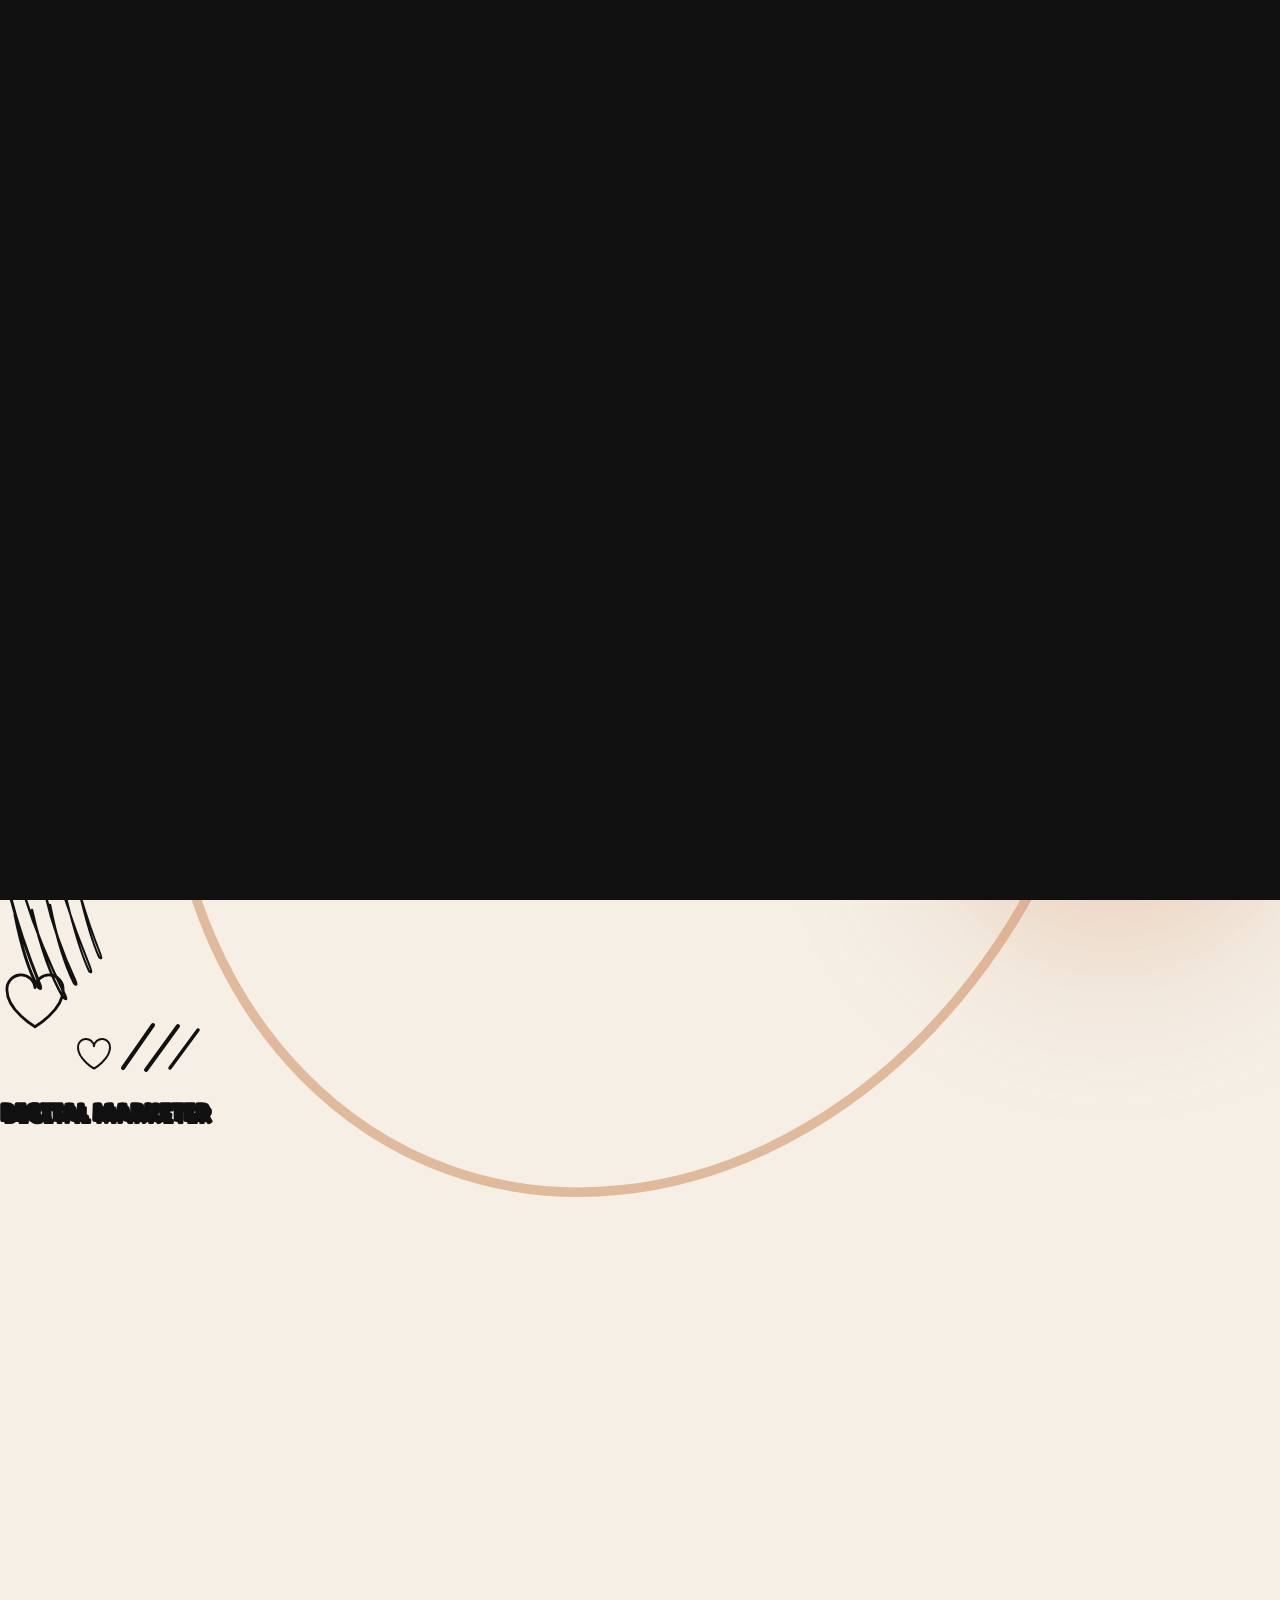
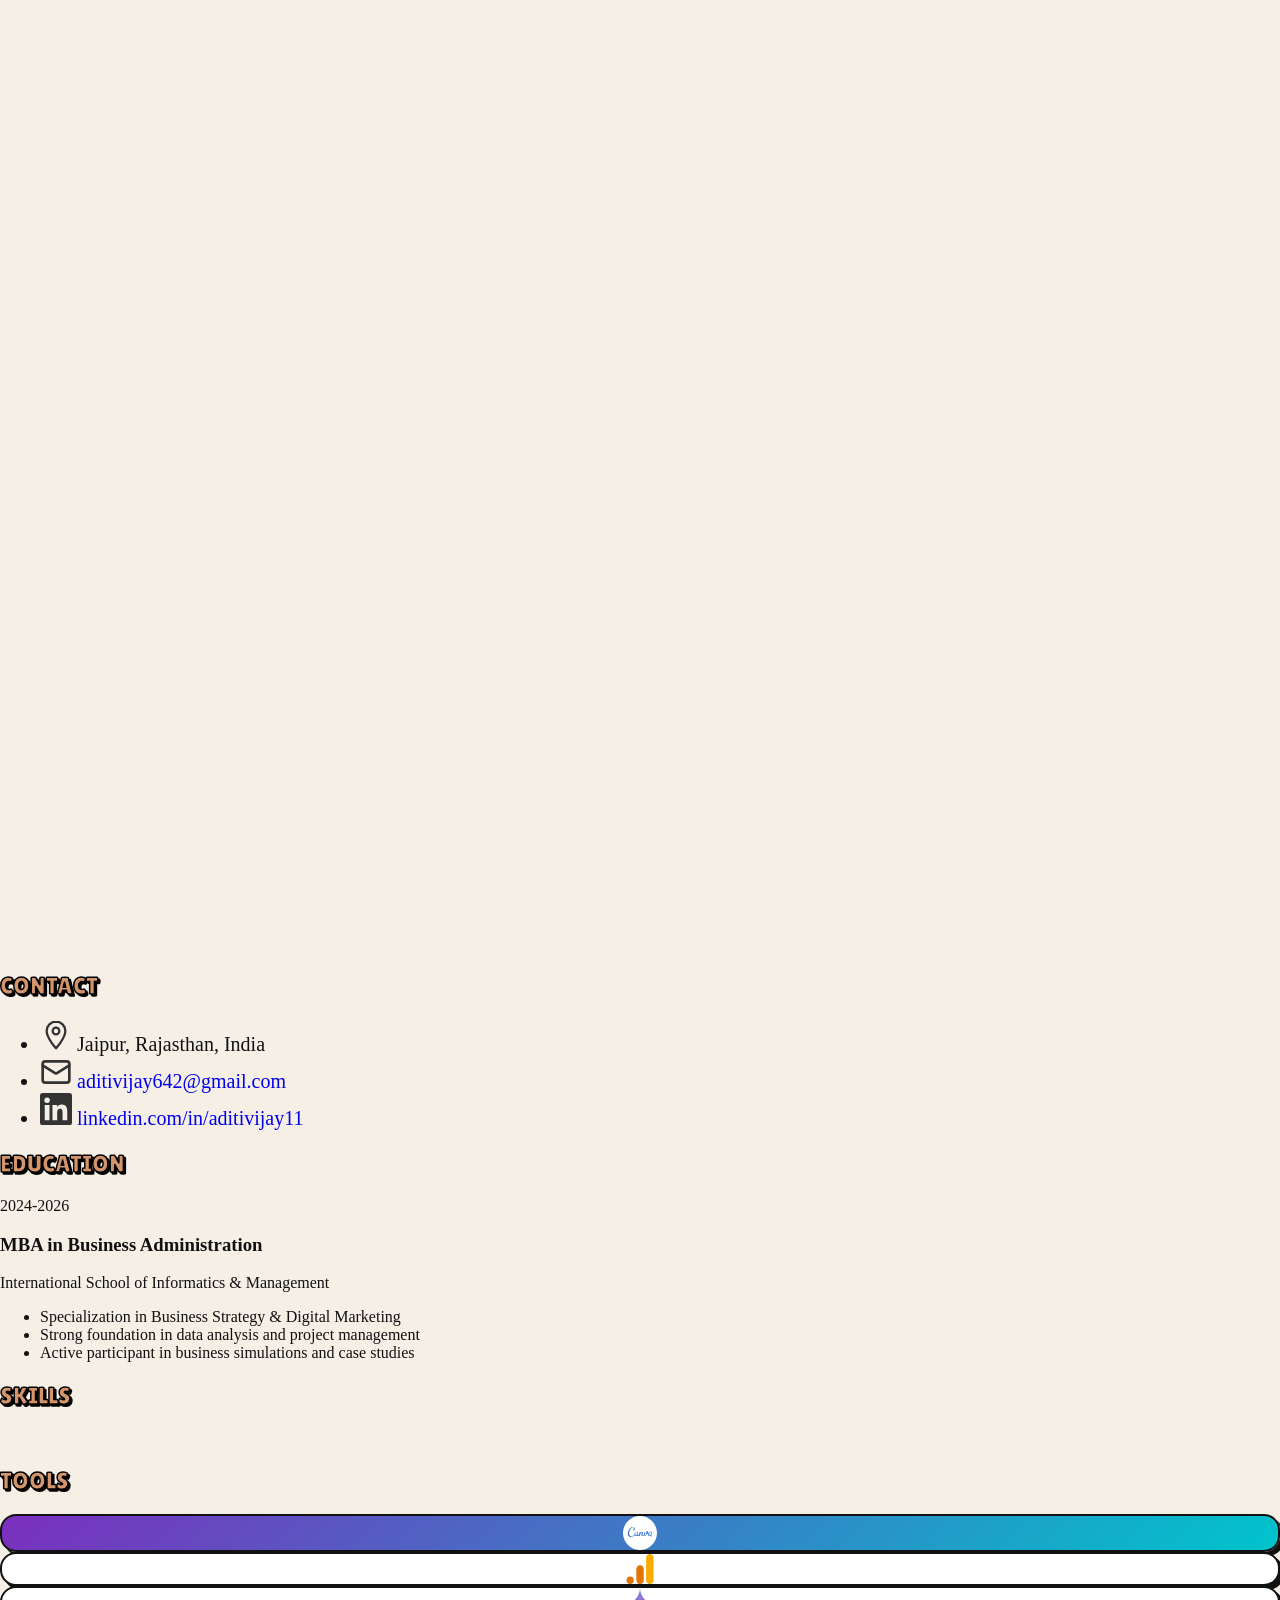
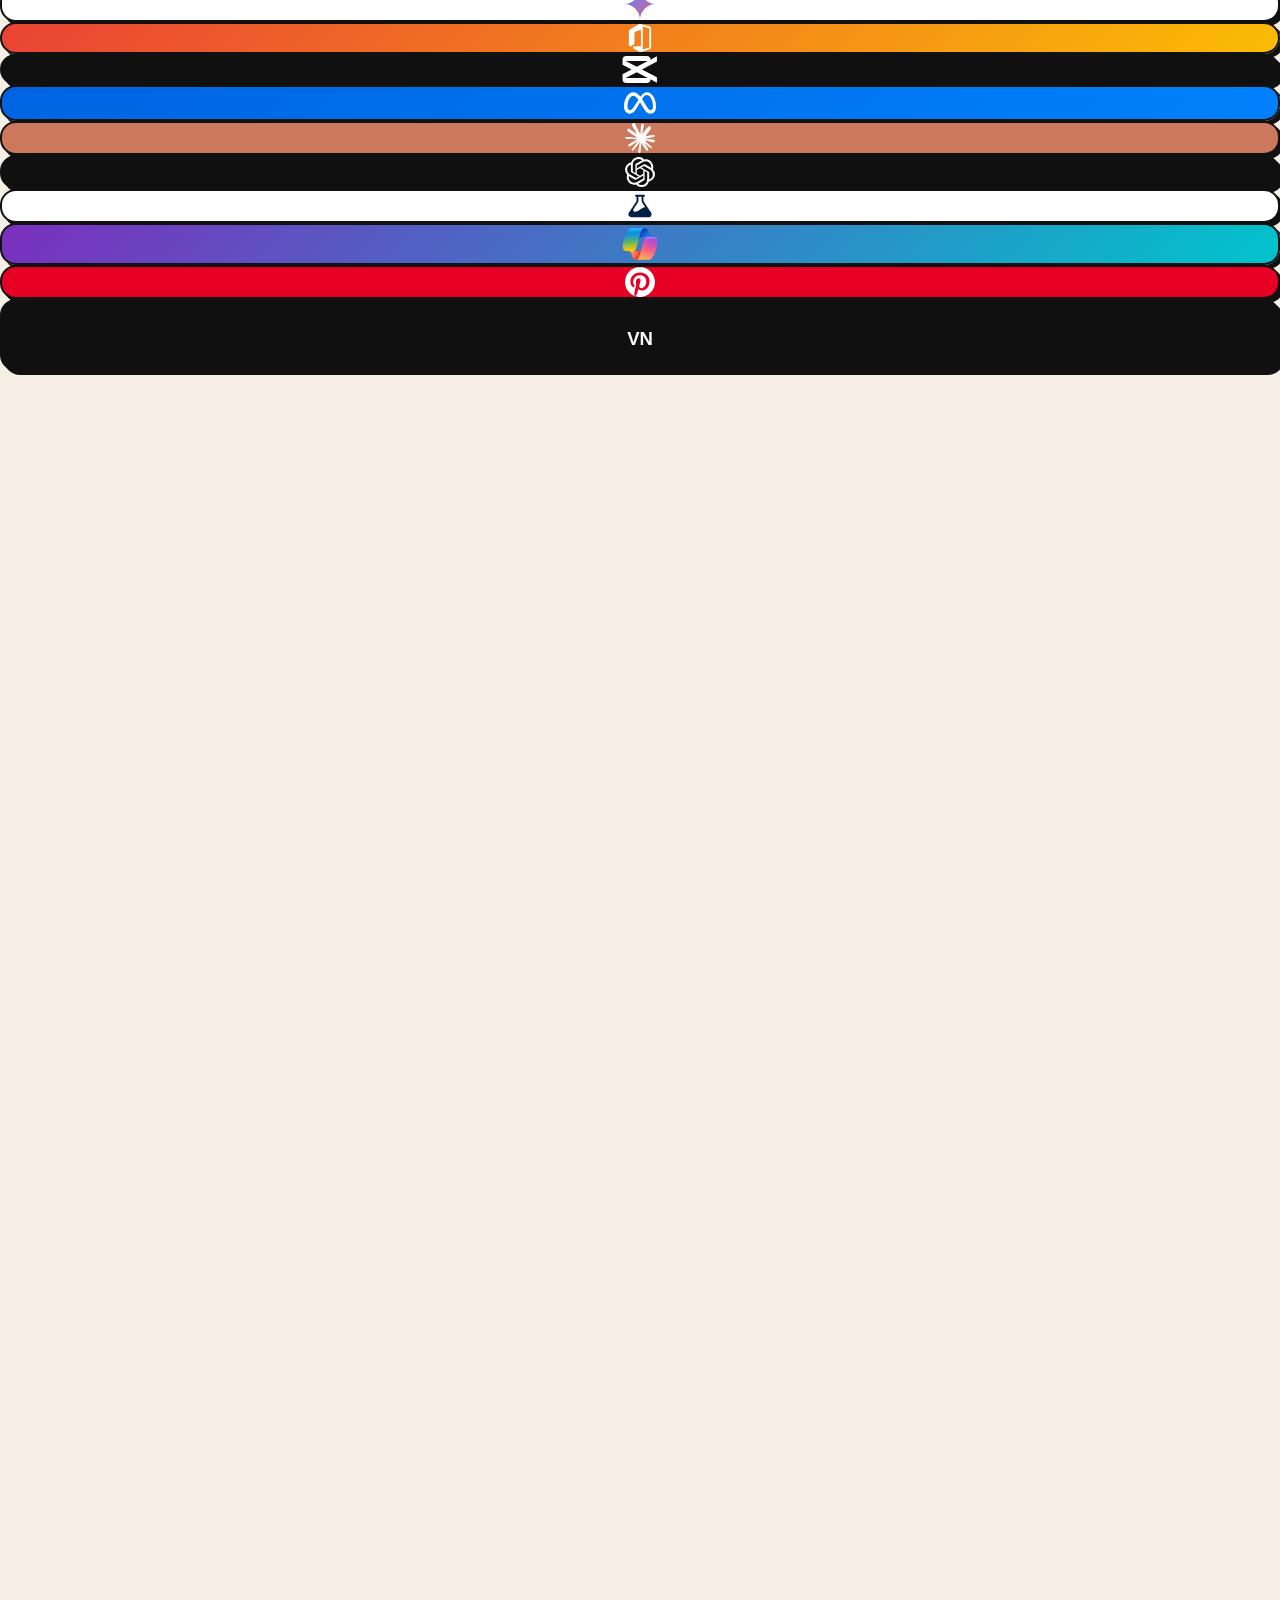
==== index.html @ 6d2c859c "Speed up footer rotating-word animation slightly Co-Authored-By: Claude Sonnet 5 <noreply@anthropic." ====
<!DOCTYPE html>
<html lang="en">
<head>
    <meta charset="utf-8"/>
    <meta content="width=device-width, initial-scale=1.0, viewport-fit=cover" name="viewport"/>
    <title>Aditi Vijay | Digital Marketing Portfolio</title>
    <meta name="description" content="Aditi Vijay is a digital marketing professional specializing in social media management, content creation, and brand strategy. View selected work in Instagram content, SEO, and campaign design."/>
    <meta property="og:title" content="Aditi Vijay | Digital Marketing Portfolio"/>
    <meta property="og:description" content="Digital marketing professional specializing in social media management, content creation, and brand strategy."/>
    <meta property="og:image" content="public/assets/girl-portrait.png"/>
    <meta property="og:type" content="website"/>
    <meta name="twitter:card" content="summary_large_image"/>
    <link rel="icon" href="data:image/svg+xml,%3Csvg xmlns='http://www.w3.org/2000/svg' viewBox='0 0 100 100'%3E%3Crect width='100' height='100' rx='20' fill='%23f5efe6'/%3E%3Ctext x='50' y='68' font-family='Georgia,serif' font-weight='700' font-size='52' text-anchor='middle' fill='%23111111'%3EAV%3C/text%3E%3C/svg%3E"/>
    <script>
        document.documentElement.classList.add('js-active');
    </script>
    <script src="https://cdn.tailwindcss.com"></script>
    <link href="https://fonts.googleapis.com/css2?family=Space+Grotesk:wght@300;400;500;600;700&family=Plus+Jakarta+Sans:wght@300;400;500;600;700;800&family=League+Gothic&family=Dancing+Script:wght@400;700&family=Lilita+One&display=swap" rel="stylesheet"/>
    <script src="https://cdnjs.cloudflare.com/ajax/libs/gsap/3.12.2/gsap.min.js"></script>
    <script src="https://cdnjs.cloudflare.com/ajax/libs/gsap/3.12.2/ScrollTrigger.min.js"></script>
    <script src="https://unpkg.com/@studio-freight/lenis@1.0.42/dist/lenis.min.js"></script>
    <script id="tailwind-config">
        tailwind.config = {
            theme: {
                extend: {
                    colors: {
                        cream: "#f5efe6",
                        pink: "#e8c9a8",
                        black: "#111111",
                        darkGray: "#1f1f1f",
                    },
                    fontFamily: {
                        display: ["League Gothic", "sans-serif"],
                        body: ["Plus Jakarta Sans", "sans-serif"],
                        script: ["Dancing Script", "cursive"],
                        headline: ["Space Grotesk", "sans-serif"]
                    }
                }
            }
        }
    </script>
    <style>
        /* ===== BASE ===== */
        html { scroll-behavior: auto; } /* Lenis handles smooth scroll */
        body { margin: 0; overflow-x: hidden; cursor: none; background-color: #f5efe6; transition: background-color 0.5s ease; color: #111; }
        img, video { -webkit-user-drag: none; pointer-events: none; }
        a img, a video { pointer-events: auto; }
        * { -webkit-user-select: none; user-select: none; }
        p, li, a[href^="mailto"], a[href^="tel"] {
            -webkit-user-select: text; user-select: text;
        }

        /* ===== CUSTOM CURSOR ===== */
        .custom-cursor {
            position: fixed; top: 0; left: 0; width: 32px; height: 32px;
            background: url("public/assets/frog-cursor.svg") center/contain no-repeat;
            border-radius: 50%; pointer-events: none; z-index: 10000;
            display: flex; align-items: center; justify-content: center;
            opacity: 0;
            will-change: transform;
            transition: width 0.25s cubic-bezier(.4,0,.2,1), height 0.25s cubic-bezier(.4,0,.2,1), background 0.25s, opacity 0.2s;
        }
        .custom-cursor.cursor-active { opacity: 1; }
        .custom-cursor::after { content: ""; }
        .hovered-cursor {
            width: 56px; height: 56px; background: #e8c9a8;
        }
        .hovered-cursor::after {
            content: "➔"; color: #111; display: block; font-size: 14px; font-weight: bold;
            transform: rotate(-45deg);
        }
        .custom-cursor.mail-hovered::after {
            content: "✉" !important;
            transform: none !important;
            font-size: 16px !important;
        }
        .custom-cursor.phone-hovered::after {
            content: "📞" !important;
            transform: none !important;
            font-size: 14px !important;
        }

        @media (hover: none), (pointer: coarse) {
            body { cursor: auto; }
            .custom-cursor { display: none; }
        }

        /* ===== NAV ===== */
        #site-nav {
            position: fixed; top: 0; left: 0; right: 0; z-index: 999;
            padding: max(18px, env(safe-area-inset-top)) max(32px, env(safe-area-inset-right)) 18px max(32px, env(safe-area-inset-left));
            display: flex; align-items: center; justify-content: space-between;
            transition: background 0.4s, backdrop-filter 0.4s, box-shadow 0.4s;
        }
        #site-nav.scrolled {
            background: rgba(245,239,230,0.88);
            backdrop-filter: blur(16px);
            -webkit-backdrop-filter: blur(16px);
            box-shadow: 0 2px 20px rgba(0,0,0,0.07);
        }
        .nav-logo {
            font-family: 'Lilita One', cursive; font-size: 1.6rem;
            color: #111; text-decoration: none; letter-spacing: -0.03em;
            -webkit-text-stroke: 1px #111;
        }
        .nav-links { display: flex; gap: 28px; list-style: none; margin: 0; padding: 0; }
        .nav-links a {
            font-family: 'Space Grotesk', sans-serif; font-size: 0.9rem;
            font-weight: 600; text-transform: uppercase; letter-spacing: 0.08em;
            color: #111; text-decoration: none;
            position: relative; padding-bottom: 2px;
        }
        .nav-links a::after {
            content: ''; position: absolute; bottom: 0; left: 0;
            width: 0; height: 1.5px; background: #111;
            transition: width 0.3s ease;
        }
        .nav-links a:hover::after { width: 100%; }
        .nav-hamburger { display: none; flex-direction: column; gap: 5px; cursor: pointer; padding: 12px; margin: -12px; }
        .nav-hamburger span { display: block; width: 24px; height: 2px; background: #111; border-radius: 2px; transition: all 0.3s; }
        .nav-hamburger.open span:nth-child(1) { transform: translateY(7px) rotate(45deg); }
        .nav-hamburger.open span:nth-child(2) { opacity: 0; }
        .nav-hamburger.open span:nth-child(3) { transform: translateY(-7px) rotate(-45deg); }
        .nav-mobile-menu {
            display: none; position: fixed; inset: 0; z-index: 998;
            background: #f5efe6; flex-direction: column; align-items: center; justify-content: center;
            gap: 40px; overflow-y: auto; padding: 24px 0;
        }
        .nav-mobile-menu.open { display: flex; }
        .nav-mobile-menu a {
            font-family: 'Lilita One', cursive; font-size: 3rem; text-transform: uppercase;
            color: #111; text-decoration: none; letter-spacing: -0.02em;
        }
        @media (max-height: 420px) {
            .nav-mobile-menu { gap: 20px; }
            .nav-mobile-menu a { font-size: 2rem; }
        }

        /* ===== BUBBLE TITLE ===== */
        .bubble-title {
            font-family: 'Lilita One', cursive;
            font-weight: 400;
            color: #d4956a;
            -webkit-text-stroke: 1.5px black;
            filter: drop-shadow(2px 2px 0px black);
            text-transform: uppercase;
        }

        /* ===== HIGHLIGHTS ===== */
        .highlight-yellow { background-color: #fef08a; padding: 0 4px; border-radius: 4px; }
        .highlight-pink { background-color: #fbcfe8; padding: 0 4px; border-radius: 4px; }
        .highlight-black { background-color: #262626; color: white; padding: 0 4px; border-radius: 4px; }

        /* ===== INSTAGRAM REELS ===== */
        .reel-card {
            width: 100%;
            height: 600px;
            border-radius: 16px;
            overflow: hidden;
            background: #fff;
            box-shadow: 0 4px 24px rgba(0,0,0,0.08);
            transition: transform 0.4s cubic-bezier(.4,0,.2,1), box-shadow 0.4s ease;
        }
        .reel-card:hover {
            transform: translateY(-6px);
            box-shadow: 0 12px 40px rgba(0,0,0,0.15);
        }
        .reel-embed-wrapper {
            width: 100%;
            height: 100%;
            overflow: hidden;
        }
        .reel-iframe {
            width: 100%;
            height: 100%;
            border: none;
            display: block;
        }
        html.dark .reel-card {
            background: #231a12;
            box-shadow: 0 4px 24px rgba(0,0,0,0.25);
        }
        html.dark .reel-card:hover {
            box-shadow: 0 12px 40px rgba(0,0,0,0.4);
        }
        @media (max-width: 767px) {
            .reel-card { height: 520px; }
        }

        /* ===== IPHONE REEL MOCKUP ===== */
        .phone-reel-link {
            display: block;
            text-decoration: none;
            outline-offset: 4px;
        }
        .phone-reel {
            position: relative;
            width: 100%;
            max-width: 300px;
            aspect-ratio: 9 / 19.5;
            margin: 0 auto;
            background: #0a0a0a;
            border-radius: 2.8rem;
            padding: 10px;
            box-shadow:
                0 0 0 2px rgba(255,255,255,0.06) inset,
                0 20px 50px rgba(0,0,0,0.25);
            transition: transform 0.4s cubic-bezier(.4,0,.2,1), box-shadow 0.4s ease;
        }
        /* Phone mockup in project cards — slightly larger, tighter aspect ratio to prevent screenshot clipping */
        .project-card .phone-reel {
            max-width: 240px;
            aspect-ratio: 1320 / 2688;
            padding: 8px;
            border-radius: 2.4rem;
        }
        .project-card .phone-reel-screen {
            border-radius: 1.9rem;
        }
        /* Phone mockup in results section — medium size with proper screenshot fitting */
        #results .phone-reel {
            max-width: 180px;
            aspect-ratio: 739 / 1505;
            padding: 6px;
            border-radius: 2rem;
        }
        #results .phone-reel-screen {
            border-radius: 1.6rem;
        }
        #results .phone-reel-video {
            object-fit: contain;
            object-position: top;
            background: #000;
        }
        .phone-reel:hover {
            transform: translateY(-6px);
            box-shadow:
                0 0 0 2px rgba(255,255,255,0.08) inset,
                0 28px 60px rgba(0,0,0,0.35);
        }
        .phone-reel-screen {
            position: relative;
            width: 100%;
            height: 100%;
            border-radius: 2.1rem;
            overflow: hidden;
            background: #000;
        }
        .phone-reel-video {
            width: 100%;
            height: 100%;
            object-fit: cover;
            display: block;
        }
        /* In project cards, use contain so screenshots aren't cropped */
        .project-card .phone-reel-video {
            object-fit: contain;
            object-position: top;
            background: #000;
        }
        .phone-reel-island { display: none; }
        .phone-reel-overlay {
            position: absolute;
            inset: auto 0 0 0;
            padding: 14px 16px 16px;
            display: flex;
            align-items: center;
            gap: 8px;
            color: #fff;
            font-family: 'Space Grotesk', sans-serif;
            font-size: 0.72rem;
            font-weight: 600;
            text-transform: uppercase;
            letter-spacing: 0.05em;
            background: linear-gradient(to top, rgba(0,0,0,0.65), transparent);
            z-index: 2;
            opacity: 0.85;
            transition: opacity 0.3s ease;
        }
        .phone-reel:hover .phone-reel-overlay { opacity: 1; }
        .reel-brand-caption {
            margin-top: 12px;
            text-align: center;
            font-family: 'Space Grotesk', sans-serif;
            font-weight: 600;
            font-size: 0.85rem;
            letter-spacing: 0.02em;
            color: #111;
        }
        html.dark .reel-brand-caption { color: #f0e8df; }
        .phone-reel-play {
            position: absolute;
            inset: 0;
            display: flex;
            align-items: center;
            justify-content: center;
            z-index: 1;
            opacity: 0;
            transition: opacity 0.25s ease;
            background: rgba(0,0,0,0.15);
        }
        .phone-reel:hover .phone-reel-play,
        .phone-reel.is-playing .phone-reel-play { opacity: 0; }
        .phone-reel:not(.is-playing) .phone-reel-play { opacity: 1; }
        .phone-reel-play svg { width: 44px; height: 44px; filter: drop-shadow(0 2px 8px rgba(0,0,0,0.4)); }
        @media (hover: none) {
            .phone-reel-play { display: none; }
        }

        /* ===== SCROLLBAR ===== */
        ::-webkit-scrollbar { width: 8px; }
        ::-webkit-scrollbar-track { background: transparent; }
        ::-webkit-scrollbar-thumb { background: rgba(0,0,0,0.2); border-radius: 4px; }

        /* ===== SKIP LINK & FOCUS VISIBILITY ===== */
        .skip-link {
            position: absolute; top: -100px; left: 16px; z-index: 10001;
            background: #111; color: #fff; padding: 10px 18px; border-radius: 6px;
            font-family: 'Space Grotesk', sans-serif; font-weight: 600; font-size: 0.9rem;
            text-decoration: none; transition: top 0.2s ease;
        }
        .skip-link:focus { top: 16px; }
        a:focus-visible, button:focus-visible, [tabindex]:focus-visible {
            outline: 3px solid #c4845a; outline-offset: 3px; border-radius: 2px;
        }

        /* ===== TOOL ICONS ===== */
        .parallax { display: inline-block; }
        .tool-icon { border-radius: 1rem; border: 2px solid #111; box-shadow: 4px 4px 0px #111; display: flex; align-items: center; justify-content: center; cursor: pointer; transition: transform 0.15s; }
        .tool-icon:hover { transform: scale(1.1); }

        /* ===== PROJECT CARDS ===== */
        .project-card {
            padding-bottom: 2.5rem;
            border-bottom: 1px solid rgba(0,0,0,0.08);
        }
        .project-card:last-child { border-bottom: none; }
        .project-badge {
            font-family: 'Space Grotesk', sans-serif;
            font-size: 0.7rem;
            font-weight: 600;
            text-transform: uppercase;
            letter-spacing: 0.12em;
            padding: 5px 14px;
            border-radius: 100px;
            border: 1.5px solid rgba(0,0,0,0.15);
            color: rgba(0,0,0,0.55);
            background: transparent;
            transition: all 0.3s ease;
            white-space: nowrap;
        }
        .project-badge-sm {
            font-size: 0.58rem;
            padding: 3px 10px;
            letter-spacing: 0.08em;
        }
        html.dark .brand-logo-bag-central { filter: invert(1) brightness(1.4); }
        .project-card:hover .project-badge {
            border-color: rgba(0,0,0,0.35);
            color: rgba(0,0,0,0.8);
            background: rgba(0,0,0,0.04);
        }
        .project-img-wrap {
            position: relative;
            overflow: hidden;
            cursor: pointer;
            transition: transform 0.5s cubic-bezier(.4,0,.2,1), box-shadow 0.5s cubic-bezier(.4,0,.2,1);
        }
        .project-img-wrap:hover {
            transform: translateY(-4px);
            box-shadow: 0 20px 60px rgba(0,0,0,0.12);
        }
        /* ===== SPOTLIGHT CARD (cursor-following glow, ported from 21st.dev pattern) ===== */
        .project-img-wrap::after {
            content: '';
            position: absolute;
            inset: 0;
            z-index: 5;
            pointer-events: none;
            opacity: 0;
            transition: opacity 0.4s ease;
            background: radial-gradient(280px circle at var(--spot-x, 50%) var(--spot-y, 50%), rgba(232,201,168,0.35), transparent 70%);
            mix-blend-mode: soft-light;
        }
        .project-img-wrap:hover::after { opacity: 1; }
        @media (hover: none), (pointer: coarse) {
            .project-img-wrap::after { display: none; }
        }
        .project-img {
            transition: transform 0.6s cubic-bezier(.4,0,.2,1);
        }
        .project-img-wrap:hover .project-img {
            transform: scale(1.05);
        }
        .project-title {
            transition: letter-spacing 0.4s ease;
        }
        .project-card:hover .project-title {
            letter-spacing: 0.03em;
        }

        /* Dark mode project cards */
        html.dark .project-card { border-bottom-color: rgba(240,232,223,0.08); }
        html.dark .project-badge {
            border-color: rgba(240,232,223,0.15);
            color: rgba(240,232,223,0.5);
        }
        html.dark .project-card:hover .project-badge {
            border-color: rgba(240,232,223,0.35);
            color: rgba(240,232,223,0.8);
            background: rgba(240,232,223,0.06);
        }
        html.dark .project-title { color: #f0e8df !important; }
        html.dark .project-img-wrap:hover {
            box-shadow: 0 20px 60px rgba(0,0,0,0.35);
        }
        html.dark #works .font-body.text-black\/50 { color: rgba(240,232,223,0.45) !important; }
        html.dark #works .font-headline.text-black\/25 { color: rgba(240,232,223,0.2) !important; }
        html.dark #works .text-black\/30 { color: rgba(240,232,223,0.25) !important; }
        html.dark #works .bg-black\/15 { background-color: rgba(240,232,223,0.1) !important; }

        /* ===== SCROLL REVEAL ===== */
        .reveal { opacity: 0; transform: translateY(40px); }
        .reveal.is-visible { opacity: 1; transform: translateY(0); transition: opacity 0.75s cubic-bezier(.4,0,.2,1), transform 0.75s cubic-bezier(.4,0,.2,1); }
        .reveal-left { opacity: 0; transform: translateX(-40px); }
        .reveal-left.is-visible { opacity: 1; transform: translateX(0); transition: opacity 0.75s cubic-bezier(.4,0,.2,1), transform 0.75s cubic-bezier(.4,0,.2,1); }
        .reveal-right { opacity: 0; transform: translateX(40px); }
        .reveal-right.is-visible { opacity: 1; transform: translateX(0); transition: opacity 0.75s cubic-bezier(.4,0,.2,1), transform 0.75s cubic-bezier(.4,0,.2,1); }

        /* ===== STICKER FLOAT ===== */
        @keyframes float-sticker { 0%,100% { transform: translateY(0) rotate(-8deg); } 50% { transform: translateY(-10px) rotate(-5deg); } }
        @keyframes float-sticker-r { 0%,100% { transform: translateY(0) rotate(6deg); } 50% { transform: translateY(-8px) rotate(8deg); } }
        .sticker-float { animation: float-sticker 3.5s ease-in-out infinite; }
        .sticker-float-r { animation: float-sticker-r 4s ease-in-out infinite; }

        /* ===== SCROLL ARROW BOUNCE ===== */
        @keyframes bounce-down { 0%,100% { transform: translateY(0); } 50% { transform: translateY(10px); } }
        .bounce-arrow { animation: bounce-down 1.8s ease-in-out infinite; }

        /* ===== CHINKI THE EXPLORER CTA ===== */
        .chinki-cta-section { background: #d4956a; padding: 70px 24px; overflow: hidden; }
        .chinki-cta-link {
            position: relative;
            display: flex;
            max-width: 900px;
            margin: 0 auto;
            text-decoration: none;
            padding: 20px;
        }
        .chinki-cta-row {
            display: flex;
            flex-direction: column-reverse;
            align-items: center;
            justify-content: center;
            gap: 12px;
            width: 100%;
        }
        .chinki-cta-copy {
            display: flex;
            flex-direction: column;
            align-items: center;
            gap: 18px;
            text-align: center;
        }
        .chinki-photo {
            width: auto;
            height: 220px;
            object-fit: contain;
            filter: drop-shadow(0 16px 20px rgba(0,0,0,0.35));
            transition: transform 0.4s cubic-bezier(.4,0,.2,1);
        }
        .chinki-cta-link:hover .chinki-photo { transform: translateY(-4px) rotate(-1deg); }
        .chinki-cta-text {
            font-family: 'Lilita One', cursive;
            font-weight: 400;
            font-size: clamp(1.8rem, 5.5vw, 3.8rem);
            line-height: 1.15;
            color: #fff8ef;
            -webkit-text-stroke: 1.5px #111;
            text-shadow: 3px 3px 0px #111;
            text-transform: uppercase;
            margin: 0;
            transition: transform 0.35s cubic-bezier(.4,0,.2,1);
        }
        .chinki-cta-link:hover .chinki-cta-text { transform: scale(1.04) rotate(-1deg); }
        .chinki-strike { position: relative; opacity: 0.75; }
        .chinki-strike::after {
            content: ""; position: absolute; left: -4%; right: -4%; top: 50%;
            height: 4px; background: #111; transform: rotate(-4deg);
        }
        .chinki-highlight { color: #111; -webkit-text-stroke: 1.5px #fff8ef; }
        .chinki-cta-arrow {
            display: inline-flex; align-items: center; gap: 8px;
            font-family: 'Space Grotesk', sans-serif;
            font-weight: 700; font-size: 0.95rem; letter-spacing: 0.12em;
            text-transform: uppercase; color: #111;
            background: #fff8ef; padding: 12px 26px; border-radius: 999px;
            box-shadow: 3px 3px 0px #111;
            transition: transform 0.3s cubic-bezier(.4,0,.2,1), box-shadow 0.3s;
        }
        .chinki-cta-link:hover .chinki-cta-arrow { transform: translate(-2px,-2px); box-shadow: 5px 5px 0px #111; }
        .chinki-arrow-icon { display: inline-block; transform: rotate(-45deg); transition: transform 0.3s; }
        .chinki-cta-link:hover .chinki-arrow-icon { transform: rotate(0deg) translateX(2px); }
        .chinki-doodle { position: absolute; pointer-events: none; }
        .chinki-doodle-left { top: 8%; left: 6%; }
        .chinki-doodle-right { bottom: 4%; right: 8%; }
        .chinki-sparkle-1 { top: 14%; right: 16%; }
        .chinki-sparkle-2 { bottom: 18%; left: 14%; }
        @media (max-width: 640px) {
            .chinki-doodle-left, .chinki-doodle-right { transform: scale(0.6); }
            .chinki-sparkle-1, .chinki-sparkle-2 { transform: scale(0.6); }
        }
        @media (min-width: 768px) {
            .chinki-cta-link { max-width: 1100px; }
            .chinki-cta-row { flex-direction: row; justify-content: space-between; align-items: flex-end; gap: 40px; }
            .chinki-cta-copy { align-items: flex-start; text-align: left; }
            .chinki-photo { height: 340px; }
        }
        html.dark .chinki-cta-section { background: #a5673f; }

        /* ===== MARQUEE HOVER PAUSE ===== */
        .marquee-track:hover { animation-play-state: paused; }
        .marquee-track { display: flex; gap: 3rem; white-space: nowrap; animation: marquee-scroll 20s linear infinite; }
        .marquee-track-reverse { animation-direction: reverse; }
        @keyframes marquee-scroll { from { transform: translateX(0); } to { transform: translateX(-50%); } }

        /* ===== HERO ===== */
        .hero-title { font-size: clamp(2.4rem, 16vw, 11rem); }
        /* Ambient aurora background, ported from 21st.dev's Aurora Background hero pattern */
        .hero-aurora-blob {
            position: absolute;
            border-radius: 50%;
            filter: blur(70px);
            opacity: 0.55;
            will-change: transform;
        }
        .hero-aurora-blob-1 {
            width: 46vw; height: 46vw; top: -12%; left: -8%;
            background: radial-gradient(circle, #e8c9a8, transparent 70%);
            animation: aurora-drift-a 24s ease-in-out infinite;
        }
        .hero-aurora-blob-2 {
            width: 38vw; height: 38vw; bottom: -14%; right: -6%;
            background: radial-gradient(circle, #d4956a, transparent 70%);
            animation: aurora-drift-b 28s ease-in-out infinite;
        }
        .hero-aurora-blob-3 {
            width: 30vw; height: 30vw; top: 28%; left: 55%;
            background: radial-gradient(circle, #fbcfe8, transparent 70%);
            opacity: 0.4;
            animation: aurora-drift-c 32s ease-in-out infinite;
        }
        @keyframes aurora-drift-a { 0%, 100% { transform: translate(0,0) scale(1); } 50% { transform: translate(4%, 6%) scale(1.08); } }
        @keyframes aurora-drift-b { 0%, 100% { transform: translate(0,0) scale(1); } 50% { transform: translate(-5%, -4%) scale(1.1); } }
        @keyframes aurora-drift-c { 0%, 100% { transform: translate(0,0) scale(1); } 50% { transform: translate(-6%, 5%) scale(0.95); } }
        html.dark .hero-aurora-blob-1 { background: radial-gradient(circle, #7a4e30, transparent 70%); }
        html.dark .hero-aurora-blob-2 { background: radial-gradient(circle, #c4845a, transparent 70%); opacity: 0.4; }
        html.dark .hero-aurora-blob-3 { background: radial-gradient(circle, #5c2f3a, transparent 70%); opacity: 0.3; }
        @keyframes orbit-spin { to { transform: rotate(360deg); } }
        .hero-orbit-ring-slow { animation: orbit-spin 40s linear infinite; }
        .hero-orbit-ring-fast { animation: orbit-spin 26s linear infinite reverse; }
        @media (max-width: 380px) {
            #hero-subtitle p { white-space: normal; line-height: 1.3; }
        }
        #hero-subtitle { opacity: 0; }
        #hero-stickers > * { opacity: 0; }

        /* ===== MOBILE ABOUT PORTRAIT ===== */
        @media (max-width: 768px) {
            .portrait-wrap { height: 500px !important; margin-top: -1rem; margin-bottom: 2rem; }
            .portrait-wrap img { transform: translateY(0) scale(1.7) !important; object-position: bottom; transform-origin: bottom; max-height: 500px; }
            #site-nav { padding: max(14px, env(safe-area-inset-top)) max(20px, env(safe-area-inset-right)) 14px max(20px, env(safe-area-inset-left)); }
        }

        /* ===== NAV BREAKPOINT — aligned with content-grid lg breakpoint (1024px) ===== */
        @media (max-width: 1023px) {
            .nav-links { display: none; }
            .nav-hamburger { display: flex; }
        }

        /* ===== SHORT LANDSCAPE HERO (phones rotated sideways) ===== */
        @media (max-height: 500px) and (orientation: landscape) {
            #hero-year { bottom: 6px; left: 6px; }
            #hero-year span { font-size: 1.1rem; }
            #hero-scroll-cue { display: none; }
            #hero-subtitle { margin-top: 0.5rem; }
        }

        /* ===== SCROLL PROGRESS BAR ===== */
        #scroll-progress {
            position: fixed; top: 0; left: 0; width: 0%; height: 3px;
            background: linear-gradient(90deg, #d4956a, #c4845a, #e8c9a8);
            z-index: 10001; pointer-events: none; will-change: width;
        }

        /* ===== HERO LETTER SPLIT ===== */
        .hero-letter { display: inline-block; }

        /* ===== REDUCED MOTION ===== */
        @media (prefers-reduced-motion: reduce) {
            .sticker-float, .sticker-float-r, .bounce-arrow, .marquee-track, .hero-orbit-ring-slow, .hero-orbit-ring-fast, .hero-aurora-blob { animation: none !important; }
            .reveal, .reveal-left, .reveal-right { transition: none !important; opacity: 1 !important; transform: none !important; }
            #scroll-progress { display: none; }
        }

        /* ===== DARK MODE TOGGLE BUTTON ===== */
        #dark-toggle {
            background: none; border: none; cursor: pointer;
            width: 44px; height: 44px; display: flex; align-items: center; justify-content: center;
            border-radius: 50%; transition: background 0.2s; color: #111; padding: 0; flex-shrink: 0;
        }
        #dark-toggle:hover { background: rgba(0,0,0,0.07); }
        .dark-icon-sun { display: none; }
        .dark-icon-moon { display: block; }

        /* ===== DARK MODE ===== */
        html.dark body { background-color: #16120e !important; color: #f0e8df; }
        html.dark #site-nav.scrolled { background: rgba(28,23,20,0.92) !important; box-shadow: 0 2px 20px rgba(0,0,0,0.4); }
        html.dark .nav-logo { color: #f0e8df !important; -webkit-text-stroke-color: #f0e8df; }
        html.dark .nav-links a { color: #f0e8df; }
        html.dark .nav-links a::after { background: #f0e8df; }
        html.dark .nav-hamburger span { background: #f0e8df; }
        html.dark .nav-mobile-menu { background: #16120e; }
        html.dark .nav-mobile-menu a { color: #f0e8df; }
        html.dark #dark-toggle { color: #f0e8df; }
        html.dark #dark-toggle:hover { background: rgba(255,255,255,0.08); }
        html.dark .dark-icon-sun { display: block; }
        html.dark .dark-icon-moon { display: none; }

        /* Dark section backgrounds + text inheritance fallback */
        html.dark #main-content  { background-color: #16120e !important; color: #f0e8df; }
        html.dark #about         { background-color: #231a12 !important; color: #f0e8df; }
        html.dark #resume        { background-color: #1a150f !important; color: #f0e8df; }
        html.dark #works         { background-color: #1e1810 !important; color: #f0e8df; }
        html.dark #photography   { background-color: #1e1810 !important; color: #f0e8df; }
        html.dark #instagram-reels { background-color: #1a150f !important; color: #f0e8df; }
        html.dark section[data-color="#e8c9a8"] { background-color: #251c14 !important; color: #f0e8df; }

        /* Dark text overrides */
        html.dark .text-\[\#222\]    { color: #f0e8df !important; }
        html.dark .text-\[\#111\]    { color: #f0e8df !important; }
        html.dark .text-\[\#444\]    { color: rgba(240,232,223,0.55) !important; }
        html.dark .text-black        { color: #f0e8df !important; }
        html.dark .text-gray-400     { color: rgba(240,232,223,0.35) !important; }
        html.dark .text-gray-500     { color: rgba(240,232,223,0.45) !important; }
        html.dark .text-gray-600     { color: rgba(240,232,223,0.55) !important; }
        html.dark .text-gray-700     { color: rgba(240,232,223,0.6) !important; }
        html.dark .text-gray-800     { color: rgba(240,232,223,0.85) !important; }
        html.dark .text-gray-900     { color: rgba(240,232,223,0.95) !important; }
        /* Resume bullet points have no color class — inherit from section */
        html.dark #resume            { color: #f0e8df; }
        html.dark #resume li         { color: rgba(240,232,223,0.8); }
        html.dark #resume p          { color: rgba(240,232,223,0.8); }
        html.dark #resume .hover\:text-black:hover { color: #f0e8df !important; }
        html.dark .text-black\/50    { color: rgba(240,232,223,0.5) !important; }
        html.dark .text-black\/40    { color: rgba(240,232,223,0.4) !important; }
        html.dark .text-black\/35    { color: rgba(240,232,223,0.35) !important; }
        html.dark .text-\[\#1c1c1c\]\/40 { color: rgba(240,232,223,0.3) !important; }

        /* Dark border / bg overrides */
        html.dark .border-black\/10   { border-color: rgba(240,232,223,0.1) !important; }
        html.dark .border-black\/20   { border-color: rgba(240,232,223,0.15) !important; }
        html.dark .border-gray-200   { border-color: rgba(240,232,223,0.15) !important; }
        html.dark .bg-white           { background-color: #231a12 !important; }
        html.dark .bg-\[\#f5efe6\]   { background-color: #1a150f !important; }
        html.dark .bg-cream           { background-color: #1a150f !important; }
        html.dark .bg-pink            { background-color: #231a12 !important; }
        html.dark .tool-icon          { border-color: rgba(240,232,223,0.25); box-shadow: 4px 4px 0px rgba(240,232,223,0.15); }
        html.dark .rounded-2xl.overflow-hidden { box-shadow: none; }
        html.dark .bg-\[\#1f1f1f\]   { background-color: #3d2b1e !important; }

        /* Dark resume date label */
        html.dark .bg-\[\#f5efe6\]   { background-color: #2c2118 !important; }

        /* Dark bubble title */
        html.dark .bubble-title { color: #c4845a; -webkit-text-stroke-color: rgba(240,232,223,0.8); filter: drop-shadow(2px 2px 0px rgba(240,232,223,0.3)); }

        /* Dark progress bar */
        html.dark #scroll-progress { background: linear-gradient(90deg, #c4845a, #d4956a, rgba(240,232,223,0.5)); }

        /* Dark cursor hover */
        html.dark .hovered-cursor { background: #352618 !important; }
        html.dark .hovered-cursor::after { color: #f0e8df !important; }

        /* Dark hero text */
        html.dark #hero-title { color: #f0e8df; }
        html.dark #hero-subtitle p { color: #f0e8df; }

        /* Dark scrollbar */
        html.dark ::-webkit-scrollbar-thumb { background: rgba(255,255,255,0.15); }

        /* Resume divider line + contact SVG icons */
        html.dark .bg-gray-400    { background-color: rgba(240,232,223,0.2) !important; }
        html.dark .bg-gray-200    { background-color: rgba(240,232,223,0.12) !important; }
        /* contact-icon: fill/stroke on both SVG element AND child paths */
        html.dark .contact-icon,
        html.dark .contact-icon * { stroke: rgba(240,232,223,0.7) !important; fill: rgba(240,232,223,0.7) !important; }

        /* Global hover:text-black override in dark mode */
        html.dark .hover\:text-black:hover { color: #f0e8df !important; }

        /* About section decorative SVGs — path[stroke] directly on elements */
        html.dark #about path[stroke="#111"],
        html.dark #about line[stroke="#111"],
        html.dark #about path[stroke="#333"] { stroke: rgba(240,232,223,0.25) !important; }
        html.dark #about svg[stroke="#111"],
        html.dark #about svg[stroke="#111"] path,
        html.dark #about svg[stroke="#111"] line { stroke: rgba(240,232,223,0.25) !important; }

        /* Works / Photography section brand name text visibility */
        html.dark #works .project-title   { color: #f0e8df !important; }
        html.dark #works .font-script       { color: rgba(240,232,223,0.45) !important; }
        html.dark #photography h2, html.dark #photography p { color: inherit; }
        html.dark #instagram-reels h2, html.dark #instagram-reels p { color: inherit; }

        /* Marquee section (skills ticker) */
        html.dark section[data-color="#e8c9a8"] .font-display { color: rgba(240,232,223,0.35) !important; }

        /* Hero title visibility */
        html.dark .hero-title { color: #f0e8df !important; }
        html.dark #hero-subtitle p { color: rgba(240,232,223,0.85) !important; }

        /* Resume skill tags on dark mode (already dark bg — lighten text) */
        html.dark .bg-\[\#1f1f1f\]   { background-color: #3d2b1e !important; }
        html.dark .bg-\[\#1f1f1f\] * { color: #e8c9a8 !important; }

        /* About section bio highlight spans — keep readable */
        html.dark span[style*="background:#d4956a"] { background: #7a4e30 !important; color: #f0e8df !important; }
        html.dark span[style*="background:#fde047"] { background: #7a6200 !important; color: #f0e8df !important; }

        /* Resume date labels background */
        html.dark .bg-cream { background-color: #2c2118 !important; }

        /* ===== PAGE LOADER ===== */
        .page-loader {
            position: fixed; inset: 0; z-index: 99999;
            display: flex; align-items: center; justify-content: center;
            background: #111;
            pointer-events: all;
        }
        .page-loader .loader-text {
            font-family: 'Lilita One', cursive;
            font-size: clamp(2rem, 8vw, 5rem);
            color: #e8c9a8;
            letter-spacing: 0.04em;
            overflow: hidden;
        }
        html.dark .page-loader { background: #0d0a08; }

        /* ===== FLOATING PARTICLES ===== */
        .particle {
            position: absolute; border-radius: 50%; pointer-events: none;
            background: radial-gradient(circle, rgba(196,132,90,0.35) 0%, transparent 70%);
            animation: particle-float 6s ease-in-out infinite;
        }
        @keyframes particle-float {
            0%, 100% { transform: translate(0, 0) scale(1); opacity: 0.4; }
            25% { transform: translate(15px, -20px) scale(1.15); opacity: 0.7; }
            50% { transform: translate(-10px, -35px) scale(0.9); opacity: 0.5; }
            75% { transform: translate(20px, -15px) scale(1.1); opacity: 0.6; }
        }

        /* ===== CLIP-PATH SECTION REVEAL ===== */
        .clip-reveal {
            clip-path: inset(0 0 100% 0);
        }
        .clip-reveal.is-revealed {
            clip-path: inset(0 0 0% 0);
            transition: clip-path 1.2s cubic-bezier(.77,0,.175,1);
        }

        /* ===== HIGHLIGHT SWEEP ===== */
        .highlight-sweep {
            background-size: 200% 100% !important;
            background-position: 100% 0 !important;
            transition: background-position 0.8s cubic-bezier(.4,0,.2,1) !important;
        }
        .highlight-sweep.swept {
            background-position: 0% 0 !important;
        }

        /* ===== 3D TILT ===== */
        .tilt-3d {
            transform-style: preserve-3d;
            will-change: transform;
        }

        /* ===== TEXT SCRAMBLE ===== */
        .scramble-char {
            display: inline-block;
            transition: opacity 0.1s;
        }

        /* ===== TIMELINE LINE DRAW ===== */
        .timeline-line {
            transform-origin: top center;
            transform: scaleY(0);
        }

        /* ===== IMAGE MASK REVEAL ===== */
        .img-mask-reveal {
            position: relative;
            overflow: hidden;
        }
        .js-active .img-mask-reveal img,
        .js-active .img-mask-reveal video {
            opacity: 0;
        }

        /* ===== HEADING LETTER SPLIT ===== */
        .split-letter {
            display: inline-block;
            opacity: 0;
            transform: translateY(40px) rotate(8deg);
        }
        .split-letter.is-visible {
            opacity: 1;
            transform: translateY(0) rotate(0deg);
            transition: opacity 0.5s cubic-bezier(.4,0,.2,1), transform 0.5s cubic-bezier(.4,0,.2,1);
        }

        /* ===== THANK YOU STROKE FILL ===== */
        #footer-title {
            background: linear-gradient(to right, #e8c9a8 50%, transparent 50%);
            background-size: 200% 100%;
            background-position: 100% 0;
            -webkit-background-clip: text;
            background-clip: text;
            transition: background-position 1.5s cubic-bezier(.4,0,.2,1);
        }
        #footer-title.filled {
            background-position: 0% 0;
        }

        /* ===== FOOTER ROTATING WORD (ported from 21st.dev's TextRotate pattern) ===== */
        .footer-rotate-pill {
            background: #e8c9a8;
            color: #111;
            padding: 2px 16px;
            border-radius: 100px;
            font-family: 'Space Grotesk', sans-serif;
            font-size: clamp(1rem, 4vw, 1.5rem);
            font-weight: 600;
            vertical-align: middle;
        }
        html.dark .footer-rotate-pill { background: #c4845a; color: #16120e; }

        /* ===== MAGNETIC BUTTON ===== */
        .magnetic-btn {
            transition: transform 0.15s ease-out;
        }

        /* ===== SKILL TAG POP ===== */
        .skill-tag-anim {
            opacity: 0;
            transform: scale(0.7) translateY(10px);
        }
        .skill-tag-anim.is-popped {
            opacity: 1;
            transform: scale(1) translateY(0);
            transition: opacity 0.4s cubic-bezier(.4,0,.2,1), transform 0.4s cubic-bezier(.34,1.56,.64,1);
        }

        /* ===== PLAYLIST HOVER ===== */
        .playlist-item {
            transition: transform 0.25s ease, box-shadow 0.25s ease;
            border-radius: 8px;
            padding: 4px;
            margin: -4px;
        }
        .playlist-item:hover {
            transform: translateX(6px);
            box-shadow: -4px 0 0 #c4845a;
        }

        /* ===== COUNTER NUMBER ===== */
        .counter-anim {
            font-variant-numeric: tabular-nums;
        }

        /* ===== ENHANCED REDUCED MOTION ===== */
        @media (prefers-reduced-motion: reduce) {
            .page-loader { display: none !important; }
            .particle { display: none !important; }
            .clip-reveal { clip-path: none !important; }
            .highlight-sweep { background-position: 0% 0 !important; transition: none !important; }
            .split-letter { opacity: 1 !important; transform: none !important; transition: none !important; }
            .skill-tag-anim { opacity: 1 !important; transform: none !important; transition: none !important; }
            .img-mask-reveal::before { display: none !important; }
            .timeline-line { transform: scaleY(1) !important; }
            #footer-title { background-position: 0% 0 !important; }
            .playlist-item:hover { transform: none !important; }
        }

        /* ===== DOODLE CANVAS ===== */
        .doodle-wrap { max-width: 900px; width: 100%; padding: 0 24px; }
        .doodle-toolbar { display: flex; justify-content: center; gap: 10px; margin-bottom: 18px; }
        .doodle-btn {
            padding: 10px 24px;
            border-radius: 999px;
            border: 2px solid #111;
            background: transparent;
            color: #111;
            font-family: 'Space Grotesk', sans-serif;
            font-weight: 600;
            font-size: 0.8rem;
            text-transform: uppercase;
            letter-spacing: 0.05em;
            cursor: pointer;
            transition: transform 0.15s ease, background 0.15s ease, color 0.15s ease;
        }
        .doodle-btn:hover { transform: translateY(-2px); }
        .doodle-btn.active { background: #111; color: #f5efe6; }
        .doodle-canvas {
            width: 100%;
            height: 380px;
            background: #fff;
            border: 2px solid #111;
            border-radius: 1.5rem;
            touch-action: none;
            cursor: crosshair;
            box-shadow: 6px 6px 0px rgba(0,0,0,0.9);
        }
    </style>
</head>
<body class="font-body antialiased">
    <!-- Page Loader -->
    <div class="page-loader" id="page-loader">
        <div class="loader-text" id="loader-text"></div>
    </div>
    <a href="#main-content" class="skip-link">Skip to main content</a>
    <!-- SVG symbol definitions — reused throughout the page -->
    <svg style="display:none;" aria-hidden="true">
        <defs>
            <symbol id="heart-outline" viewBox="0 0 50 50">
                <path d="M25 42C25 42 5 30 5 16a10 10 0 0 1 20-2 10 10 0 0 1 20 2c0 14-20 26-20 26z" fill="none" stroke-linecap="round" stroke-linejoin="round"/>
            </symbol>
            <symbol id="tool-icon-base" viewBox="0 0 1 1" preserveAspectRatio="none"></symbol>
        </defs>
    </svg>

    <div id="scroll-progress" aria-hidden="true"></div>
    <div class="custom-cursor" id="custom-cursor"></div>

    <!-- Floating Navigation -->
    <nav id="site-nav">
        <a href="#main-content" class="nav-logo hover-target">AV ✦</a>
        <ul class="nav-links">
            <li><a href="#about" class="hover-target">About</a></li>
            <li><a href="#resume" class="hover-target">Resume</a></li>
            <li><a href="#works" class="hover-target">Work</a></li>
            <li><a href="photography.html" class="hover-target">Photography</a></li>
            <li><a href="#contact" class="hover-target">Contact</a></li>
        </ul>
        <div class="flex items-center gap-2">
            <button id="dark-toggle" class="hover-target" aria-label="Toggle dark mode">
                <svg class="dark-icon-moon" width="20" height="20" viewBox="0 0 24 24" fill="none" stroke="currentColor" stroke-width="2" stroke-linecap="round" stroke-linejoin="round"><path d="M21 12.79A9 9 0 1 1 11.21 3 7 7 0 0 0 21 12.79z"/></svg>
                <svg class="dark-icon-sun" width="20" height="20" viewBox="0 0 24 24" fill="none" stroke="currentColor" stroke-width="2" stroke-linecap="round" stroke-linejoin="round"><circle cx="12" cy="12" r="5"/><line x1="12" y1="1" x2="12" y2="3"/><line x1="12" y1="21" x2="12" y2="23"/><line x1="4.22" y1="4.22" x2="5.64" y2="5.64"/><line x1="18.36" y1="18.36" x2="19.78" y2="19.78"/><line x1="1" y1="12" x2="3" y2="12"/><line x1="21" y1="12" x2="23" y2="12"/><line x1="4.22" y1="19.78" x2="5.64" y2="18.36"/><line x1="18.36" y1="5.64" x2="19.78" y2="4.22"/></svg>
            </button>
            <div class="nav-hamburger hover-target" id="nav-hamburger" role="button" tabindex="0" aria-label="Open menu" aria-expanded="false" aria-controls="nav-mobile-menu">
                <span></span><span></span><span></span>
            </div>
        </div>
    </nav>
    <!-- Mobile Menu -->
    <div class="nav-mobile-menu" id="nav-mobile-menu">
        <a href="#about" class="hover-target">About</a>
        <a href="#resume" class="hover-target">Resume</a>
        <a href="#works" class="hover-target">Work</a>
        <a href="photography.html" class="hover-target">Photography</a>
        <a href="#contact" class="hover-target">Contact</a>
    </div>

    <!-- Hero Section -->
    <section id="main-content" class="panel min-h-[100dvh] relative flex items-center justify-center p-4 bg-cream overflow-hidden scroll-section" data-color="#f5efe6">
        <!-- Aurora ambient background (ported from 21st.dev's Aurora Background hero pattern) -->
        <div class="hero-aurora absolute inset-0 z-0 pointer-events-none" aria-hidden="true">
            <div class="hero-aurora-blob hero-aurora-blob-1"></div>
            <div class="hero-aurora-blob hero-aurora-blob-2"></div>
            <div class="hero-aurora-blob hero-aurora-blob-3"></div>
        </div>
        <!-- Floating Particles -->
        <div id="hero-particles" class="absolute inset-0 pointer-events-none z-0" aria-hidden="true"></div>

        <!-- Pink curved arrow + Name (top-right, like Framer) -->
        <div class="hidden md:flex absolute top-[10%] right-[8%] md:top-[15%] md:right-[12%] z-20 items-start gap-0" id="hero-name-group">
            <svg width="80" height="80" class="flex-shrink-0 parallax" viewBox="0 0 80 80" fill="none" data-speed="-0.5">
                <path d="M10 70 C20 30, 50 10, 70 25" stroke="#c4845a" stroke-width="2.5" stroke-linecap="round" fill="none"/>
                <path d="M65 18 L72 26 L60 28" stroke="#c4845a" stroke-width="2.5" stroke-linecap="round" stroke-linejoin="round" fill="none"/>
            </svg>
            <span class="font-script text-3xl md:text-5xl text-[#c4845a] transform rotate-[-5deg] -ml-2 mt-1" style="filter: drop-shadow(0 1px 2px rgba(0,0,0,0.06));">Aditi Vijay</span>
        </div>

        <!-- Pink year (bottom-left, like Framer) -->
        <div class="absolute bottom-12 left-10 md:bottom-20 md:left-24 z-20" id="hero-year">
            <span class="font-script text-4xl md:text-5xl text-[#c4845a] transform rotate-[-8deg] inline-block">2026</span>
        </div>

        <div class="text-center z-10 relative mt-16 flex flex-col items-center">
            <div class="relative inline-block hover-target" id="hero-title-wrap">
                <!-- Pink SVG doodles (matching Framer scrapbook style) -->
                <div id="hero-stickers" class="contents">
                    <!-- Hand-drawn star outline (pink) — top-left -->
                    <div class="absolute -top-12 -left-10 md:-top-16 md:-left-14 parallax sticker-float" data-speed="1.2">
                        <svg width="50" height="50" viewBox="0 0 50 50" fill="none">
                            <path d="M25 4 L29 18 L44 18 L32 27 L36 42 L25 33 L14 42 L18 27 L6 18 L21 18 Z" stroke="#c4845a" stroke-width="2" stroke-linejoin="round" fill="none"/>
                        </svg>
                    </div>
                    <!-- Sparkle star (pink, 4-pointed) — top-right area -->
                    <div class="absolute -top-6 right-[20%] parallax sticker-float-r" data-speed="-1">
                        <svg width="28" height="28" viewBox="0 0 28 28" fill="none">
                            <path d="M14 2 L16 11 L25 14 L16 17 L14 26 L12 17 L3 14 L12 11 Z" fill="#c4845a"/>
                        </svg>
                    </div>
                    <!-- Small sparkle (pink) — left of title -->
                    <div class="absolute top-[40%] -left-8 md:-left-12 parallax sticker-float" data-speed="0.8">
                        <svg width="20" height="20" viewBox="0 0 28 28" fill="none">
                            <path d="M14 2 L16 11 L25 14 L16 17 L14 26 L12 17 L3 14 L12 11 Z" fill="#c4845a"/>
                        </svg>
                    </div>
                    <!-- Small smile/curl doodle — bottom right -->
                    <div class="absolute -bottom-6 right-[15%] parallax" data-speed="1.5">
                        <svg width="30" height="20" viewBox="0 0 30 20" fill="none">
                            <path d="M4 4 C10 18, 22 18, 28 8" stroke="#c4845a" stroke-width="2" stroke-linecap="round" fill="none"/>
                        </svg>
                    </div>
                </div>

                <!-- Rotating orbit emblem — hand-drawn rings behind the hero title, like a scrapbook centerpiece -->
                <div class="absolute top-1/2 left-1/2 -translate-x-1/2 -translate-y-1/2 w-[90vw] max-w-[560px] aspect-square pointer-events-none z-0 parallax" id="hero-orbit" data-speed="0.6" aria-hidden="true">
                    <svg viewBox="0 0 200 200" class="w-full h-full hero-orbit-ring-slow" fill="none">
                        <ellipse cx="100" cy="100" rx="96" ry="80" stroke="#c4845a" stroke-width="1.5" stroke-dasharray="3 6" opacity="0.5" transform="rotate(-12 100 100)"/>
                    </svg>
                    <svg viewBox="0 0 200 200" class="w-full h-full hero-orbit-ring-fast" fill="none" style="position:absolute; inset:0;">
                        <ellipse cx="100" cy="100" rx="72" ry="88" stroke="#d4956a" stroke-width="1.5" opacity="0.6" transform="rotate(20 100 100)"/>
                        <circle cx="100" cy="12" r="4" fill="#c4845a"/>
                    </svg>
                </div>

                <h1 class="hero-title font-display leading-[0.75] uppercase tracking-tighter m-0 text-black relative z-10" id="hero-title">PORTFOLIO</h1>
            </div>

            <div class="inline-block relative mt-8" id="hero-subtitle">
                <p class="font-bold text-xs sm:text-xl md:text-3xl uppercase tracking-wide sm:tracking-widest relative z-10 px-2 whitespace-nowrap" style="font-family: 'Space Grotesk', sans-serif;">Digital Marketing Professional</p>
                <!-- Wavy pink underline (like Framer reference) -->
                <svg class="absolute -bottom-3 left-1/2 -translate-x-1/2 z-0" width="100%" height="10" viewBox="0 0 400 10" preserveAspectRatio="none" fill="none">
                    <path d="M0 5 Q50 0 100 5 Q150 10 200 5 Q250 0 300 5 Q350 10 400 5" stroke="#c4845a" stroke-width="2.5" stroke-linecap="round" fill="none"/>
                </svg>
            </div>
        </div>

        <!-- Scroll Down Arrow -->
        <div class="absolute bottom-8 left-1/2 -translate-x-1/2 bounce-arrow flex flex-col items-center gap-1 opacity-40" id="hero-scroll-cue">
            <span class="text-xs font-body font-semibold uppercase tracking-widest">Scroll</span>
            <svg width="20" height="20" viewBox="0 0 24 24" fill="none" stroke="currentColor" stroke-width="2.5" stroke-linecap="round"><path d="M12 5v14M5 12l7 7 7-7"/></svg>
        </div>
    </section>

    <!-- About Section -->
    <section id="about" class="panel relative py-12 md:py-20 px-5 md:px-12 lg:px-20 bg-pink scroll-section overflow-hidden" data-color="#e8c9a8">

        <!-- Brush stroke doodles — top left (matching Framer reference) -->
        <div class="absolute top-0 left-0 pointer-events-none z-10" style="transform: translate(-10px, -10px);">
            <svg width="180" height="130" viewBox="0 0 180 130" fill="none" xmlns="http://www.w3.org/2000/svg">
                <!-- Feather/grass brush strokes -->
                <path d="M20 120 Q30 80 50 30 Q52 24 48 28 Q35 50 25 100" stroke="#111" stroke-width="3" stroke-linecap="round" fill="none"/>
                <path d="M35 118 Q50 70 75 20 Q78 13 73 18 Q55 48 42 105" stroke="#111" stroke-width="2.5" stroke-linecap="round" fill="none"/>
                <path d="M55 122 Q65 78 85 35 Q88 28 84 32 Q70 60 60 110" stroke="#111" stroke-width="2.5" stroke-linecap="round" fill="none"/>
                <path d="M72 125 Q85 85 100 48 Q103 40 99 44 Q88 68 76 118" stroke="#111" stroke-width="2" stroke-linecap="round" fill="none"/>
                <path d="M88 128 Q98 92 110 62 Q113 54 109 58 Q100 78 90 120" stroke="#111" stroke-width="2" stroke-linecap="round" fill="none"/>
                <!-- Short diagonal slash marks at top -->
                <path d="M100 15 L120 5" stroke="#111" stroke-width="3" stroke-linecap="round"/>
                <path d="M115 22 L138 10" stroke="#111" stroke-width="3" stroke-linecap="round"/>
                <path d="M128 32 L152 18" stroke="#111" stroke-width="2.5" stroke-linecap="round"/>
            </svg>
        </div>

        <!-- Brush stroke doodles — bottom left (mirrored from top-left, like Creative Designer reference) -->
        <div class="absolute bottom-0 left-0 pointer-events-none z-10 hidden md:block" style="transform: translate(-10px, 10px) scaleY(-1);">
            <svg width="160" height="120" viewBox="0 0 160 120" fill="none" xmlns="http://www.w3.org/2000/svg">
                <path d="M20 120 Q30 80 50 30 Q52 24 48 28 Q35 50 25 100" stroke="#111" stroke-width="3" stroke-linecap="round" fill="none"/>
                <path d="M35 118 Q50 70 75 20 Q78 13 73 18 Q55 48 42 105" stroke="#111" stroke-width="2.5" stroke-linecap="round" fill="none"/>
                <path d="M55 122 Q65 78 85 35 Q88 28 84 32 Q70 60 60 110" stroke="#111" stroke-width="2.5" stroke-linecap="round" fill="none"/>
                <path d="M72 125 Q85 85 100 48 Q103 40 99 44 Q88 68 76 118" stroke="#111" stroke-width="2" stroke-linecap="round" fill="none"/>
                <path d="M88 128 Q98 92 110 62 Q113 54 109 58 Q100 78 90 120" stroke="#111" stroke-width="2" stroke-linecap="round" fill="none"/>
            </svg>
        </div>

        <!-- Large heart doodle — left side -->
        <div class="absolute left-6 top-1/2 pointer-events-none z-10 parallax hidden lg:block" data-speed="0.5" style="transform: translateY(-50%);">
            <svg width="70" height="70" fill="none" stroke="#111" stroke-width="2"><use href="#heart-outline"/></svg>
        </div>

        <!-- Small heart doodle — left side lower -->
        <div class="absolute left-10 top-[65%] pointer-events-none z-10 parallax hidden lg:block" data-speed="-0.4">
            <svg width="40" height="40" fill="none" stroke="#111" stroke-width="2.5"><use href="#heart-outline"/></svg>
        </div>

        <!-- Top-right slash marks — matching Creative Designer top-right deco -->
        <div class="absolute top-6 right-8 pointer-events-none z-10 parallax hidden md:block" data-speed="-0.6">
            <svg width="90" height="55" viewBox="0 0 90 55" fill="none">
                <path d="M5 48 L35 5" stroke="#111" stroke-width="4" stroke-linecap="round"/>
                <path d="M28 50 L60 6" stroke="#111" stroke-width="4" stroke-linecap="round"/>
                <path d="M52 48 L80 10" stroke="#111" stroke-width="3.5" stroke-linecap="round"/>
            </svg>
        </div>

        <h2 class="font-display text-[12vw] md:text-[9vw] leading-[0.85] mb-12 text-left text-[#e8c9a8] tracking-tighter uppercase relative z-10" style="-webkit-text-stroke: 2px #111; text-shadow: 3px 3px 0px #111; font-family: 'Lilita One', cursive;">DIGITAL MARKETER</h2>

        <div class="max-w-7xl mx-auto grid grid-cols-1 lg:grid-cols-3 gap-6 lg:gap-8 relative z-10 items-center">

            <!-- Left: Bio text & Tools -->
            <div class="flex flex-col justify-center gap-6 md:gap-10 relative z-20 lg:pl-4 reveal-left">
                <div class="text-[15px] md:text-[17px] lg:text-[19px] leading-relaxed font-medium text-[#222] flex flex-col gap-4">
                    <p>Hey, I'm <span class="font-bold">Aditi</span>, and I'm obsessed with <span style="background:#d4956a; padding: 2px 8px; border-radius: 6px;" class="font-bold text-black">social media</span>. I help brands grow online by creating content that grabs attention and keeps people engaged.</p>
                    <p>From <span style="background:#fde047; padding: 2px 8px; border-radius: 6px;" class="font-bold text-black">scroll-stopping Reels</span> to planning complete <span class="font-bold">content calendars</span>, I make sure every piece of content looks great and serves a purpose.</p>
                    <p>As an artist and <span style="background:#d4956a; padding: 2px 8px; border-radius: 6px;" class="font-bold text-black">social media marketer</span>, I bring both <span class="font-bold">creativity and strategy</span> to the table. My goal is simple: help brands go from being overlooked to becoming <span style="background:#fde047; padding: 2px 8px; border-radius: 6px;" class="font-bold text-black">memorable and impactful</span> online.</p>
                    <p>In today's digital world, every business needs a strong online presence that feels authentic, engaging, and relatable. That's exactly what I help create. So, if you're ready to make your brand stand out, <span class="font-bold">let's make it happen.</span></p>
                </div>

                <!-- View Resume Button -->
                <div>
                    <a href="public/assets/Aditi Vijay.pdf" target="_blank" class="inline-flex items-center gap-3 hover-target group" style="text-decoration:none;">
                        <div class="w-12 h-12 rounded-full bg-[#111] flex items-center justify-center transition-transform group-hover:scale-110 flex-shrink-0">
                            <svg width="20" height="20" viewBox="0 0 24 24" fill="none" stroke="white" stroke-width="2.5" stroke-linecap="round" stroke-linejoin="round">
                                <path d="M7 17L17 7M17 7H7M17 7v10"/>
                            </svg>
                        </div>
                        <span class="font-bold text-[#111] text-base uppercase tracking-wider">View Resume</span>
                    </a>
                </div>

            </div>

            <!-- Center: Portrait — transparent PNG cutout, no card -->
            <div class="portrait-wrap relative flex justify-center items-end h-[320px] md:h-[500px] lg:h-[700px] z-10 hover-target order-first lg:order-none reveal">
                <img src="public/assets/girl-portrait.png" alt="Portrait of Aditi Vijay" class="h-full w-auto max-w-none object-contain object-bottom origin-bottom scale-[1.4] md:scale-[1.8] lg:scale-[2.2] translate-y-[10%] lg:translate-y-[15%] transition-transform duration-500 hover:scale-[1.45] md:hover:scale-[1.85] lg:hover:scale-[2.25]"/>

                <!-- Doodle heart — right of portrait -->
                <div class="absolute top-[30%] right-[-8%] parallax opacity-90 hidden md:block" data-speed="0.8">
                    <svg width="50" height="50" fill="none" stroke="#111" stroke-width="2.5"><use href="#heart-outline"/></svg>
                </div>

                <!-- Diagonal slash doodles — floating center-top (between bio and playlist) -->
                <div class="absolute top-[8%] left-[-5%] pointer-events-none parallax hidden md:block" data-speed="-0.6">
                    <svg width="100" height="50" viewBox="0 0 100 50" fill="none">
                        <path d="M5 40 L30 5" stroke="#111" stroke-width="4" stroke-linecap="round"/>
                        <path d="M25 45 L55 8" stroke="#111" stroke-width="4" stroke-linecap="round"/>
                        <path d="M48 42 L75 10" stroke="#111" stroke-width="3.5" stroke-linecap="round"/>
                    </svg>
                </div>

                <!-- Cupcake sticker — near her left foot (she faces camera, so her left foot is on the image-right side) -->
                <img src="public/assets/cupcake-sticker.png" alt="" aria-hidden="true" loading="lazy" decoding="async" class="absolute bottom-[2%] right-[2%] w-20 md:w-24 parallax select-none" data-speed="1" style="transform: rotate(8deg); filter: drop-shadow(2px 2px 5px rgba(0,0,0,0.18));"/>
            </div>

            <!-- Right: Playlist + Bouquet + Doodles -->
            <div class="relative flex flex-col justify-between z-20 lg:pr-4 pt-4 lg:min-h-[580px] reveal-right">

                <!-- Bouquet photo — top right, overlapping playlist -->
                <div class="absolute -top-8 right-0 parallax z-10" data-speed="-1.2">
                    <img src="public/assets/bouquet.png" alt="" aria-hidden="true" class="w-[110px] md:w-[140px] lg:w-[160px] object-contain" style="transform: rotate(-8deg); filter: drop-shadow(2px 4px 8px rgba(0,0,0,0.15));"/>
                </div>

                <!-- Playlist widget — top area -->
                <div class="transform rotate-[3deg] hover-target parallax mt-2.5 w-full" data-speed="-0.8">
                    <h3 class="font-display text-[1.8rem] md:text-[2.2rem] leading-tight mb-3 text-[#111]">What's on<br/>my playlist?</h3>
                    <div class="flex flex-col gap-3">
                        <div class="flex items-center gap-3 playlist-item">
                            <div class="w-11 h-11 rounded overflow-hidden flex-shrink-0 border border-black/10" style="background: linear-gradient(135deg, #f9c6d0, #e8a0b0);">
                                <img src="https://i.scdn.co/image/ab67616d00004851e787cffec20aa2a396a61647" class="w-full h-full object-cover" onerror="this.style.display='none'"/>
                            </div>
                            <div class="leading-tight flex-1"><p class="font-bold text-sm text-[#111]">Love Story</p><p class="text-xs text-gray-500 italic">Taylor Swift</p></div>
                            <span class="text-gray-400 text-base" aria-hidden="true">☆</span>
                        </div>
                        <div class="flex items-center gap-3 playlist-item">
                            <div class="w-11 h-11 rounded overflow-hidden flex-shrink-0 border border-black/10" style="background: linear-gradient(135deg, #1a1a2e, #3d2b5e);">
                                <img src="https://i.scdn.co/image/ab67616d00004851d7fb3e4c63020039d1cff6b2" class="w-full h-full object-cover" onerror="this.style.display='none'"/>
                            </div>
                            <div class="leading-tight flex-1"><p class="font-bold text-sm text-[#111]">Dark Paradise</p><p class="text-xs text-gray-500 italic">Lana Del Rey</p></div>
                            <span class="text-gray-400 text-base" aria-hidden="true">☆</span>
                        </div>
                        <div class="flex items-center gap-3 playlist-item">
                            <div class="w-11 h-11 rounded overflow-hidden flex-shrink-0 border border-black/10" style="background: linear-gradient(135deg, #c8a97e, #a07850);">
                                <img src="https://i.scdn.co/image/ab67616d00004851ebc8cfac8b586bc475b04918" class="w-full h-full object-cover" onerror="this.style.display='none'"/>
                            </div>
                            <div class="leading-tight flex-1"><p class="font-bold text-sm text-[#111]">Young and Beautiful</p><p class="text-xs text-gray-500 italic">Lana Del Rey</p></div>
                            <span class="text-gray-400 text-base" aria-hidden="true">☆</span>
                        </div>
                    </div>
                </div>

                <!-- Bottom decorative area: swatches + arrow pointing at them + "6" + stars -->
                <div class="relative mt-10" style="min-height: 220px;">

                    <!-- Theme color swatches — black, pink, cream (actual page theme colors) -->
                    <div class="flex items-center gap-2" style="margin-left: 28px;">
                        <div class="w-9 h-9 md:w-11 md:h-11 rounded-full" style="background:#111111; border: 2px solid #111;"></div>
                        <div class="w-9 h-9 md:w-11 md:h-11 rounded-full" style="background:#e8c9a8; border: 2px solid rgba(0,0,0,0.25);"></div>
                        <div class="w-9 h-9 md:w-11 md:h-11 rounded-full" style="background:#f5efe6; border: 2px solid rgba(0,0,0,0.18);"></div>
                    </div>

                    <!-- Hand-drawn "6" whose tail IS the arrow pointing up at the swatches — single SVG path -->
                    <div style="margin-left: 10px; margin-top: 4px;">
                        <svg width="160" height="230" viewBox="0 0 160 230" fill="none" xmlns="http://www.w3.org/2000/svg">
                            <!-- Tail of 6 going up — tip is the arrowhead toward swatches -->
                            <path d="M78 210 C75 185, 72 155, 70 125 C68 100, 66 80, 68 55 C70 35, 74 18, 80 8"
                                  stroke="#111" stroke-width="5.5" stroke-linecap="round" fill="none"/>
                            <!-- Arrowhead at top of tail pointing upward toward swatches -->
                            <path d="M68 22 L80 6 L91 22" stroke="#111" stroke-width="5" stroke-linecap="round" stroke-linejoin="round" fill="none"/>
                            <!-- Loop of the "6" — circle at bottom -->
                            <path d="M70 125 C72 112, 82 105, 98 108 C116 112, 128 128, 126 148 C124 168, 110 182, 92 182 C74 182, 60 168, 60 150 C60 132, 74 118, 92 118 C108 118, 120 130, 120 148"
                                  stroke="#111" stroke-width="5.5" stroke-linecap="round" fill="none"/>
                        </svg>
                    </div>

                    <!-- Heart doodle — right side -->
                    <div class="absolute opacity-70" style="top: 55px; right: 0;">
                        <svg width="48" height="48" fill="none" stroke="#111" stroke-width="2"><use href="#heart-outline"/></svg>
                    </div>
                </div>
            </div>

        </div>
    </section>

    <!-- Resume / Timeline Section -->
    <section id="resume" class="panel py-20 bg-cream scroll-section relative" data-color="#f5efe6">
        <style>
            /* SVG icon size in contact list */
            .contact-icon { width: 32px; height: 32px; flex-shrink: 0; }
            /* Date label offset derives from the lg:pl-28/pr-28 gutter (7rem) so it can't drift out of sync if the gutter changes */
            #resume { --resume-gutter-half: 7rem; }
            .timeline-date { left: calc(-1 * var(--resume-gutter-half) - 40px); width: 130px; }
        </style>
        <div class="max-w-[1400px] mx-auto px-6 lg:px-20 relative">
            <div class="relative grid grid-cols-1 lg:grid-cols-2 gap-x-0 gap-y-16">

                <!-- Center vertical divider line -->
                <div class="hidden lg:block absolute left-1/2 top-0 bottom-0 w-px bg-gray-400 -translate-x-1/2 z-0 timeline-line" id="timeline-line"></div>

                <!-- Dates ON the center line -->

                <!-- LEFT COLUMN -->
                <div class="flex flex-col gap-16 relative pr-0 lg:pr-28">

                    <!-- Contact Block -->
                    <div>
                        <h2 class="bubble-title text-6xl mb-8 tracking-wide">CONTACT</h2>
                        <ul class="space-y-5 font-medium text-gray-800" style="font-size:1.25rem;">
                            <li class="flex items-center gap-4">
                                <!-- Cake icon -->
                                <svg class="contact-icon" aria-hidden="true" viewBox="0 0 24 24" fill="none" stroke="#333" stroke-width="1.7" stroke-linecap="round" stroke-linejoin="round">
                                    <path d="M12 2C8.13 2 5 5.13 5 9c0 5.25 7 13 7 13s7-7.75 7-13c0-3.87-3.13-7-7-7z"/><circle cx="12" cy="9" r="2.5"/>
                                </svg>
                                Jaipur, Rajasthan, India
                            </li>
                            <li class="flex items-center gap-4">
                                <!-- Envelope icon -->
                                <svg class="contact-icon" width="32" height="32" aria-hidden="true" viewBox="0 0 24 24" fill="none" stroke="#333" stroke-width="2" stroke-linecap="round" stroke-linejoin="round">
                                    <rect x="2" y="4" width="20" height="16" rx="2" fill="none"/><path d="m22 7-8.97 5.7a1.94 1.94 0 0 1-2.06 0L2 7"/>
                                </svg>
                                <a href="mailto:aditivijay642@gmail.com" class="hover-target text-gray-800 hover:text-black transition-colors" style="text-decoration:none;">aditivijay642@gmail.com</a>
                            </li>
                            <li class="flex items-center gap-4">
                                <!-- LinkedIn icon -->
                                <svg class="contact-icon" aria-hidden="true" viewBox="0 0 24 24" fill="#333">
                                  <path d="M20.447 20.452h-3.554v-5.569c0-1.328-.027-3.037-1.852-3.037-1.853 0-2.136 1.445-2.136 2.939v5.667H9.351V9h3.414v1.561h.046c.477-.9 1.637-1.85 3.37-1.85 3.601 0 4.267 2.37 4.267 5.455v6.286zM5.337 7.433a2.062 2.062 0 0 1-2.063-2.065 2.064 2.064 0 1 1 2.063 2.065zm1.782 13.019H3.555V9h3.564v11.452zM22.225 0H1.771C.792 0 0 .774 0 1.729v20.542C0 23.227.792 24 1.771 24h20.451C23.2 24 24 23.227 24 22.271V1.729C24 .774 23.2 0 22.222 0h.003z"/>
                                </svg>
                                <a href="https://linkedin.com/in/aditivijay11" target="_blank" class="hover-target text-gray-800 hover:text-black transition-colors" style="text-decoration:none;">linkedin.com/in/aditivijay11</a>
                            </li>
                        </ul>
                    </div>

                    <!-- Education Block -->
                    <div>
                        <h2 class="bubble-title text-6xl mb-8 tracking-wide">EDUCATION</h2>
                        <div class="flex gap-5">
                            <div class="flex-shrink-0 font-semibold text-gray-500 text-[15px] leading-snug w-[100px] pt-1">2024-2026</div>
                            <div>
                                <h3 class="font-bold text-2xl lg:text-[1.6rem] text-gray-800 mb-1 leading-snug">MBA in Business Administration</h3>
                                <p class="text-gray-500 mb-4 text-lg italic">International School of Informatics &amp; Management</p>
                                <ul class="list-disc pl-5 space-y-2 text-gray-700 text-base lg:text-[1.05rem]">
                                    <li>Specialization in Business Strategy &amp; Digital Marketing</li>
                                    <li>Strong foundation in data analysis and project management</li>
                                    <li>Active participant in business simulations and case studies</li>
                                </ul>
                            </div>
                        </div>
                    </div>

                    <!-- Skills Block -->
                    <div>
                        <h2 class="bubble-title text-6xl mb-8 tracking-wide">SKILLS</h2>
                        <div class="flex flex-wrap gap-3" id="skills-grid">
                            <span class="bg-[#1f1f1f] text-[#e8c9a8] px-5 py-2.5 rounded text-lg font-medium hover-target transition hover:scale-105 skill-tag-anim">Digital Marketing</span>
                            <span class="bg-[#1f1f1f] text-[#e8c9a8] px-5 py-2.5 rounded text-lg font-medium hover-target transition hover:scale-105 skill-tag-anim">Social Media Marketing</span>
                            <span class="bg-[#1f1f1f] text-[#e8c9a8] px-5 py-2.5 rounded text-lg font-medium hover-target transition hover:scale-105 skill-tag-anim">Email Marketing</span>
                            <span class="bg-[#1f1f1f] text-[#e8c9a8] px-5 py-2.5 rounded text-lg font-medium hover-target transition hover:scale-105 skill-tag-anim">Content Creation</span>
                            <span class="bg-[#1f1f1f] text-[#e8c9a8] px-5 py-2.5 rounded text-lg font-medium hover-target transition hover:scale-105 skill-tag-anim">SEO &amp; Backlinking</span>
                            <span class="bg-[#1f1f1f] text-[#e8c9a8] px-5 py-2.5 rounded text-lg font-medium hover-target transition hover:scale-105 skill-tag-anim">Google Analytics</span>
                            <span class="bg-[#1f1f1f] text-[#e8c9a8] px-5 py-2.5 rounded text-lg font-medium hover-target transition hover:scale-105 skill-tag-anim">CRM Tools</span>
                            <span class="bg-[#1f1f1f] text-[#e8c9a8] px-5 py-2.5 rounded text-lg font-medium hover-target transition hover:scale-105 skill-tag-anim">Canva Design</span>
                            <span class="bg-[#1f1f1f] text-[#e8c9a8] px-5 py-2.5 rounded text-lg font-medium hover-target transition hover:scale-105 skill-tag-anim">Visual Branding</span>
                        </div>
                    </div>

                    <!-- Tools Block -->
                    <div>
                        <h2 class="bubble-title text-6xl mb-8 tracking-wide">TOOLS</h2>
                        <div class="flex flex-wrap gap-4">
                            <div class="tool-icon hover-target w-[68px] h-[68px]" style="background:linear-gradient(135deg,#7B2FBE,#00C4CC);" aria-label="Canva" role="img">
                                <svg viewBox="0 0 24 24" width="34" height="34" aria-hidden="true" fill="white"><path d="M12 0C5.373 0 0 5.373 0 12s5.373 12 12 12 12-5.373 12-12S18.627 0 12 0zM6.962 7.68c.754 0 1.337.549 1.405 1.2.069.583-.171 1.097-.822 1.406-.343.171-.48.172-.549.069-.034-.069 0-.137.069-.206.617-.514.617-.926.548-1.508-.034-.378-.308-.618-.583-.618-1.2 0-2.914 2.674-2.674 4.629.103.754.549 1.646 1.509 1.646.308 0 .65-.103.96-.24.5-.264.799-.47 1.097-.8-.073-.885.704-2.046 1.851-2.046.515 0 .926.205.96.583.068.514-.377.582-.514.582s-.378-.034-.378-.17c-.034-.138.309-.07.275-.378-.035-.206-.24-.274-.446-.274-.72 0-1.131.994-1.029 1.611.035.275.172.549.447.549.205 0 .514-.31.617-.755.068-.308.343-.514.583-.514.102 0 .17.034.205.171v.138c-.034.137-.137.548-.102.651 0 .069.034.171.17.171.092 0 .436-.18.777-.459.117-.59.253-1.298.253-1.357.034-.24.137-.48.617-.48.103 0 .171.034.205.171v.138l-.136.617c.445-.583 1.097-.994 1.508-.994.172 0 .309.102.309.274 0 .103 0 .274-.069.446-.137.377-.309.96-.412 1.474 0 .137.035.274.207.274.171 0 .685-.206 1.096-.754l.007-.004c-.002-.068-.007-.134-.007-.202 0-.411.035-.754.104-.994.068-.274.411-.514.617-.514.103 0 .205.069.205.171 0 .035 0 .103-.034.137-.137.446-.24.857-.24 1.269 0 .24.034.582.102.788 0 .034.035.069.07.069.068 0 .548-.445.89-1.028-.308-.206-.48-.549-.48-.96 0-.72.446-1.097.858-1.097.343 0 .617.24.617.72 0 .308-.103.65-.274.96h.102a.77.77 0 0 0 .584-.24.293.293 0 0 1 .134-.117c.335-.425.83-.74 1.41-.74.48 0 .924.205.959.582.068.515-.378.618-.515.618l-.002-.002c-.138 0-.377-.035-.377-.172 0-.137.309-.068.274-.376-.034-.206-.24-.275-.446-.275-.686 0-1.13.891-1.028 1.611.034.275.171.583.445.583.206 0 .515-.308.652-.754.068-.274.343-.514.583-.514.103 0 .17.034.205.171 0 .069 0 .206-.137.652-.17.308-.171.48-.137.617.034.274.171.48.309.583.034.034.068.102.068.102 0 .069-.034.138-.137.138-.034 0-.068 0-.103-.035-.514-.205-.72-.548-.789-.891-.205.24-.445.377-.72.377-.445 0-.89-.411-.96-.926a1.609 1.609 0 0 1 .075-.649c-.203.13-.422.203-.623.203h-.17c-.447.652-.927 1.098-1.27 1.303a.896.896 0 0 1-.377.104c-.068 0-.171-.035-.205-.104-.095-.152-.156-.392-.193-.667-.481.527-1.145.805-1.453.805-.343 0-.548-.206-.582-.55v-.376c.102-.754.377-1.2.377-1.337a.074.074 0 0 0-.069-.07c-.24 0-1.028.824-1.166 1.373l-.103.445c-.068.309-.377.515-.582.515-.103 0-.172-.035-.206-.172v-.137l.046-.233c-.435.31-.87.508-1.075.508-.308 0-.48-.172-.514-.412-.206.274-.445.412-.754.412-.352 0-.696-.24-.862-.593-.244.275-.523.553-.852.764-.48.309-1.028.549-1.68.549-.582 0-1.097-.309-1.371-.583-.412-.377-.651-.96-.686-1.509-.205-1.68.823-3.84 2.4-4.8.378-.205.755-.343 1.132-.343zm9.77 3.291c-.104 0-.172.172-.172.343 0 .274.137.583.309.755a1.74 1.74 0 0 0 .102-.583c0-.343-.137-.515-.24-.515z"/></svg>
                            </div>
                            <div class="tool-icon hover-target w-[68px] h-[68px]" style="background:#fff;" aria-label="Google Analytics" role="img">
                                <svg viewBox="0 0 24 24" width="30" height="30" aria-hidden="true"><path fill="#F9AB00" d="M22.84 2.9982v17.9987c.0086 1.6473-1.3197 2.9897-2.967 2.9984a2.9808 2.9808 0 01-.3677-.0208c-1.528-.226-2.6477-1.5558-2.6105-3.1V3.1204c-.0369-1.5458 1.0856-2.8762 2.6157-3.1 1.6361-.1915 3.1178.9796 3.3093 2.6158.014.1201.0208.241.0202.3619z"/><path fill="#E37400" d="M4.1326 18.0548c-1.6417 0-2.9726 1.331-2.9726 2.9726C1.16 22.6691 2.4909 24 4.1326 24s2.9726-1.3309 2.9726-2.9726-1.331-2.9726-2.9726-2.9726zm7.8728-9.0098c-.0171 0-.0342 0-.0513.0003-1.6495.0904-2.9293 1.474-2.891 3.1256v7.9846c0 2.167.9535 3.4825 2.3505 3.763 1.6118.3266 3.1832-.7152 3.5098-2.327.04-.1974.06-.3983.0593-.5998v-8.9585c.003-1.6474-1.33-2.9852-2.9773-2.9882z"/></svg>
                            </div>
                            <div class="tool-icon hover-target w-[68px] h-[68px]" style="background:#fff;" aria-label="Gemini" role="img">
                                <svg viewBox="0 0 24 24" width="32" height="32" aria-hidden="true">
                                    <defs><linearGradient id="gemgrad" x1="0" y1="0" x2="1" y2="1"><stop offset="0%" stop-color="#4285F4"/><stop offset="50%" stop-color="#9B72CB"/><stop offset="100%" stop-color="#D96570"/></linearGradient></defs>
                                    <path fill="url(#gemgrad)" d="M11.04 19.32Q12 21.51 12 24q0-2.49.93-4.68.96-2.19 2.58-3.81t3.81-2.55Q21.51 12 24 12q-2.49 0-4.68-.93a12.3 12.3 0 0 1-3.81-2.58 12.3 12.3 0 0 1-2.58-3.81Q12 2.49 12 0q0 2.49-.96 4.68-.93 2.19-2.55 3.81a12.3 12.3 0 0 1-3.81 2.58Q2.49 12 0 12q2.49 0 4.68.96 2.19.93 3.81 2.55t2.55 3.81"/>
                                </svg>
                            </div>
                            <div class="tool-icon hover-target w-[68px] h-[68px]" style="background:linear-gradient(135deg,#EA4335,#FBBC05);" aria-label="Microsoft Office" role="img">
                                <svg viewBox="0 0 24 24" width="28" height="28" aria-hidden="true" fill="white"><path d="M21.53 4.306v15.363q0 .807-.472 1.433-.472.627-1.253.85l-6.888 1.974q-.136.037-.29.055-.156.019-.293.019-.396 0-.72-.105-.321-.106-.656-.292l-4.505-2.544q-.248-.137-.391-.366-.143-.23-.143-.515 0-.434.304-.738.304-.305.739-.305h5.831V4.964l-4.38 1.563q-.533.187-.856.658-.322.472-.322 1.03v8.078q0 .496-.248.912-.25.416-.683.651l-2.072 1.13q-.286.148-.571.148-.497 0-.844-.347-.348-.347-.348-.844V6.563q0-.62.33-1.19.328-.571.874-.881L11.07.285q.248-.136.534-.21.285-.075.57-.075.211 0 .38.031.166.031.364.093l6.888 1.899q.384.11.7.329.317.217.547.52.23.305.353.67.125.367.125.764zm-1.588 15.363V4.306q0-.273-.16-.478-.163-.204-.423-.28l-3.388-.93q-.397-.111-.794-.23-.397-.117-.794-.216v19.68l4.976-1.427q.26-.074.422-.28.161-.204.161-.477z"/></svg>
                            </div>
                            <div class="tool-icon hover-target w-[68px] h-[68px]" style="background:#101010;" aria-label="CapCut" role="img">
                                <svg viewBox="0 0 32 24" width="36" height="27" aria-hidden="true"><path fill="white" d="M 31.056 4.979 V 0.215 l -5.73 3.008 v -0.178 C 25.326 1.146 23.965 0 21.994 0 H 3.831 C 1.755 0 0.5 1.146 0.5 3.045 v 4.8 L 8.523 12 L 0.5 16.191 v 4.8 C 0.5 22.854 1.755 24 3.831 24 h 18.162 c 1.97 0 3.33 -1.146 3.33 -3.009 v -0.25 l 5.731 3.044 V 18.95 L 17.73 12 l 13.327 -7.021 Z M 13.11 14.363 l 9.852 5.16 H 3.22 l 9.888 -5.16 Z m 9.78 -9.885 L 13.109 9.6 L 3.222 4.478 h 19.666 Z"/></svg>
                            </div>
                            <div class="tool-icon hover-target w-[68px] h-[68px]" style="background:linear-gradient(135deg,#0064E0,#0081FB);" aria-label="Meta" role="img">
                                <svg viewBox="0 0 24 24" width="32" height="32" aria-hidden="true" fill="white"><path d="M6.915 4.03c-1.968 0-3.683 1.28-4.871 3.113C.704 9.208 0 11.883 0 14.449c0 .706.07 1.369.21 1.973a6.624 6.624 0 0 0 .265.86 5.297 5.297 0 0 0 .371.761c.696 1.159 1.818 1.927 3.593 1.927 1.497 0 2.633-.671 3.965-2.444.76-1.012 1.144-1.626 2.663-4.32l.756-1.339.186-.325c.061.1.121.196.183.3l2.152 3.595c.724 1.21 1.665 2.556 2.47 3.314 1.046.987 1.992 1.22 3.06 1.22 1.075 0 1.876-.355 2.455-.843a3.743 3.743 0 0 0 .81-.973c.542-.939.861-2.127.861-3.745 0-2.72-.681-5.357-2.084-7.45-1.282-1.912-2.957-2.93-4.716-2.93-1.047 0-2.088.467-3.053 1.308-.652.57-1.257 1.29-1.82 2.05-.69-.875-1.335-1.547-1.958-2.056-1.182-.966-2.315-1.303-3.454-1.303zm10.16 2.053c1.147 0 2.188.758 2.992 1.999 1.132 1.748 1.647 4.195 1.647 6.4 0 1.548-.368 2.9-1.839 2.9-.58 0-1.027-.23-1.664-1.004-.496-.601-1.343-1.878-2.832-4.358l-.617-1.028a44.908 44.908 0 0 0-1.255-1.98c.07-.109.141-.224.211-.327 1.12-1.667 2.118-2.602 3.358-2.602zm-10.201.553c1.265 0 2.058.791 2.675 1.446.307.327.737.871 1.234 1.579l-1.02 1.566c-.757 1.163-1.882 3.017-2.837 4.338-1.191 1.649-1.81 1.817-2.486 1.817-.524 0-1.038-.237-1.383-.794-.263-.426-.464-1.13-.464-2.046 0-2.221.63-4.535 1.66-6.088.454-.687.964-1.226 1.533-1.533a2.264 2.264 0 0 1 1.088-.285z"/></svg>
                            </div>
                            <div class="tool-icon hover-target w-[68px] h-[68px]" style="background:#CC785C;" aria-label="Claude" role="img">
                                <svg viewBox="0 0 24 24" width="30" height="30" aria-hidden="true" fill="white"><path d="m4.7144 15.9555 4.7174-2.6471.079-.2307-.079-.1275h-.2307l-.7893-.0486-2.6956-.0729-2.3375-.0971-2.2646-.1214-.5707-.1215-.5343-.7042.0546-.3522.4797-.3218.686.0608 1.5179.1032 2.2767.1578 1.6514.0972 2.4468.255h.3886l.0546-.1579-.1336-.0971-.1032-.0972L6.973 9.8356l-2.55-1.6879-1.3356-.9714-.7225-.4918-.3643-.4614-.1578-1.0078.6557-.7225.8803.0607.2246.0607.8925.686 1.9064 1.4754 2.4893 1.8336.3643.3035.1457-.1032.0182-.0728-.164-.2733-1.3539-2.4467-1.445-2.4893-.6435-1.032-.17-.6194c-.0607-.255-.1032-.4674-.1032-.7285L6.287.1335 6.6997 0l.9957.1336.419.3642.6192 1.4147 1.0018 2.2282 1.5543 3.0296.4553.8985.2429.8318.091.255h.1579v-.1457l.1275-1.706.2368-2.0947.2307-2.6957.0789-.7589.3764-.9107.7468-.4918.5828.2793.4797.686-.0668.4433-.2853 1.8517-.5586 2.9021-.3643 1.9429h.2125l.2429-.2429.9835-1.3053 1.6514-2.0643.7286-.8196.85-.9046.5464-.4311h1.0321l.759 1.1293-.34 1.1657-1.0625 1.3478-.8804 1.1414-1.2628 1.7-.7893 1.36.0729.1093.1882-.0183 2.8535-.607 1.5421-.2794 1.8396-.3157.8318.3886.091.3946-.3278.8075-1.967.4857-2.3072.4614-3.4364.8136-.0425.0304.0486.0607 1.5482.1457.6618.0364h1.621l3.0175.2247.7892.522.4736.6376-.079.4857-1.2142.6193-1.6393-.3886-3.825-.9107-1.3113-.3279h-.1822v.1093l1.0929 1.0686 2.0035 1.8092 2.5075 2.3314.1275.5768-.3218.4554-.34-.0486-2.2039-1.6575-.85-.7468-1.9246-1.621h-.1275v.17l.4432.6496 2.3436 3.5214.1214 1.0807-.17.3521-.6071.2125-.6679-.1214-1.3721-1.9246L14.38 17.959l-1.1414-1.9428-.1397.079-.674 7.2552-.3156.3703-.7286.2793-.6071-.4614-.3218-.7468.3218-1.4753.3886-1.9246.3157-1.53.2853-1.9004.17-.6314-.0121-.0425-.1397.0182-1.4328 1.9672-2.1796 2.9446-1.7243 1.8456-.4128.164-.7164-.3704.0667-.6618.4008-.5889 2.386-3.0357 1.4389-1.882.929-1.0868-.0062-.1579h-.0546l-6.3385 4.1164-1.1293.1457-.4857-.4554.0608-.7467.2307-.2429 1.9064-1.3114Z"/></svg>
                            </div>
                            <div class="tool-icon hover-target w-[68px] h-[68px]" style="background:#101010;" aria-label="ChatGPT" role="img">
                                <svg viewBox="0 0 24 24" width="30" height="30" aria-hidden="true" fill="white"><path d="M22.2819 9.8211a5.9847 5.9847 0 0 0-.5157-4.9108 6.0462 6.0462 0 0 0-6.5098-2.9A6.0651 6.0651 0 0 0 4.9807 4.1818a5.9847 5.9847 0 0 0-3.9977 2.9 6.0462 6.0462 0 0 0 .7427 7.0966 5.98 5.98 0 0 0 .511 4.9107 6.051 6.051 0 0 0 6.5146 2.9001A5.9847 5.9847 0 0 0 13.2599 24a6.0557 6.0557 0 0 0 5.7718-4.2058 5.9894 5.9894 0 0 0 3.9977-2.9001 6.0557 6.0557 0 0 0-.7475-7.0729zm-9.022 12.6081a4.4755 4.4755 0 0 1-2.8764-1.0408l.1419-.0804 4.7783-2.7582a.7948.7948 0 0 0 .3927-.6813v-6.7369l2.02 1.1686a.071.071 0 0 1 .038.052v5.5826a4.504 4.504 0 0 1-4.4945 4.4944zm-9.6607-4.1254a4.4708 4.4708 0 0 1-.5346-3.0137l.142.0852 4.783 2.7582a.7712.7712 0 0 0 .7806 0l5.8428-3.3685v2.3324a.0804.0804 0 0 1-.0332.0615L9.74 19.9502a4.4992 4.4992 0 0 1-6.1408-1.6464zM2.3408 7.8956a4.485 4.485 0 0 1 2.3655-1.9728V11.6a.7664.7664 0 0 0 .3879.6765l5.8144 3.3543-2.0201 1.1685a.0757.0757 0 0 1-.071 0l-4.8303-2.7865A4.504 4.504 0 0 1 2.3408 7.872zm16.5963 3.8558L13.1038 8.364 15.1192 7.2a.0757.0757 0 0 1 .071 0l4.8303 2.7913a4.4944 4.4944 0 0 1-.6765 8.1042v-5.6772a.79.79 0 0 0-.407-.667zm2.0107-3.0231l-.142-.0852-4.7735-2.7818a.7759.7759 0 0 0-.7854 0L9.409 9.2297V6.8974a.0662.0662 0 0 1 .0284-.0615l4.8303-2.7866a4.4992 4.4992 0 0 1 6.6802 4.66zM8.3065 12.863l-2.02-1.1638a.0804.0804 0 0 1-.038-.0567V6.0742a4.4992 4.4992 0 0 1 7.3757-3.4537l-.142.0805L8.704 5.459a.7948.7948 0 0 0-.3927.6813zm1.0976-2.3654l2.602-1.4998 2.6069 1.4998v2.9994l-2.5974 1.4997-2.6067-1.4997Z"/></svg>
                            </div>
                            <div class="tool-icon hover-target w-[68px] h-[68px]" style="background:#fff;" aria-label="Google Labs (Flow)" role="img">
                                <svg viewBox="0 -960 960 960" width="30" height="30" aria-hidden="true" fill="#041E49"><path d="M209-120q-42 0-70.5-28.5T110-217q0-14 3-25.5t9-21.5l228-341q10-14 15-31t5-34v-170h220v170q0 17 5 34t15 31l227 341q7 9 10 20.5t3 26.5q0 41-28 69t-69 28H209Zm115-177q28 0 56-12t80-47q69-45 103.5-62.5T633-443q4-1 5.5-4.5t-.5-7.5l-78-117q-15-21-22.5-46t-7.5-52v-110H430v110q0 26-7.5 50.5T401-573L274-382q-3 4-9 28 0 23 17 40t42 17Zm26-483q-13 0-21.5-8.5T320-810q0-13 8.5-21.5T350-840h260q13 0 21.5 8.5T640-810q0 13-8.5 21.5T610-780H350Z"/></svg>
                            </div>
                            <div class="tool-icon hover-target w-[68px] h-[68px]" style="background:linear-gradient(135deg,#7B2FBE,#00C4CC);" aria-label="Microsoft Copilot" role="img">
                                <svg viewBox="0 0 120 120" width="38" height="38" aria-hidden="true" fill="none">
                                    <path fill="url(#copgrad-a)" d="M85.855 18.313A11.574 11.574 0 0 0 74.75 10h-3.379a11.574 11.574 0 0 0-11.384 9.485L54.2 51.018l1.436-4.913a11.574 11.574 0 0 1 11.11-8.327H86.38l8.235 3.207 7.937-3.207h-2.316a11.574 11.574 0 0 1-11.105-8.313z"/>
                                    <path fill="url(#copgrad-b)" d="M36.326 101.64A11.574 11.574 0 0 0 47.445 110h7.176c6.276 0 11.409-5.002 11.57-11.277l.781-30.405-1.634 5.583a11.574 11.574 0 0 1-11.108 8.321H34.432l-7.058-3.829-7.641 3.83h2.278c5.154 0 9.687 3.408 11.119 8.36z"/>
                                    <path fill="url(#copgrad-c)" d="M74.248 10H34.15c-11.457 0-18.33 15.142-22.913 30.283-5.43 17.939-12.534 41.93 8.02 41.93H36.57c5.174 0 9.716-3.421 11.138-8.396 3.01-10.531 8.286-28.903 12.43-42.889 2.105-7.107 3.86-13.211 6.551-17.012C68.2 11.785 70.715 10 74.248 10"/>
                                    <path fill="url(#copgrad-d)" d="M74.248 10H34.15c-11.457 0-18.33 15.142-22.913 30.283-5.43 17.939-12.534 41.93 8.02 41.93H36.57c5.174 0 9.716-3.421 11.138-8.396 3.01-10.531 8.286-28.903 12.43-42.889 2.105-7.107 3.86-13.211 6.551-17.012C68.2 11.785 70.715 10 74.248 10"/>
                                    <path fill="url(#copgrad-e)" d="M46.744 110h40.099c11.456 0 18.33-15.144 22.913-30.288 5.429-17.942 12.533-41.937-8.02-41.937H84.422a11.576 11.576 0 0 0-11.138 8.396c-3.01 10.533-8.286 28.909-12.43 42.897-2.106 7.109-3.86 13.214-6.552 17.016-1.51 2.131-4.025 3.916-7.558 3.916"/>
                                    <path fill="url(#copgrad-f)" d="M46.744 110h40.099c11.456 0 18.33-15.144 22.913-30.288 5.429-17.942 12.533-41.937-8.02-41.937H84.422a11.576 11.576 0 0 0-11.138 8.396c-3.01 10.533-8.286 28.909-12.43 42.897-2.106 7.109-3.86 13.214-6.552 17.016-1.51 2.131-4.025 3.916-7.558 3.916"/>
                                    <defs>
                                        <radialGradient id="copgrad-a" cx="0" cy="0" r="1" gradientTransform="matrix(-27.40125 -33.47302 31.47539 -25.76598 95.512 51.286)" gradientUnits="userSpaceOnUse"><stop offset=".096" stop-color="#00AEFF"/><stop offset=".773" stop-color="#2253CE"/><stop offset="1" stop-color="#0736C4"/></radialGradient>
                                        <radialGradient id="copgrad-b" cx="0" cy="0" r="1" gradientTransform="rotate(51.84 -70.254 70.14)scale(39.9779 38.7796)" gradientUnits="userSpaceOnUse"><stop stop-color="#FFB657"/><stop offset=".634" stop-color="#FF5F3D"/><stop offset=".923" stop-color="#C02B3C"/></radialGradient>
                                        <radialGradient id="copgrad-e" cx="0" cy="0" r="1" gradientTransform="matrix(-31.67773 90.58917 -108.5232 -37.949 103.796 30.703)" gradientUnits="userSpaceOnUse"><stop offset=".066" stop-color="#8C48FF"/><stop offset=".5" stop-color="#F2598A"/><stop offset=".896" stop-color="#FFB152"/></radialGradient>
                                        <linearGradient id="copgrad-c" x1="31.75" x2="37.471" y1="18.75" y2="84.938" gradientUnits="userSpaceOnUse"><stop offset=".156" stop-color="#0D91E1"/><stop offset=".487" stop-color="#52B471"/><stop offset=".652" stop-color="#98BD42"/><stop offset=".937" stop-color="#FFC800"/></linearGradient>
                                        <linearGradient id="copgrad-d" x1="36.75" x2="39.874" y1="10" y2="82.213" gradientUnits="userSpaceOnUse"><stop stop-color="#3DCBFF"/><stop offset=".247" stop-color="#0588F7" stop-opacity="0"/></linearGradient>
                                        <linearGradient id="copgrad-f" x1="106.964" x2="106.923" y1="33.365" y2="53.037" gradientUnits="userSpaceOnUse"><stop offset=".058" stop-color="#F8ADFA"/><stop offset=".708" stop-color="#A86EDD" stop-opacity="0"/></linearGradient>
                                    </defs>
                                </svg>
                            </div>
                            <div class="tool-icon hover-target w-[68px] h-[68px]" style="background:#E60023;" aria-label="Pinterest" role="img">
                                <svg viewBox="0 0 24 24" width="30" height="30" aria-hidden="true" fill="white"><path d="M12.017 0C5.396 0 .029 5.367.029 11.987c0 5.079 3.158 9.417 7.618 11.162-.105-.949-.199-2.403.041-3.439.219-.937 1.406-5.957 1.406-5.957s-.359-.72-.359-1.781c0-1.663.967-2.911 2.168-2.911 1.024 0 1.518.769 1.518 1.688 0 1.029-.653 2.567-.992 3.992-.285 1.193.6 2.165 1.775 2.165 2.128 0 3.768-2.245 3.768-5.487 0-2.861-2.063-4.869-5.008-4.869-3.41 0-5.409 2.562-5.409 5.199 0 1.033.394 2.143.889 2.741.099.12.112.225.085.345-.09.375-.293 1.199-.334 1.363-.053.225-.172.271-.401.165-1.495-.69-2.433-2.878-2.433-4.646 0-3.776 2.748-7.252 7.92-7.252 4.158 0 7.392 2.967 7.392 6.923 0 4.135-2.607 7.462-6.233 7.462-1.214 0-2.354-.629-2.758-1.379l-.749 2.848c-.269 1.045-1.004 2.352-1.498 3.146 1.123.345 2.306.535 3.55.535 6.607 0 11.985-5.365 11.985-11.987C23.97 5.39 18.592.026 11.985.026L12.017 0z"/></svg>
                            </div>
                            <div class="tool-icon hover-target w-[68px] h-[68px]" style="background:#101010;" aria-label="VN Video Editor" role="img">
                                <svg viewBox="0 0 88 88" width="68" height="68" aria-hidden="true"><text x="50%" y="58%" dominant-baseline="middle" text-anchor="middle" font-family="Arial,sans-serif" font-weight="700" font-size="24" fill="white">VN</text></svg>
                            </div>
                        </div>
                    </div>
                </div>

                <!-- RIGHT COLUMN -->
                <div class="flex flex-col gap-16 relative pl-0 lg:pl-28">
                    <div class="reveal" style="transition-delay:0.15s">
                        <h2 class="bubble-title text-5xl md:text-6xl mb-8 tracking-wide">EXPERIENCE</h2>

                        <!-- Job 1 -->
                        <div class="mb-16 pt-2 relative">
                            <div class="lg:hidden font-semibold text-gray-500 text-sm mb-2">Mar 2026 - Present</div>
                            <div class="hidden lg:block absolute timeline-date top-1 text-center font-bold text-gray-700 text-[15px] leading-snug bg-cream py-1 px-1 z-10">Mar 2026-Present</div>
                            <h3 class="font-bold text-[1.7rem] text-gray-800 mb-1">Social Media Management</h3>
                            <p class="text-gray-500 mb-4 text-lg italic">TalkNLock</p>
                            <ul class="list-disc pl-5 space-y-2 text-gray-700 text-base lg:text-[1.05rem]">
                                <li>Created engaging visual designs for social media, websites, and marketing campaigns</li>
                                <li>Developed design concepts aligned with brand identity and campaign goals</li>
                                <li>Collaborated with marketing and content teams to produce creatives that drive engagement</li>
                                <li>Contributed fresh ideas for improving brand aesthetics and visual storytelling</li>
                                <li>Maintained consistency in branding across all digital platforms</li>
                                <li>Used Adobe Photoshop, Illustrator, Canva, and Figma to execute designs</li>
                            </ul>
                        </div>

                        <!-- Job 2 -->
                        <div class="mb-16 pt-2 relative">
                            <div class="lg:hidden font-semibold text-gray-500 text-sm mb-2">Mar 2026 - Present</div>
                            <div class="hidden lg:block absolute timeline-date top-1 text-center font-bold text-gray-700 text-[15px] leading-snug bg-cream py-1 px-1 z-10">Mar 2026-Present</div>
                            <h3 class="font-bold text-[1.7rem] text-gray-800 mb-1">Freelance Social Media Management</h3>
                            <p class="text-gray-500 mb-4 text-lg italic">Merge &amp; Nesstaarent</p>
                            <ul class="list-disc pl-5 space-y-2 text-gray-700 text-base lg:text-[1.05rem]">
                                <li>Independently managing LinkedIn and Instagram for two client brands, Merge and Nesstaarent</li>
                                <li>Creating posts and videos tailored to each brand's voice, audience, and campaign goals</li>
                                <li>Managed multiple client accounts, maintaining consistent posting and brand voice</li>
                                <li>Conducted in-depth page analytics to track performance and engagement trends</li>
                                <li>Identified growth opportunities through data-driven insights and reporting</li>
                            </ul>
                        </div>

                        <!-- Job 3 -->
                        <div class="mb-16 relative">
                            <div class="lg:hidden font-semibold text-gray-500 text-sm mb-2">July 2025 - Sept 2025</div>
                            <div class="hidden lg:block absolute timeline-date top-1 text-center font-bold text-gray-700 text-[15px] leading-snug bg-cream py-1 px-1 z-10">July 2025-Sept 2025</div>
                            <h3 class="font-bold text-[1.7rem] text-gray-800 mb-1">Digital Marketing Intern</h3>
                            <p class="text-gray-500 mb-4 text-lg italic">Lokmat</p>
                            <ul class="list-disc pl-5 space-y-2 text-gray-700 text-base lg:text-[1.05rem]">
                                <li>Executed SEO strategy: blog optimization, backlinking &amp; keyword research</li>
                                <li>Analyzed website performance using Google Search Console</li>
                                <li>Created engaging social media content and reels</li>
                                <li>Designed marketing creatives using Canva</li>
                                <li>Supported email marketing campaign execution</li>
                                <li>Collected and organized school &amp; college data</li>
                            </ul>
                        </div>
                    </div>
                </div>

            </div>
        </div>
    </section>


    <!-- Projects / Selected Works -->
    <section id="works" class="panel scroll-section bg-[#ede4d8] text-black" data-color="#ede4d8">

        <!-- Section heading -->
        <div class="max-w-[1400px] mx-auto px-6 lg:px-20 pt-24 pb-6">
            <div class="flex items-end justify-between gap-4 mb-4">
                <h2 class="bubble-title text-[10vw] md:text-[7vw] hover-target reveal leading-[0.85]">SELECTED WORKS</h2>
                <span class="text-sm font-headline font-semibold text-black/30 uppercase tracking-widest pb-2 hidden md:block reveal">3 Projects</span>
            </div>
            <div class="w-full h-px bg-black/15"></div>
        </div>

        <!-- Projects container -->
        <div class="max-w-[1400px] mx-auto px-6 lg:px-20 pb-20 flex flex-col gap-16 md:gap-20">

            <!-- ── PROJECT 01 — BAG CENTRAL ── -->
            <div class="project-card group reveal" data-project="01">
                <div class="flex flex-col md:flex-row md:items-end justify-between gap-2 mb-5">
                    <div class="flex items-baseline gap-4">
                        <span class="font-headline text-sm font-bold text-black/25 tracking-widest">01</span>
                        <h3 class="font-headline font-black text-[11vw] md:text-[5.5vw] leading-[0.9] uppercase text-black project-title">BAG CENTRAL</h3>
                    </div>
                    <div class="flex flex-col items-end gap-2 mb-1">
                        <img src="public/assets/The_Bag_Central_Final_File_Main_Logo.svg" alt="The Bag Central logo" class="brand-logo-bag-central h-12 md:h-16 w-auto object-contain"/>
                        <div class="flex items-center gap-2">
                            <span class="project-badge project-badge-sm">Brand Design</span>
                            <span class="project-badge project-badge-sm">Instagram</span>
                        </div>
                    </div>
                </div>
                <p class="font-body text-black/50 text-sm md:text-base mb-6 max-w-xl">Instagram stories and post designs for a fashion accessories brand, building a bold, recognizable visual identity.</p>
                <div class="flex flex-col md:flex-row md:items-start gap-4">
                    <div class="grid grid-cols-12 gap-3 md:gap-4 flex-1">
                        <a href="public/assets/Bag%20Central%20Stories.pdf" target="_blank" rel="noopener" aria-label="Bag Central stories PDF" class="col-span-12 md:col-span-6 relative rounded-2xl overflow-hidden group/pdf block h-56 md:h-[420px] project-img-wrap img-mask-reveal">
                            <img src="public/assets/bag-central-stories.jpg" loading="lazy" decoding="async" class="w-full h-full object-cover project-img" alt="Bag Central story"/>
                            <div class="absolute inset-0 bg-gradient-to-t from-black/50 via-transparent to-transparent opacity-0 group-hover/pdf:opacity-100 transition-opacity duration-400 flex items-end p-6">
                                <span class="font-bold text-white text-sm uppercase tracking-widest flex items-center gap-2">
                                    <svg width="16" height="16" viewBox="0 0 24 24" fill="none" stroke="currentColor" stroke-width="2.5" stroke-linecap="round"><path d="M7 17L17 7M17 7H7M17 7v10"/></svg>
                                    View PDF
                                </span>
                            </div>
                            <span class="absolute top-3 right-3 bg-black/50 backdrop-blur-md rounded-full px-3 py-1.5 text-white text-xs font-bold">PDF · 5 pages</span>
                        </a>
                        <a href="public/assets/bag-central-posts.pdf" target="_blank" rel="noopener" aria-label="Bag Central posts PDF" class="col-span-12 md:col-span-6 relative rounded-2xl overflow-hidden group/pdf block h-56 md:h-[420px] project-img-wrap img-mask-reveal">
                            <img src="public/assets/bag-central-posts-cover.jpg" loading="lazy" decoding="async" class="w-full h-full object-cover project-img" alt="Bag Central posts PDF"/>
                            <div class="absolute inset-0 bg-gradient-to-t from-black/50 via-transparent to-transparent opacity-0 group-hover/pdf:opacity-100 transition-opacity duration-400 flex items-end p-6">
                                <span class="font-bold text-white text-sm uppercase tracking-widest flex items-center gap-2">
                                    <svg width="16" height="16" viewBox="0 0 24 24" fill="none" stroke="currentColor" stroke-width="2.5" stroke-linecap="round"><path d="M7 17L17 7M17 7H7M17 7v10"/></svg>
                                    View PDF
                                </span>
                            </div>
                            <span class="absolute top-3 right-3 bg-black/50 backdrop-blur-md rounded-full px-3 py-1.5 text-white text-xs font-bold">PDF · 3 pages</span>
                        </a>
                        <div class="col-span-4 rounded-2xl overflow-hidden img-mask-reveal project-img-wrap h-56 md:h-[200px]">
                            <img src="public/assets/bag-central-story-1.jpg" loading="lazy" decoding="async" class="w-full h-full object-cover project-img" alt="Bag Central Instagram story: From an idea"/>
                        </div>
                        <div class="col-span-4 rounded-2xl overflow-hidden img-mask-reveal project-img-wrap h-56 md:h-[200px]">
                            <img src="public/assets/bag-central-story-2.jpg" loading="lazy" decoding="async" class="w-full h-full object-cover project-img" alt="Bag Central Instagram story: To an icon"/>
                        </div>
                        <div class="col-span-4 rounded-2xl overflow-hidden img-mask-reveal project-img-wrap h-56 md:h-[200px]">
                            <img src="public/assets/bag-central-story-3.jpg" loading="lazy" decoding="async" class="w-full h-full object-cover project-img" alt="Bag Central Instagram story: Over the drama campaign shot"/>
                        </div>
                    </div>
                </div>
            </div>

            <!-- ── PROJECT 02 — TRIMURTI ── -->
            <div class="project-card group reveal" data-project="02">
                <div class="flex flex-col md:flex-row md:items-end justify-between gap-2 mb-5">
                    <div class="flex items-baseline gap-4">
                        <span class="font-headline text-sm font-bold text-black/25 tracking-widest">02</span>
                        <h3 class="font-headline font-black text-[11vw] md:text-[5.5vw] leading-[0.9] uppercase text-black project-title">TRIMURTI</h3>
                    </div>
                    <div class="flex flex-col items-end gap-2 mb-1">
                        <img src="public/assets/Trimurti%20Doors.jpg" alt="Trimurti Doors World logo" class="h-16 w-16 md:h-20 md:w-20 rounded-full object-cover flex-shrink-0"/>
                        <div class="flex items-center gap-2">
                            <span class="project-badge project-badge-sm">Social Media</span>
                            <span class="project-badge project-badge-sm">Branding</span>
                        </div>
                    </div>
                </div>
                <p class="font-body text-black/50 text-sm md:text-base mb-6 max-w-xl">Complete social media presence for a restaurant brand, engaging food content, Reels, and post designs that drive footfall.</p>
                <div class="flex flex-col md:flex-row md:items-start gap-4">
                    <div class="grid grid-cols-12 gap-3 md:gap-4 flex-1">
                        <a href="public/assets/trimurti-posts.pdf" target="_blank" rel="noopener" aria-label="Trimurti posts PDF" class="col-span-12 md:col-span-8 relative rounded-2xl overflow-hidden group/pdf block h-56 md:h-[420px] project-img-wrap img-mask-reveal">
                            <img src="public/assets/trimurti-posts-cover.jpg" loading="lazy" decoding="async" class="w-full h-full object-cover project-img" alt="Trimurti posts PDF"/>
                            <div class="absolute inset-0 bg-gradient-to-t from-black/50 via-transparent to-transparent opacity-0 group-hover/pdf:opacity-100 transition-opacity duration-400 flex items-end p-6">
                                <span class="font-bold text-white text-sm uppercase tracking-widest flex items-center gap-2">
                                    <svg width="16" height="16" viewBox="0 0 24 24" fill="none" stroke="currentColor" stroke-width="2.5" stroke-linecap="round"><path d="M7 17L17 7M17 7H7M17 7v10"/></svg>
                                    View PDF
                                </span>
                            </div>
                            <span class="absolute top-3 right-3 bg-black/50 backdrop-blur-md rounded-full px-3 py-1.5 text-white text-xs font-bold">PDF · 7 pages</span>
                        </a>
                        <div class="col-span-12 md:col-span-4 rounded-2xl overflow-hidden img-mask-reveal project-img-wrap h-56 md:h-[420px]">
                            <video src="public/assets/trimurti-reel-1.mp4" autoplay muted loop playsinline preload="metadata" class="w-full h-full object-cover" aria-label="Trimurti reel"></video>
                        </div>
                    </div>
                </div>
            </div>

            <!-- ── PROJECT 03 — AUROOROMA ── -->
            <div class="project-card group reveal" data-project="03">
                <div class="flex flex-col md:flex-row md:items-end justify-between gap-2 mb-5">
                    <div class="flex items-baseline gap-4">
                        <span class="font-headline text-sm font-bold text-black/25 tracking-widest">03</span>
                        <h3 class="font-headline font-black text-[11vw] md:text-[5.5vw] leading-[0.9] uppercase text-black project-title">AUROOROMA</h3>
                    </div>
                    <div class="flex flex-col items-end gap-2 mb-1">
                        <img src="public/assets/Aurooroma_FINAL_Logo1.avif" alt="Aurooroma: Elements of Purity logo" class="h-14 md:h-16 w-auto object-contain"/>
                        <div class="flex items-center gap-2">
                            <span class="project-badge project-badge-sm">Social Media</span>
                            <span class="project-badge project-badge-sm">Branding</span>
                        </div>
                    </div>
                </div>
                <p class="font-body text-black/50 text-sm md:text-base mb-6 max-w-xl">Visual branding and social media content for a lifestyle brand, curating a cohesive aesthetic that resonates with the target audience.</p>
                <div class="flex flex-col md:flex-row md:items-start gap-4">
                    <div class="grid grid-cols-12 gap-3 md:gap-4 flex-1">
                        <a href="public/assets/auroroma-posts.pdf" target="_blank" rel="noopener" aria-label="Aurooroma posts PDF" class="col-span-12 relative rounded-2xl overflow-hidden group/pdf block h-56 md:h-[420px] project-img-wrap img-mask-reveal">
                            <img src="public/assets/auroroma-posts-cover.jpg" loading="lazy" decoding="async" class="w-full h-full object-cover project-img" alt="Aurooroma posts PDF"/>
                            <div class="absolute inset-0 bg-gradient-to-t from-black/50 via-transparent to-transparent opacity-0 group-hover/pdf:opacity-100 transition-opacity duration-400 flex items-end p-6">
                                <span class="font-bold text-white text-sm uppercase tracking-widest flex items-center gap-2">
                                    <svg width="16" height="16" viewBox="0 0 24 24" fill="none" stroke="currentColor" stroke-width="2.5" stroke-linecap="round"><path d="M7 17L17 7M17 7H7M17 7v10"/></svg>
                                    View PDF · 5 pages
                                </span>
                            </div>
                            <span class="absolute top-3 right-3 bg-black/50 backdrop-blur-md rounded-full px-3 py-1.5 text-white text-xs font-bold">PDF · 5 pages</span>
                        </a>
                    </div>
                </div>
            </div>

        </div>
    </section>

    <!-- Results & Insights Section -->
    <section id="results" class="panel py-20 bg-[#1c1c1c] scroll-section" data-color="#1c1c1c">
        <div class="px-6 lg:px-20 mb-10">
            <h2 class="bubble-title text-[8vw] hover-target reveal" style="color:#f5efe6;">RESULTS &amp; INSIGHTS</h2>
            <p class="font-medium mt-2 reveal" style="color:rgba(240,232,223,0.5);">Real Instagram profiles and performance insights across the brands I manage.</p>
        </div>
        <div class="px-6 lg:px-20 grid grid-cols-1 sm:grid-cols-2 lg:grid-cols-3 gap-x-8 gap-y-12 md:gap-x-10 md:gap-y-14">

            <!-- The Bag Central -->
            <div class="reveal">
                <h3 class="font-headline font-bold text-lg mb-4 text-center sm:text-left tracking-wide" style="color:#e8c9a8;">THE BAG CENTRAL</h3>
                <div class="flex flex-wrap justify-center sm:justify-start gap-5">
                    <a href="https://www.instagram.com/thebagcentral_/" target="_blank" rel="noopener" aria-label="Visit The Bag Central on Instagram" class="phone-reel-link hover-target" style="width:180px;">
                        <div class="phone-reel">
                            <div class="phone-reel-screen">
                                <div class="phone-reel-island" aria-hidden="true"></div>
                                <img class="phone-reel-video" style="object-position: top;" src="public/assets/brands/bag-central/profile.jpg" loading="lazy" decoding="async" alt="The Bag Central Instagram profile">
                                <div class="phone-reel-overlay">
                                    <svg width="14" height="14" viewBox="0 0 24 24" fill="none" stroke="currentColor" stroke-width="2.5" stroke-linecap="round"><path d="M7 17L17 7M17 7H7M17 7v10"/></svg>
                                    Instagram
                                </div>
                            </div>
                        </div>
                        <p class="reel-brand-caption" style="color:#f0e8df;">Profile</p>
                    </a>
                    <a href="https://www.instagram.com/thebagcentral_/" target="_blank" rel="noopener" aria-label="Visit The Bag Central Instagram insights" class="phone-reel-link hover-target" style="width:180px;">
                        <div class="phone-reel">
                            <div class="phone-reel-screen">
                                <div class="phone-reel-island" aria-hidden="true"></div>
                                <img class="phone-reel-video" style="object-position: top;" src="public/assets/brands/bag-central/insights.jpg" loading="lazy" decoding="async" alt="The Bag Central Instagram insights">
                                <div class="phone-reel-overlay">
                                    <svg width="14" height="14" viewBox="0 0 24 24" fill="none" stroke="currentColor" stroke-width="2.5" stroke-linecap="round"><path d="M7 17L17 7M17 7H7M17 7v10"/></svg>
                                    Instagram
                                </div>
                            </div>
                        </div>
                        <p class="reel-brand-caption" style="color:#f0e8df;">123.7K views / 30d</p>
                    </a>
                </div>
            </div>

            <!-- Trimurti Doors -->
            <div class="reveal">
                <h3 class="font-headline font-bold text-lg mb-4 text-center sm:text-left tracking-wide" style="color:#e8c9a8;">TRIMURTI DOORS</h3>
                <div class="flex flex-wrap justify-center sm:justify-start gap-5">
                    <a href="https://www.instagram.com/trimurtidoors_/" target="_blank" rel="noopener" aria-label="Visit Trimurti Doors on Instagram" class="phone-reel-link hover-target" style="width:180px;">
                        <div class="phone-reel">
                            <div class="phone-reel-screen">
                                <div class="phone-reel-island" aria-hidden="true"></div>
                                <img class="phone-reel-video" style="object-position: top;" src="public/assets/trimurti-profile-2.jpg" loading="lazy" decoding="async" alt="Trimurti Doors Instagram profile">
                                <div class="phone-reel-overlay">
                                    <svg width="14" height="14" viewBox="0 0 24 24" fill="none" stroke="currentColor" stroke-width="2.5" stroke-linecap="round"><path d="M7 17L17 7M17 7H7M17 7v10"/></svg>
                                    Instagram
                                </div>
                            </div>
                        </div>
                        <p class="reel-brand-caption" style="color:#f0e8df;">Profile</p>
                    </a>
                    <a href="https://www.instagram.com/trimurtidoors_/" target="_blank" rel="noopener" aria-label="Visit Trimurti Doors Instagram insights" class="phone-reel-link hover-target" style="width:180px;">
                        <div class="phone-reel">
                            <div class="phone-reel-screen">
                                <div class="phone-reel-island" aria-hidden="true"></div>
                                <img class="phone-reel-video" style="object-position: top;" src="public/assets/trimurti-insights.jpg" loading="lazy" decoding="async" alt="Trimurti Doors Instagram insights">
                                <div class="phone-reel-overlay">
                                    <svg width="14" height="14" viewBox="0 0 24 24" fill="none" stroke="currentColor" stroke-width="2.5" stroke-linecap="round"><path d="M7 17L17 7M17 7H7M17 7v10"/></svg>
                                    Instagram
                                </div>
                            </div>
                        </div>
                        <p class="reel-brand-caption" style="color:#f0e8df;">18.4K views / 30d</p>
                    </a>
                </div>
            </div>

            <!-- Nesstaarent -->
            <div class="reveal">
                <h3 class="font-headline font-bold text-lg mb-4 text-center sm:text-left tracking-wide" style="color:#e8c9a8;">NESSTAARENT</h3>
                <div class="flex flex-wrap justify-center sm:justify-start gap-5">
                    <a href="https://www.instagram.com/nesstaarent/" target="_blank" rel="noopener" aria-label="Visit Nesstaarent on Instagram" class="phone-reel-link hover-target" style="width:180px;">
                        <div class="phone-reel">
                            <div class="phone-reel-screen">
                                <div class="phone-reel-island" aria-hidden="true"></div>
                                <img class="phone-reel-video" style="object-position: top;" src="public/assets/nesstaarent-profile-2.jpg" loading="lazy" decoding="async" alt="Nesstaarent Instagram profile">
                                <div class="phone-reel-overlay">
                                    <svg width="14" height="14" viewBox="0 0 24 24" fill="none" stroke="currentColor" stroke-width="2.5" stroke-linecap="round"><path d="M7 17L17 7M17 7H7M17 7v10"/></svg>
                                    Instagram
                                </div>
                            </div>
                        </div>
                        <p class="reel-brand-caption" style="color:#f0e8df;">Profile</p>
                    </a>
                    <a href="https://www.instagram.com/nesstaarent/" target="_blank" rel="noopener" aria-label="Visit Nesstaarent Instagram insights" class="phone-reel-link hover-target" style="width:180px;">
                        <div class="phone-reel">
                            <div class="phone-reel-screen">
                                <div class="phone-reel-island" aria-hidden="true"></div>
                                <img class="phone-reel-video" style="object-position: top;" src="public/assets/nesstaarent-insights.jpg" loading="lazy" decoding="async" alt="Nesstaarent Instagram insights">
                                <div class="phone-reel-overlay">
                                    <svg width="14" height="14" viewBox="0 0 24 24" fill="none" stroke="currentColor" stroke-width="2.5" stroke-linecap="round"><path d="M7 17L17 7M17 7H7M17 7v10"/></svg>
                                    Instagram
                                </div>
                            </div>
                        </div>
                        <p class="reel-brand-caption" style="color:#f0e8df;">203.7K views</p>
                    </a>
                </div>
            </div>

            <!-- Glovio -->
            <div class="reveal">
                <h3 class="font-headline font-bold text-lg mb-4 text-center sm:text-left tracking-wide" style="color:#e8c9a8;">GLOVIO</h3>
                <div class="flex flex-wrap justify-center sm:justify-start gap-5">
                    <a href="https://www.instagram.com/glovio.india/" target="_blank" rel="noopener" aria-label="Visit Glovio on Instagram" class="phone-reel-link hover-target" style="width:180px;">
                        <div class="phone-reel">
                            <div class="phone-reel-screen">
                                <div class="phone-reel-island" aria-hidden="true"></div>
                                <img class="phone-reel-video" style="object-position: top;" src="public/assets/glovio-profile.jpg" loading="lazy" decoding="async" alt="Glovio Instagram profile">
                                <div class="phone-reel-overlay">
                                    <svg width="14" height="14" viewBox="0 0 24 24" fill="none" stroke="currentColor" stroke-width="2.5" stroke-linecap="round"><path d="M7 17L17 7M17 7H7M17 7v10"/></svg>
                                    Instagram
                                </div>
                            </div>
                        </div>
                        <p class="reel-brand-caption" style="color:#f0e8df;">Profile</p>
                    </a>
                    <a href="https://www.instagram.com/glovio.india/" target="_blank" rel="noopener" aria-label="Visit Glovio Instagram insights" class="phone-reel-link hover-target" style="width:180px;">
                        <div class="phone-reel">
                            <div class="phone-reel-screen">
                                <div class="phone-reel-island" aria-hidden="true"></div>
                                <img class="phone-reel-video" style="object-position: top;" src="public/assets/glovio-insights.jpg" loading="lazy" decoding="async" alt="Glovio Instagram insights">
                                <div class="phone-reel-overlay">
                                    <svg width="14" height="14" viewBox="0 0 24 24" fill="none" stroke="currentColor" stroke-width="2.5" stroke-linecap="round"><path d="M7 17L17 7M17 7H7M17 7v10"/></svg>
                                    Instagram
                                </div>
                            </div>
                        </div>
                        <p class="reel-brand-caption" style="color:#f0e8df;">54K views</p>
                    </a>
                </div>
            </div>

            <!-- My Niyati -->
            <div class="reveal">
                <h3 class="font-headline font-bold text-lg mb-4 text-center sm:text-left tracking-wide" style="color:#e8c9a8;">MY NIYATI</h3>
                <div class="flex flex-wrap justify-center sm:justify-start gap-5">
                    <a href="https://www.instagram.com/myniyatiastrology/" target="_blank" rel="noopener" aria-label="Visit My Niyati on Instagram" class="phone-reel-link hover-target" style="width:180px;">
                        <div class="phone-reel">
                            <div class="phone-reel-screen">
                                <div class="phone-reel-island" aria-hidden="true"></div>
                                <img class="phone-reel-video" style="object-position: top;" src="public/assets/myniyati-profile.jpg" loading="lazy" decoding="async" alt="My Niyati Instagram profile">
                                <div class="phone-reel-overlay">
                                    <svg width="14" height="14" viewBox="0 0 24 24" fill="none" stroke="currentColor" stroke-width="2.5" stroke-linecap="round"><path d="M7 17L17 7M17 7H7M17 7v10"/></svg>
                                    Instagram
                                </div>
                            </div>
                        </div>
                        <p class="reel-brand-caption" style="color:#f0e8df;">Profile</p>
                    </a>
                    <a href="https://www.instagram.com/myniyatiastrology/" target="_blank" rel="noopener" aria-label="Visit My Niyati Instagram insights" class="phone-reel-link hover-target" style="width:180px;">
                        <div class="phone-reel">
                            <div class="phone-reel-screen">
                                <div class="phone-reel-island" aria-hidden="true"></div>
                                <img class="phone-reel-video" style="object-position: top;" src="public/assets/myniyati-insights.jpg" loading="lazy" decoding="async" alt="My Niyati Instagram insights">
                                <div class="phone-reel-overlay">
                                    <svg width="14" height="14" viewBox="0 0 24 24" fill="none" stroke="currentColor" stroke-width="2.5" stroke-linecap="round"><path d="M7 17L17 7M17 7H7M17 7v10"/></svg>
                                    Instagram
                                </div>
                            </div>
                        </div>
                        <p class="reel-brand-caption" style="color:#f0e8df;">2.7K views</p>
                    </a>
                </div>
            </div>

            <!-- Blue Globe Overseas -->
            <div class="reveal">
                <h3 class="font-headline font-bold text-lg mb-4 text-center sm:text-left tracking-wide" style="color:#e8c9a8;">BLUE GLOBE OVERSEAS</h3>
                <div class="flex flex-wrap justify-center sm:justify-start gap-5">
                    <a href="https://www.instagram.com/blue_globe_overseas/" target="_blank" rel="noopener" aria-label="Visit Blue Globe Overseas on Instagram" class="phone-reel-link hover-target" style="width:180px;">
                        <div class="phone-reel">
                            <div class="phone-reel-screen">
                                <div class="phone-reel-island" aria-hidden="true"></div>
                                <img class="phone-reel-video" style="object-position: top;" src="public/assets/blueglobe-profile.jpg" loading="lazy" decoding="async" alt="Blue Globe Overseas Instagram profile">
                                <div class="phone-reel-overlay">
                                    <svg width="14" height="14" viewBox="0 0 24 24" fill="none" stroke="currentColor" stroke-width="2.5" stroke-linecap="round"><path d="M7 17L17 7M17 7H7M17 7v10"/></svg>
                                    Instagram
                                </div>
                            </div>
                        </div>
                        <p class="reel-brand-caption" style="color:#f0e8df;">Profile</p>
                    </a>
                    <a href="https://www.instagram.com/blue_globe_overseas/" target="_blank" rel="noopener" aria-label="Visit Blue Globe Overseas Instagram insights" class="phone-reel-link hover-target" style="width:180px;">
                        <div class="phone-reel">
                            <div class="phone-reel-screen">
                                <div class="phone-reel-island" aria-hidden="true"></div>
                                <img class="phone-reel-video" style="object-position: top;" src="public/assets/blueglobe-insights.jpg" loading="lazy" decoding="async" alt="Blue Globe Overseas Instagram insights">
                                <div class="phone-reel-overlay">
                                    <svg width="14" height="14" viewBox="0 0 24 24" fill="none" stroke="currentColor" stroke-width="2.5" stroke-linecap="round"><path d="M7 17L17 7M17 7H7M17 7v10"/></svg>
                                    Instagram
                                </div>
                            </div>
                        </div>
                        <p class="reel-brand-caption" style="color:#f0e8df;">10.7K views / 30d</p>
                    </a>
                </div>
            </div>

        </div>
    </section>

    <!-- Instagram Reels Section -->
    <section id="instagram-reels" class="panel py-20 bg-[#f5efe6] text-black scroll-section" data-color="#f5efe6">
        <div class="px-6 lg:px-20 mb-10">
            <h2 class="bubble-title text-[8vw] hover-target reveal">INSTAGRAM REELS</h2>
            <p class="text-black/50 font-medium mt-2 reveal">Scroll-stopping short-form content, crafted to engage, entertain, and drive results.</p>
        </div>
        <div class="px-6 lg:px-20">
            <div class="grid grid-cols-1 md:grid-cols-3 gap-6 md:gap-8 items-start">
                <!-- Reel 1 -->
                <a href="https://www.instagram.com/reel/DZpvixDp5aq/" target="_blank" rel="noopener" aria-label="Watch this Instagram reel" class="phone-reel-link reveal hover-target">
                    <div class="phone-reel">
                        <div class="phone-reel-screen">
                            <div class="phone-reel-island" aria-hidden="true"></div>
                            <video class="phone-reel-video" src="public/assets/Video-991.mp4" muted loop playsinline preload="metadata"></video>
                            <div class="phone-reel-play" aria-hidden="true">
                                <svg viewBox="0 0 24 24" fill="white"><path d="M8 5v14l11-7z"/></svg>
                            </div>
                            <div class="phone-reel-overlay">
                                <svg width="14" height="14" viewBox="0 0 24 24" fill="none" stroke="currentColor" stroke-width="2.5" stroke-linecap="round"><path d="M7 17L17 7M17 7H7M17 7v10"/></svg>
                                Watch on Instagram
                            </div>
                        </div>
                    </div>
                    <p class="reel-brand-caption">@kundlimilan.ai</p>
                </a>
                <!-- Reel 2 -->
                <a href="https://www.instagram.com/reel/DZ5SQoiSkdo/" target="_blank" rel="noopener" aria-label="Watch this Instagram reel" class="phone-reel-link reveal hover-target">
                    <div class="phone-reel">
                        <div class="phone-reel-screen">
                            <div class="phone-reel-island" aria-hidden="true"></div>
                            <video class="phone-reel-video" src="public/assets/Video-982.mp4" muted loop playsinline preload="metadata"></video>
                            <div class="phone-reel-play" aria-hidden="true">
                                <svg viewBox="0 0 24 24" fill="white"><path d="M8 5v14l11-7z"/></svg>
                            </div>
                            <div class="phone-reel-overlay">
                                <svg width="14" height="14" viewBox="0 0 24 24" fill="none" stroke="currentColor" stroke-width="2.5" stroke-linecap="round"><path d="M7 17L17 7M17 7H7M17 7v10"/></svg>
                                Watch on Instagram
                            </div>
                        </div>
                    </div>
                    <p class="reel-brand-caption">@kundlimilan.ai</p>
                </a>
                <!-- Reel 3 -->
                <a href="https://www.instagram.com/reel/DaKIQt_vUPH/" target="_blank" rel="noopener" aria-label="Watch this Instagram reel" class="phone-reel-link reveal hover-target">
                    <div class="phone-reel">
                        <div class="phone-reel-screen">
                            <div class="phone-reel-island" aria-hidden="true"></div>
                            <video class="phone-reel-video" src="public/assets/Video-793.mp4" muted loop playsinline preload="metadata"></video>
                            <div class="phone-reel-play" aria-hidden="true">
                                <svg viewBox="0 0 24 24" fill="white"><path d="M8 5v14l11-7z"/></svg>
                            </div>
                            <div class="phone-reel-overlay">
                                <svg width="14" height="14" viewBox="0 0 24 24" fill="none" stroke="currentColor" stroke-width="2.5" stroke-linecap="round"><path d="M7 17L17 7M17 7H7M17 7v10"/></svg>
                                Watch on Instagram
                            </div>
                        </div>
                    </div>
                    <p class="reel-brand-caption">@drish_hair</p>
                </a>
                <!-- Reel 4 -->
                <a href="https://www.instagram.com/reel/DaNdw-hJ4tf/" target="_blank" rel="noopener" aria-label="Watch this Instagram reel" class="phone-reel-link reveal hover-target">
                    <div class="phone-reel">
                        <div class="phone-reel-screen">
                            <div class="phone-reel-island" aria-hidden="true"></div>
                            <video class="phone-reel-video" src="public/assets/Video-809.mp4" muted loop playsinline preload="metadata"></video>
                            <div class="phone-reel-play" aria-hidden="true">
                                <svg viewBox="0 0 24 24" fill="white"><path d="M8 5v14l11-7z"/></svg>
                            </div>
                            <div class="phone-reel-overlay">
                                <svg width="14" height="14" viewBox="0 0 24 24" fill="none" stroke="currentColor" stroke-width="2.5" stroke-linecap="round"><path d="M7 17L17 7M17 7H7M17 7v10"/></svg>
                                Watch on Instagram
                            </div>
                        </div>
                    </div>
                    <p class="reel-brand-caption">@forecastandmultiply_</p>
                </a>
                <!-- Reel 5 -->
                <a href="https://www.instagram.com/reel/DXCbVHpCKK_/" target="_blank" rel="noopener" aria-label="Watch this Instagram reel" class="phone-reel-link reveal hover-target">
                    <div class="phone-reel">
                        <div class="phone-reel-screen">
                            <div class="phone-reel-island" aria-hidden="true"></div>
                            <video class="phone-reel-video" src="public/assets/Video-72289.mp4" muted loop playsinline preload="metadata"></video>
                            <div class="phone-reel-play" aria-hidden="true">
                                <svg viewBox="0 0 24 24" fill="white"><path d="M8 5v14l11-7z"/></svg>
                            </div>
                            <div class="phone-reel-overlay">
                                <svg width="14" height="14" viewBox="0 0 24 24" fill="none" stroke="currentColor" stroke-width="2.5" stroke-linecap="round"><path d="M7 17L17 7M17 7H7M17 7v10"/></svg>
                                Watch on Instagram
                            </div>
                        </div>
                    </div>
                    <p class="reel-brand-caption">@dusk_af</p>
                </a>
                <!-- Reel 6 -->
                <a href="https://www.instagram.com/reel/DNC7f1jTms7/" target="_blank" rel="noopener" aria-label="Watch this Instagram reel" class="phone-reel-link reveal hover-target">
                    <div class="phone-reel">
                        <div class="phone-reel-screen">
                            <div class="phone-reel-island" aria-hidden="true"></div>
                            <video class="phone-reel-video" src="public/assets/Video-996.mp4" muted loop playsinline preload="metadata"></video>
                            <div class="phone-reel-play" aria-hidden="true">
                                <svg viewBox="0 0 24 24" fill="white"><path d="M8 5v14l11-7z"/></svg>
                            </div>
                            <div class="phone-reel-overlay">
                                <svg width="14" height="14" viewBox="0 0 24 24" fill="none" stroke="currentColor" stroke-width="2.5" stroke-linecap="round"><path d="M7 17L17 7M17 7H7M17 7v10"/></svg>
                                Watch on Instagram
                            </div>
                        </div>
                    </div>
                    <p class="reel-brand-caption">@lokmatrajasthan</p>
                </a>
            </div>
        </div>
    </section>

    <!-- Chinki the Explorer CTA -->
    <section class="chinki-cta-section scroll-section" data-color="#d4956a">
        <a href="photography.html" class="chinki-cta-link hover-target reveal" aria-label="Explore the photography and videography page">
            <!-- Compass doodle — left -->
            <svg class="chinki-doodle chinki-doodle-left sticker-float" width="70" height="70" viewBox="0 0 70 70" fill="none" aria-hidden="true">
                <circle cx="35" cy="35" r="28" stroke="#111" stroke-width="2.5"/>
                <path d="M35 20 L41 35 L35 50 L29 35 Z" fill="#111"/>
                <circle cx="35" cy="35" r="3" fill="#f5efe6"/>
            </svg>
            <!-- Footprints doodle — right -->
            <svg class="chinki-doodle chinki-doodle-right sticker-float-r" width="64" height="90" viewBox="0 0 64 90" fill="none" aria-hidden="true">
                <ellipse cx="14" cy="18" rx="10" ry="15" fill="#111" transform="rotate(-12 14 18)"/>
                <ellipse cx="46" cy="50" rx="10" ry="15" fill="#111" transform="rotate(10 46 50)"/>
                <ellipse cx="14" cy="80" rx="10" ry="15" fill="#111" transform="rotate(-12 14 80)"/>
            </svg>
            <!-- Sparkle doodles -->
            <svg class="chinki-doodle chinki-sparkle-1" width="26" height="26" viewBox="0 0 28 28" fill="#f5efe6" aria-hidden="true">
                <path d="M14 2 L16 11 L25 14 L16 17 L14 26 L12 17 L3 14 L12 11 Z"/>
            </svg>
            <svg class="chinki-doodle chinki-sparkle-2" width="18" height="18" viewBox="0 0 28 28" fill="#111" aria-hidden="true">
                <path d="M14 2 L16 11 L25 14 L16 17 L14 26 L12 17 L3 14 L12 11 Z"/>
            </svg>

            <div class="chinki-cta-row">
                <div class="chinki-cta-copy">
                    <p class="chinki-cta-text">
                        <span class="chinki-strike">Dora</span> retired —<br class="hidden sm:block"/>
                        it's <span class="chinki-highlight">Chinki the Explorer</span> now
                    </p>
                    <span class="chinki-cta-arrow">See the shots <span class="chinki-arrow-icon">➔</span></span>
                </div>
                <img class="chinki-photo" src="public/assets/photography/chinki-explorer-cutout.png" loading="lazy" decoding="async" alt="Chinki twirling in a mirrorwork lehenga"/>
            </div>
        </a>
    </section>

    <!-- Rolling Marquee Section -->
    <section class="py-8 bg-[#e8c9a8] overflow-hidden scroll-section" data-color="#e8c9a8">
        <div class="overflow-hidden mb-4">
            <div class="marquee-track">
                <span class="font-display text-5xl uppercase text-black">Digital Marketing ✦</span>
                <span class="font-display text-5xl uppercase text-black">Social Media ✦</span>
                <span class="font-display text-5xl uppercase text-black">Email Marketing ✦</span>
                <span class="font-display text-5xl uppercase text-black">Content Creation ✦</span>
                <span class="font-display text-5xl uppercase text-black">SEO ✦</span>
                <span class="font-display text-5xl uppercase text-black">Analytics ✦</span>
                <!-- Duplicate for seamless loop -->
                <span class="font-display text-5xl uppercase text-black">Digital Marketing ✦</span>
                <span class="font-display text-5xl uppercase text-black">Social Media ✦</span>
                <span class="font-display text-5xl uppercase text-black">Email Marketing ✦</span>
                <span class="font-display text-5xl uppercase text-black">Content Creation ✦</span>
                <span class="font-display text-5xl uppercase text-black">SEO ✦</span>
                <span class="font-display text-5xl uppercase text-black">Analytics ✦</span>
            </div>
        </div>
        <div class="overflow-hidden">
            <div class="marquee-track marquee-track-reverse">
                <span class="font-display text-5xl uppercase text-[#1c1c1c]/40">Canva ✦</span>
                <span class="font-display text-5xl uppercase text-[#1c1c1c]/40">Google Analytics ✦</span>
                <span class="font-display text-5xl uppercase text-[#1c1c1c]/40">CRM Tools ✦</span>
                <span class="font-display text-5xl uppercase text-[#1c1c1c]/40">Backlinking ✦</span>
                <span class="font-display text-5xl uppercase text-[#1c1c1c]/40">Display Ads ✦</span>
                <span class="font-display text-5xl uppercase text-[#1c1c1c]/40">Strategy ✦</span>
                <!-- Duplicate for seamless loop -->
                <span class="font-display text-5xl uppercase text-[#1c1c1c]/40">Canva ✦</span>
                <span class="font-display text-5xl uppercase text-[#1c1c1c]/40">Google Analytics ✦</span>
                <span class="font-display text-5xl uppercase text-[#1c1c1c]/40">CRM Tools ✦</span>
                <span class="font-display text-5xl uppercase text-[#1c1c1c]/40">Backlinking ✦</span>
                <span class="font-display text-5xl uppercase text-[#1c1c1c]/40">Display Ads ✦</span>
                <span class="font-display text-5xl uppercase text-[#1c1c1c]/40">Strategy ✦</span>
            </div>
        </div>
    </section>

    <!-- Doodle Canvas -->
    <section id="doodle" class="panel py-20 bg-[#f5efe6] text-black text-center scroll-section" data-color="#f5efe6">
        <h2 class="bubble-title text-[8vw] hover-target reveal">LEAVE A DOODLE</h2>
        <p class="text-black/50 font-medium mt-2 mb-8 reveal">Before you go — scribble something.</p>

        <div class="doodle-wrap mx-auto reveal">
            <div class="doodle-toolbar">
                <button id="drawBtn" class="doodle-btn active hover-target" type="button">Draw</button>
                <button id="eraseBtn" class="doodle-btn hover-target" type="button">Erase</button>
                <button id="clearBtn" class="doodle-btn hover-target" type="button">Clear</button>
            </div>
            <canvas id="doodleCanvas" class="doodle-canvas"></canvas>
        </div>
    </section>

    <!-- Footer -->
    <footer id="contact" class="py-28 bg-[#111] text-center scroll-section relative overflow-hidden" data-color="#111111">
        <!-- Big THANK YOU -->
        <h2 class="font-display text-[20vw] leading-none uppercase text-transparent mb-8 select-none" id="footer-title" style="-webkit-text-stroke: 1.5px #e8c9a8;">THANK YOU</h2>

        <p class="font-script text-2xl sm:text-3xl md:text-4xl text-[#e8c9a8] mb-10 px-4">Let's grow your <span id="footer-rotate-word" class="inline-block footer-rotate-pill">brand</span> together</p>

        <div class="flex justify-center gap-6 mb-10">
            <a href="https://linkedin.com/in/aditivijay11" target="_blank" aria-label="Aditi Vijay on LinkedIn" class="w-14 h-14 bg-[#e8c9a8] text-black rounded-full flex items-center justify-center hover:scale-110 transition-transform hover-target font-bold">
                <svg width="22" height="22" viewBox="0 0 24 24" fill="currentColor" xmlns="http://www.w3.org/2000/svg"><path d="M20.45 20.45h-3.55v-5.57c0-1.33-.03-3.04-1.85-3.04-1.85 0-2.13 1.45-2.13 2.94v5.67H9.37V9h3.41v1.56h.05c.48-.9 1.64-1.85 3.37-1.85 3.6 0 4.27 2.37 4.27 5.45v6.29zM5.34 7.43a2.06 2.06 0 1 1 0-4.12 2.06 2.06 0 0 1 0 4.12zm1.78 13.02H3.56V9h3.56v11.45zM22.22 0H1.77C.79 0 0 .77 0 1.72v20.56C0 23.23.79 24 1.77 24h20.45C23.21 24 24 23.23 24 22.28V1.72C24 .77 23.21 0 22.22 0z"/></svg>
            </a>
            <a href="https://www.instagram.com/bas.kar_chinki/" target="_blank" aria-label="Aditi Vijay on Instagram" class="w-14 h-14 bg-[#e8c9a8] text-black rounded-full flex items-center justify-center hover:scale-110 transition-transform hover-target">
                <svg width="22" height="22" viewBox="0 0 24 24" fill="currentColor" xmlns="http://www.w3.org/2000/svg"><path d="M12 2.163c3.204 0 3.584.012 4.85.07 3.252.148 4.771 1.691 4.919 4.919.058 1.265.069 1.645.069 4.849 0 3.205-.012 3.584-.069 4.849-.149 3.225-1.664 4.771-4.919 4.919-1.266.058-1.644.07-4.85.07-3.204 0-3.584-.012-4.849-.07-3.26-.149-4.771-1.699-4.919-4.92-.058-1.265-.07-1.644-.07-4.849 0-3.204.013-3.583.07-4.849.149-3.227 1.664-4.771 4.919-4.919 1.266-.057 1.645-.069 4.849-.069zM12 0C8.741 0 8.333.014 7.053.072 2.695.272.273 2.69.073 7.052.014 8.333 0 8.741 0 12c0 3.259.014 3.668.072 4.948.2 4.358 2.618 6.78 6.98 6.98C8.333 23.986 8.741 24 12 24c3.259 0 3.668-.014 4.948-.072 4.354-.2 6.782-2.618 6.979-6.98.059-1.28.073-1.689.073-4.948 0-3.259-.014-3.667-.072-4.947-.196-4.354-2.617-6.78-6.979-6.98C15.668.014 15.259 0 12 0zm0 5.838a6.162 6.162 0 1 0 0 12.324 6.162 6.162 0 0 0 0-12.324zM12 16a4 4 0 1 1 0-8 4 4 0 0 1 0 8zm6.406-11.845a1.44 1.44 0 1 0 0 2.881 1.44 1.44 0 0 0 0-2.881z"/></svg>
            </a>
            <a href="mailto:aditivijay642@gmail.com" aria-label="Email Aditi Vijay" class="w-14 h-14 bg-[#e8c9a8] text-black rounded-full flex items-center justify-center hover:scale-110 transition-transform hover-target">
                <svg width="22" height="22" viewBox="0 0 24 24" fill="none" stroke="currentColor" stroke-width="2" stroke-linecap="round" stroke-linejoin="round"><rect x="2" y="4" width="20" height="16" rx="2"/><path d="m2 7 10 7 10-7"/></svg>
            </a>
            <a href="tel:+918239525203" aria-label="Call Aditi Vijay" class="w-14 h-14 bg-[#e8c9a8] text-black rounded-full flex items-center justify-center hover:scale-110 transition-transform hover-target">
                <svg width="22" height="22" viewBox="0 0 24 24" fill="none" stroke="currentColor" stroke-width="2" stroke-linecap="round" stroke-linejoin="round"><path d="M22 16.92v3a2 2 0 0 1-2.18 2 19.79 19.79 0 0 1-8.63-3.07A19.5 19.5 0 0 1 4.69 12a19.79 19.79 0 0 1-3.07-8.67A2 2 0 0 1 3.6 1.27h3a2 2 0 0 1 2 1.72c.127.96.361 1.903.7 2.81a2 2 0 0 1-.45 2.11L7.91 8.91a16 16 0 0 0 6.18 6.18l.95-.96a2 2 0 0 1 2.11-.45c.907.339 1.85.573 2.81.7A2 2 0 0 1 22 16.92z"/></svg>
            </a>
        </div>

        <a href="mailto:aditivijay642@gmail.com" class="text-white/60 hover:text-white text-sm font-body tracking-widest uppercase transition-colors hover-target flex items-center justify-center gap-2" style="text-decoration:none;">
            <svg width="16" height="16" viewBox="0 0 24 24" fill="none" stroke="currentColor" stroke-width="2" stroke-linecap="round" stroke-linejoin="round" class="inline-block"><rect x="2" y="4" width="20" height="16" rx="2"/><path d="m2 7 10 7 10-7"/></svg>
            aditivijay642@gmail.com
        </a>
        <p class="text-white/20 text-xs mt-4 font-body">© 2026 Aditi Vijay. Made with ♥</p>
    </footer>

    <script>
        // ===== LENIS SMOOTH SCROLL =====
        const lenis = new Lenis({
            lerp: 0.08,
            smoothWheel: true,
            smoothTouch: false,
        });
        function raf(time) { lenis.raf(time); requestAnimationFrame(raf); }
        requestAnimationFrame(raf);
        lenis.on('scroll', ScrollTrigger.update);
        gsap.ticker.lagSmoothing(0);

        // ===== GSAP INIT =====
        gsap.registerPlugin(ScrollTrigger);
        // Display webfonts (League Gothic, Lilita One, Space Grotesk) can swap in after
        // ScrollTriggers are first computed, resizing headings and shifting everything
        // below — refresh once they're actually loaded so trigger positions stay correct.
        document.fonts.ready.then(() => ScrollTrigger.refresh());

        // ===== PAGE LOADER =====
        const pageLoader = document.getElementById('page-loader');
        const loaderTextEl = document.getElementById('loader-text');
        const loaderName = 'ADITI VIJAY';
        const loaderScrambleChars = '!@#$%^&*|?/.';
        loaderTextEl.textContent = '';
        // Scramble-reveal the name (no external plugin needed), then slide the loader away
        const scrambleState = { progress: 0 };
        gsap.to(scrambleState, {
            progress: 1,
            duration: 1.5,
            delay: 0.3,
            ease: 'none',
            onUpdate: () => {
                const revealCount = Math.floor(scrambleState.progress * loaderName.length);
                let out = '';
                for (let i = 0; i < loaderName.length; i++) {
                    if (loaderName[i] === ' ' || i < revealCount) {
                        out += loaderName[i];
                    } else {
                        out += loaderScrambleChars[Math.floor(Math.random() * loaderScrambleChars.length)];
                    }
                }
                loaderTextEl.textContent = out;
            },
            onComplete: () => {
                loaderTextEl.textContent = loaderName;
                gsap.to(pageLoader, {
                    yPercent: -100,
                    duration: 0.8,
                    ease: 'power4.inOut',
                    delay: 0.4,
                    onComplete: () => {
                        pageLoader.style.display = 'none';
                        // Start hero animations after loader
                        heroEntryAnimation();
                    }
                });
            }
        });

        // ===== FLOATING PARTICLES (HERO) =====
        const particlesContainer = document.getElementById('hero-particles');
        const particleCount = 18;
        for (let i = 0; i < particleCount; i++) {
            const p = document.createElement('div');
            p.className = 'particle';
            const size = Math.random() * 8 + 4;
            p.style.width = size + 'px';
            p.style.height = size + 'px';
            p.style.left = Math.random() * 100 + '%';
            p.style.top = Math.random() * 100 + '%';
            p.style.animationDelay = (Math.random() * 6) + 's';
            p.style.animationDuration = (Math.random() * 4 + 4) + 's';
            particlesContainer.appendChild(p);
        }

        // ===== HERO ENTRY ANIMATIONS (called after loader) =====
        gsap.set('#hero-stickers > *', { scale: 0 });
        gsap.set('#hero-name-group', { opacity: 0, x: 40 });
        gsap.set('#hero-year', { opacity: 0, x: -30 });
        gsap.set('#hero-orbit', { opacity: 0, scale: 0.85 });

        // Split hero title into individual letter spans
        const heroTitleEl = document.getElementById('hero-title');
        heroTitleEl.innerHTML = [...heroTitleEl.textContent].map(c => `<span class="hero-letter">${c}</span>`).join('');

        // Word-by-word subtitle reveal
        const subtitleEl = document.querySelector('#hero-subtitle p');
        if (subtitleEl) {
            const words = subtitleEl.textContent.split(' ');
            subtitleEl.innerHTML = words.map(w => `<span class="inline-block" style="opacity:0; transform:translateY(12px); transition: opacity 0.4s ease, transform 0.4s ease;">${w}</span>`).join(' ');
        }

        function heroEntryAnimation() {
            const tl = gsap.timeline({ defaults: { ease: 'power3.out' } });
            tl.from('#hero-title .hero-letter', {
                y: 80, opacity: 0, rotateX: 90,
                stagger: 0.06, duration: 0.7, delay: 0.1, ease: 'back.out(1.4)'
            })
            .to('#hero-subtitle', { opacity: 1, duration: 0.01 }, '-=0.3');

            // Word-by-word subtitle reveal
            const wordSpans = document.querySelectorAll('#hero-subtitle p span');
            wordSpans.forEach((span, i) => {
                tl.to(span, { opacity: 1, y: 0, duration: 0.35 }, `-=${i === 0 ? 0.2 : 0.25}`);
            });

            tl.to('#hero-name-group', { opacity: 1, x: 0, duration: 0.7 }, '-=0.45')
              .to('#hero-year', { opacity: 1, x: 0, duration: 0.6 }, '-=0.55')
              .to('#hero-orbit', { opacity: 1, scale: 1, duration: 0.9, ease: 'power2.out' }, '-=0.5')
              .to('#hero-stickers > *', { opacity: 1, scale: 1, stagger: 0.12, duration: 0.5, ease: 'back.out(1.7)' }, '-=0.2');
        }

        // ===== HERO PARALLAX DEPTH ON SCROLL =====
        gsap.to('#hero-title', {
            scrollTrigger: {
                trigger: '#main-content',
                start: 'top top',
                end: 'bottom top',
                scrub: 0.5
            },
            y: -100,
            scale: 0.9,
            opacity: 0.3
        });
        gsap.to('#hero-subtitle', {
            scrollTrigger: {
                trigger: '#main-content',
                start: 'top top',
                end: 'bottom top',
                scrub: 0.5
            },
            y: -60,
            opacity: 0
        });
        gsap.to('#hero-scroll-cue', {
            scrollTrigger: {
                trigger: '#main-content',
                start: 'top top',
                end: '30% top',
                scrub: true
            },
            opacity: 0,
            y: -20
        });

        // ===== CUSTOM CURSOR =====
        const cursor = document.getElementById('custom-cursor');
        gsap.set(cursor, { xPercent: -50, yPercent: -50 });
        const cursorX = gsap.quickTo(cursor, 'x', { duration: 0.15, ease: 'power2.out' });
        const cursorY = gsap.quickTo(cursor, 'y', { duration: 0.15, ease: 'power2.out' });
        document.addEventListener('mousemove', (e) => {
            cursor.classList.add('cursor-active');
            cursorX(e.clientX);
            cursorY(e.clientY);
        });
        const hoverTargets = document.querySelectorAll('.hover-target, a, button');
        hoverTargets.forEach(t => {
            t.addEventListener('mouseenter', () => {
                cursor.classList.add('hovered-cursor');
                const href = t.getAttribute('href') || (t.closest('a') && t.closest('a').getAttribute('href'));
                if (href && href.startsWith('mailto:')) {
                    cursor.classList.add('mail-hovered');
                } else if (href && href.startsWith('tel:')) {
                    cursor.classList.add('phone-hovered');
                }
            });
            t.addEventListener('mouseleave', () => {
                cursor.classList.remove('hovered-cursor', 'mail-hovered', 'phone-hovered');
            });
        });

        // ===== NAV: GLASSMORPHISM ON SCROLL + HAMBURGER =====
        const nav = document.getElementById('site-nav');
        const hamburger = document.getElementById('nav-hamburger');
        const mobileMenu = document.getElementById('nav-mobile-menu');
        window.addEventListener('scroll', () => {
            nav.classList.toggle('scrolled', window.scrollY > 60);
        }, { passive: true });
        function toggleMobileMenu() {
            const isOpen = hamburger.classList.toggle('open');
            mobileMenu.classList.toggle('open', isOpen);
            hamburger.setAttribute('aria-expanded', String(isOpen));
            hamburger.setAttribute('aria-label', isOpen ? 'Close menu' : 'Open menu');
            document.body.style.overflow = isOpen ? 'hidden' : '';
            isOpen ? lenis.stop() : lenis.start();
        }
        hamburger.addEventListener('click', toggleMobileMenu);
        hamburger.addEventListener('keydown', (e) => {
            if (e.key === 'Enter' || e.key === ' ') {
                e.preventDefault();
                toggleMobileMenu();
            }
        });
        mobileMenu.querySelectorAll('a').forEach(link => {
            link.addEventListener('click', () => {
                hamburger.classList.remove('open');
                mobileMenu.classList.remove('open');
                hamburger.setAttribute('aria-expanded', 'false');
                hamburger.setAttribute('aria-label', 'Open menu');
                document.body.style.overflow = '';
                lenis.start();
            });
        });

        // ===== BACKGROUND COLOR TRANSITIONS =====
        const sections = document.querySelectorAll('.scroll-section');
        const darkBgMap = { '#f5efe6':'#16120e', '#e8c9a8':'#251c14', '#ede4d8':'#1e1810', '#111111':'#111111' };
        sections.forEach(section => {
            const lightColor = section.dataset.color;
            ScrollTrigger.create({
                trigger: section,
                start: 'top 50%',
                end: 'bottom 50%',
                onEnter: () => {
                    const c = document.documentElement.classList.contains('dark') ? (darkBgMap[lightColor] || '#16120e') : lightColor;
                    gsap.to('body', { backgroundColor: c, duration: 0.5 });
                },
                onEnterBack: () => {
                    const c = document.documentElement.classList.contains('dark') ? (darkBgMap[lightColor] || '#16120e') : lightColor;
                    gsap.to('body', { backgroundColor: c, duration: 0.5 });
                }
            });
        });

        // ===== SCROLL REVEAL (IntersectionObserver) =====
        const revealEls = document.querySelectorAll('.reveal, .reveal-left, .reveal-right');
        const revealObs = new IntersectionObserver((entries) => {
            entries.forEach(entry => {
                if (entry.isIntersecting) {
                    entry.target.classList.add('is-visible');
                    revealObs.unobserve(entry.target);
                }
            });
        }, { threshold: 0.12 });
        revealEls.forEach(el => revealObs.observe(el));

        // ===== MOUSE PARALLAX =====
        const parallaxItems = document.querySelectorAll('.parallax');
        document.addEventListener('mousemove', (e) => {
            const x = (e.clientX - window.innerWidth / 2) / 50;
            const y = (e.clientY - window.innerHeight / 2) / 50;
            parallaxItems.forEach(item => {
                if (getComputedStyle(item).display === 'none') return;
                const speed = parseFloat(item.dataset.speed) || 1;
                gsap.to(item, { x: x * speed, y: y * speed, duration: 0.6, ease: 'power2.out' });
            });
        });

        // ===== SCROLL PROGRESS BAR =====
        const scrollProgress = document.getElementById('scroll-progress');
        window.addEventListener('scroll', () => {
            const pct = window.scrollY / (document.documentElement.scrollHeight - window.innerHeight) * 100;
            scrollProgress.style.width = pct + '%';
        }, { passive: true });

        // ===== NAV ENTRANCE =====
        gsap.from('#site-nav', { opacity: 0, y: -24, duration: 0.9, delay: 2.8, ease: 'power2.out' });

        // ===== PORTRAIT 3D TILT ON MOUSE =====
        const portraitWrap = document.querySelector('.portrait-wrap');
        if (portraitWrap) {
            portraitWrap.classList.add('tilt-3d');
            portraitWrap.style.perspective = '800px';
            const portraitImg = portraitWrap.querySelector('img');
            portraitWrap.addEventListener('mousemove', (e) => {
                const rect = portraitWrap.getBoundingClientRect();
                const x = (e.clientX - rect.left) / rect.width - 0.5;
                const y = (e.clientY - rect.top) / rect.height - 0.5;
                gsap.to(portraitImg, {
                    rotateY: x * 12,
                    rotateX: -y * 8,
                    duration: 0.4,
                    ease: 'power2.out'
                });
            });
            portraitWrap.addEventListener('mouseleave', () => {
                gsap.to(portraitImg, {
                    rotateY: 0,
                    rotateX: 0,
                    duration: 0.8,
                    ease: 'elastic.out(1, 0.4)'
                });
            });
        }

        // ===== BIO HIGHLIGHT SWEEP ANIMATION =====
        const highlightSpans = document.querySelectorAll('#about span[style*="background:"]');
        highlightSpans.forEach(span => {
            // Convert solid bg to gradient for sweep effect
            const bgColor = span.style.background || span.style.backgroundColor;
            if (bgColor) {
                span.style.background = `linear-gradient(to right, ${bgColor} 50%, transparent 50%)`;
                span.classList.add('highlight-sweep');
            }
        });
        const highlightObs = new IntersectionObserver((entries) => {
            entries.forEach(entry => {
                if (entry.isIntersecting) {
                    // Stagger the sweeps
                    const sweepEls = entry.target.querySelectorAll('.highlight-sweep');
                    sweepEls.forEach((el, i) => {
                        setTimeout(() => el.classList.add('swept'), i * 200);
                    });
                    highlightObs.unobserve(entry.target);
                }
            });
        }, { threshold: 0.3 });
        const aboutBio = document.querySelector('#about .flex.flex-col.gap-4');
        if (aboutBio) highlightObs.observe(aboutBio);

        // ===== TOOL ICON BOUNCE-IN =====
        const toolIcons = document.querySelectorAll('#about .tool-icon');
        gsap.from(toolIcons, {
            scrollTrigger: { trigger: toolIcons[0], start: 'top 85%' },
            scale: 0,
            opacity: 0,
            stagger: 0.12,
            duration: 0.6,
            ease: 'elastic.out(1, 0.5)',
            immediateRender: false
        });

        // ===== ABOUT: "DIGITAL MARKETER" SLIDE FROM LEFT =====
        gsap.from('#about > h2', {
            scrollTrigger: { trigger: '#about > h2', start: 'top 82%' },
            x: -80, opacity: 0, duration: 1.1, ease: 'power3.out',
            immediateRender: false
        });

        // ===== SECTION HEADING LETTER-SPLIT ANIMATIONS =====
        const bubbleTitles = document.querySelectorAll('.bubble-title');
        bubbleTitles.forEach(title => {
            const text = title.textContent;
            title.innerHTML = [...text].map(c =>
                c === ' ' ? ' ' : `<span class="split-letter">${c}</span>`
            ).join('');
            const letters = title.querySelectorAll('.split-letter');
            const observer = new IntersectionObserver((entries) => {
                entries.forEach(entry => {
                    if (entry.isIntersecting) {
                        letters.forEach((letter, i) => {
                            setTimeout(() => letter.classList.add('is-visible'), i * 40);
                        });
                        observer.unobserve(entry.target);
                    }
                });
            }, { threshold: 0.2 });
            observer.observe(title);
        });

        // ===== TIMELINE LINE DRAW =====
        const timelineLine = document.getElementById('timeline-line');
        if (timelineLine) {
            gsap.to(timelineLine, {
                scaleY: 1,
                scrollTrigger: {
                    trigger: '#resume .relative.grid',
                    start: 'top 70%',
                    end: 'bottom 30%',
                    scrub: 0.8
                },
                ease: 'none'
            });
        }

        // ===== EXPERIENCE CARDS SLIDE-IN =====
        const resumeLeftBlocks = document.querySelectorAll('#resume .flex.flex-col.gap-16:first-child > div');
        gsap.utils.toArray(resumeLeftBlocks).forEach((block, i) => {
            gsap.from(block, {
                scrollTrigger: { trigger: block, start: 'top 85%' },
                x: -50, opacity: 0, duration: 0.8, delay: i * 0.1,
                ease: 'power3.out',
                immediateRender: false
            });
        });

        // ===== SKILL TAG STAGGERED POP-IN =====
        const skillTags = document.querySelectorAll('.skill-tag-anim');
        const skillObs = new IntersectionObserver((entries) => {
            entries.forEach(entry => {
                if (entry.isIntersecting) {
                    const tags = entry.target.querySelectorAll('.skill-tag-anim');
                    tags.forEach((tag, i) => {
                        setTimeout(() => tag.classList.add('is-popped'), i * 80);
                    });
                    skillObs.unobserve(entry.target);
                }
            });
        }, { threshold: 0.2 });
        const skillsGrid = document.getElementById('skills-grid');
        if (skillsGrid) skillObs.observe(skillsGrid);

        // ===== IMAGE MASK REVEAL =====
        document.querySelectorAll('.img-mask-reveal').forEach((el, i) => {
            // Ensure relative positioning for overlay
            el.style.position = 'relative';
            ScrollTrigger.create({
                trigger: el,
                start: 'top 85%',
                once: true,
                onEnter: () => {
                    setTimeout(() => {
                        // Create and append overlay
                        const overlay = document.createElement('div');
                        overlay.style.cssText = `
                            position:absolute; inset:0; z-index:2;
                            background: ${document.documentElement.classList.contains('dark') ? '#2c1f16' : '#e8c9a8'};
                            transform-origin: right;
                        `;
                        el.appendChild(overlay);
                        
                        // Make media visible under the overlay
                        const media = el.querySelector('img, video');
                        if (media) {
                            gsap.set(media, { opacity: 1 });
                            gsap.fromTo(media, { scale: 1.15 }, { scale: 1, duration: 1.1, ease: 'power2.out' });
                        }

                        // Slide overlay off to reveal image
                        gsap.fromTo(overlay,
                            { scaleX: 1 },
                            { scaleX: 0, duration: 0.8, ease: 'power3.inOut', onComplete: () => overlay.remove() }
                        );
                    }, (i % 3) * 150);
                }
            });
        });


        // ===== WORKS: PROJECT TITLE TEXT SCRAMBLE =====
        const scrambleChars = 'ABCDEFGHIJKLMNOPQRSTUVWXYZ0123456789!@#$%';
        function textScramble(el) {
            const originalText = el.textContent;
            let iterations = 0;
            const maxIterations = originalText.length * 2;
            const interval = setInterval(() => {
                el.textContent = originalText.split('').map((char, idx) => {
                    if (idx < iterations / 2) return originalText[idx];
                    return scrambleChars[Math.floor(Math.random() * scrambleChars.length)];
                }).join('');
                iterations++;
                if (iterations >= maxIterations) {
                    clearInterval(interval);
                    el.textContent = originalText;
                }
            }, 30);
        }

        gsap.utils.toArray('#works .project-title').forEach(el => {
            ScrollTrigger.create({
                trigger: el,
                start: 'top 90%',
                once: true,
                onEnter: () => {
                    gsap.from(el, {
                        x: -60, opacity: 0, duration: 0.85, ease: 'power3.out',
                        immediateRender: false,
                        onStart: () => textScramble(el)
                    });
                }
            });
        });

        // ===== PHOTOGRAPHY MASONRY WATERFALL STAGGER =====
        const photoItems = document.querySelectorAll('#photography .break-inside-avoid');
        photoItems.forEach((item, i) => {
            gsap.from(item, {
                scrollTrigger: { trigger: item, start: 'top 90%' },
                y: 60,
                opacity: 0,
                scale: 0.95,
                duration: 0.7,
                delay: i * 0.12,
                ease: 'power3.out',
                immediateRender: false
            });
        });

        // ===== FOOTER: "THANK YOU" STROKE FILL ANIMATION =====
        ScrollTrigger.create({
            trigger: '#footer-title',
            start: 'top 80%',
            once: true,
            onEnter: () => {
                gsap.from('#footer-title', {
                    opacity: 0, scale: 0.85, duration: 1.2, ease: 'power3.out',
                    immediateRender: false
                });
                setTimeout(() => {
                    document.getElementById('footer-title').classList.add('filled');
                }, 600);
            }
        });

        // ===== FOOTER SOCIAL BUTTONS: STAGGER POP-IN =====
        const footerSocials = document.querySelectorAll('#contact .flex.justify-center.gap-6 a');
        gsap.from(footerSocials, {
            scrollTrigger: { trigger: '#contact .flex.justify-center.gap-6', start: 'top 85%' },
            scale: 0, opacity: 0, stagger: 0.1, duration: 0.5, ease: 'back.out(1.8)',
            immediateRender: false
        });

        // ===== MAGNETIC HOVER — ALL CTAs + FOOTER SOCIAL =====
        const magneticElements = document.querySelectorAll('#contact .flex.justify-center.gap-6 a, .tool-icon, #dark-toggle, .nav-logo');
        magneticElements.forEach(btn => {
            btn.classList.add('magnetic-btn');
            btn.addEventListener('mousemove', (e) => {
                const r = btn.getBoundingClientRect();
                const strength = btn.closest('#contact') ? 0.4 : 0.25;
                gsap.to(btn, {
                    x: (e.clientX - r.left - r.width / 2) * strength,
                    y: (e.clientY - r.top - r.height / 2) * strength,
                    duration: 0.2, ease: 'power2.out'
                });
            });
            btn.addEventListener('mouseleave', () => {
                gsap.to(btn, { x: 0, y: 0, duration: 0.6, ease: 'elastic.out(1, 0.3)' });
            });
        });

        // ===== PROJECT CARD SPOTLIGHT (cursor-following glow) =====
        document.querySelectorAll('.project-img-wrap').forEach(card => {
            card.addEventListener('mousemove', (e) => {
                const r = card.getBoundingClientRect();
                card.style.setProperty('--spot-x', `${e.clientX - r.left}px`);
                card.style.setProperty('--spot-y', `${e.clientY - r.top}px`);
            });
        });

        // ===== FOOTER ROTATING WORD (ported from 21st.dev's TextRotate pattern) =====
        const rotateWordEl = document.getElementById('footer-rotate-word');
        if (rotateWordEl && !window.matchMedia('(prefers-reduced-motion: reduce)').matches) {
            const rotateWords = ['brand', 'reach', 'content', 'story', 'audience'];
            let rotateIndex = 0;
            setInterval(() => {
                rotateIndex = (rotateIndex + 1) % rotateWords.length;
                gsap.to(rotateWordEl, {
                    y: -16, opacity: 0, duration: 0.3, ease: 'power2.in',
                    onComplete: () => {
                        rotateWordEl.textContent = rotateWords[rotateIndex];
                        gsap.fromTo(rotateWordEl,
                            { y: 16, opacity: 0 },
                            { y: 0, opacity: 1, duration: 0.45, ease: 'back.out(1.7)' }
                        );
                    }
                });
            }, 1400);
        }

        // ===== FOOTER SCRIPT TEXT: GENTLE FLOAT =====
        gsap.to('#contact .font-script', {
            scrollTrigger: { trigger: '#contact', start: 'top 80%' },
            opacity: 1,
            y: 0,
            duration: 0.8,
            ease: 'power2.out',
            immediateRender: false
        });
        gsap.from('#contact .font-script', {
            scrollTrigger: { trigger: '#contact', start: 'top 80%' },
            y: 20, opacity: 0, duration: 0.8, delay: 0.3, ease: 'power2.out',
            immediateRender: false
        });

        // ===== MARQUEE SECTION FADE IN =====
        gsap.utils.toArray('.marquee-track').forEach((track, i) => {
            gsap.from(track, {
                scrollTrigger: { trigger: track, start: 'top 90%' },
                opacity: 0, y: 24, duration: 0.7, delay: i * 0.15,
                immediateRender: false
            });
        });

        // ===== PORTRAIT GENTLE FLOAT =====
        gsap.to('.portrait-wrap', {
            y: -10, duration: 2.8, ease: 'sine.inOut', yoyo: true, repeat: -1, delay: 3
        });

        // ===== COUNTER ANIMATION (for "1000+" in resume) =====
        document.querySelectorAll('#resume li').forEach(li => {
            if (li.children.length > 0) return; // skip rows with icons/links (e.g. contact list)
            const match = li.textContent.match(/(\d{3,})\+?/);
            if (match) {
                const num = parseInt(match[1]);
                const plus = li.textContent.includes(num + '+') ? '+' : '';
                const fullText = li.textContent;
                const numStr = match[0];
                ScrollTrigger.create({
                    trigger: li,
                    start: 'top 85%',
                    once: true,
                    onEnter: () => {
                        const counter = { val: 0 };
                        gsap.to(counter, {
                            val: num,
                            duration: 1.5,
                            ease: 'power2.out',
                            onUpdate: () => {
                                li.textContent = fullText.replace(numStr, Math.round(counter.val) + plus);
                            },
                            onComplete: () => {
                                li.textContent = fullText;
                            }
                        });
                    }
                });
            }
        });

        // ===== DARK MODE TOGGLE =====
        const darkToggle = document.getElementById('dark-toggle');
        const htmlEl = document.documentElement;

        const darkSectionColors = {
            '#f5efe6': '#16120e',
            '#e8c9a8': '#251c14',
            '#ede4d8': '#1e1810',
            '#111111': '#111111',
        };

        function getCurrentBgColor(isDark) {
            const mid = window.innerHeight / 2;
            const visible = [...sections].find(s => {
                const r = s.getBoundingClientRect();
                return r.top <= mid && r.bottom >= mid;
            });
            const color = visible ? visible.dataset.color : '#f5efe6';
            return isDark ? (darkSectionColors[color] || '#16120e') : color;
        }

        function applyDark(isDark) {
            htmlEl.classList.toggle('dark', isDark);
            localStorage.setItem('darkMode', isDark ? '1' : '0');
            gsap.set('body', { backgroundColor: getCurrentBgColor(isDark) });
        }

        if (localStorage.getItem('darkMode') === '1') applyDark(true);

        darkToggle.addEventListener('click', () => applyDark(!htmlEl.classList.contains('dark')));

        // ===== PHONE REEL MOCKUPS: hover-to-play (desktop), autoplay (touch) =====
        const canHover = window.matchMedia('(hover: hover)').matches;
        const reducedMotion = window.matchMedia('(prefers-reduced-motion: reduce)').matches;
        document.querySelectorAll('.phone-reel').forEach((phone) => {
            const video = phone.querySelector('video.phone-reel-video');
            if (!video) return;
            video.addEventListener('loadedmetadata', () => { video.currentTime = 0.1; }, { once: true });
            if (canHover) {
                phone.addEventListener('mouseenter', () => {
                    phone.classList.add('is-playing');
                    video.currentTime = 0;
                    video.play().catch(() => {});
                });
                phone.addEventListener('mouseleave', () => {
                    phone.classList.remove('is-playing');
                    video.pause();
                    video.currentTime = 0;
                });
            } else if (!reducedMotion) {
                video.setAttribute('autoplay', '');
                video.play().catch(() => {});
                phone.classList.add('is-playing');
            }
        });

        // ===== DOODLE CANVAS =====
        (function () {
            const canvas = document.getElementById('doodleCanvas');
            if (!canvas) return;
            const ctx = canvas.getContext('2d');

            function resizeCanvas() {
                canvas.width = canvas.clientWidth;
                canvas.height = canvas.clientHeight;
            }
            resizeCanvas();
            window.addEventListener('resize', resizeCanvas);

            let mode = 'draw'; // draw | erase
            let isDrawing = false;
            let lastPos = null;

            const drawBtn = document.getElementById('drawBtn');
            const eraseBtn = document.getElementById('eraseBtn');
            const clearBtn = document.getElementById('clearBtn');

            function setMode(newMode) {
                mode = newMode;
                drawBtn.classList.toggle('active', mode === 'draw');
                eraseBtn.classList.toggle('active', mode === 'erase');
            }

            drawBtn.addEventListener('click', () => setMode('draw'));
            eraseBtn.addEventListener('click', () => setMode('erase'));
            clearBtn.addEventListener('click', () => ctx.clearRect(0, 0, canvas.width, canvas.height));

            function getPos(e) {
                const rect = canvas.getBoundingClientRect();
                const clientX = e.touches ? e.touches[0].clientX : e.clientX;
                const clientY = e.touches ? e.touches[0].clientY : e.clientY;
                return {
                    x: ((clientX - rect.left) * canvas.width) / rect.width,
                    y: ((clientY - rect.top) * canvas.height) / rect.height,
                };
            }

            function handleStart(e) {
                if (e.button !== undefined && e.button !== 0) return;
                e.preventDefault();
                isDrawing = true;
                lastPos = getPos(e);
            }

            function handleMove(e) {
                if (!isDrawing) return;
                e.preventDefault();
                const pos = getPos(e);

                if (mode === 'draw') {
                    ctx.strokeStyle = '#ee413d';
                    ctx.lineWidth = 40;
                    ctx.lineCap = 'round';
                    ctx.lineJoin = 'round';

                    ctx.beginPath();
                    ctx.moveTo(lastPos.x, lastPos.y);
                    ctx.lineTo(pos.x, pos.y);
                    ctx.stroke();
                } else {
                    // Smooth round eraser
                    ctx.save();
                    ctx.globalCompositeOperation = 'destination-out';

                    ctx.beginPath();
                    ctx.arc(pos.x, pos.y, 40, 0, Math.PI * 2);
                    ctx.fill();

                    ctx.restore();
                }

                lastPos = pos;
            }

            function handleEnd() {
                isDrawing = false;
                lastPos = null;
            }

            // Mouse events
            canvas.addEventListener('mousedown', handleStart);
            canvas.addEventListener('mousemove', handleMove);
            canvas.addEventListener('mouseup', handleEnd);
            canvas.addEventListener('mouseleave', handleEnd);

            // Touch events
            canvas.addEventListener('touchstart', handleStart, { passive: false });
            canvas.addEventListener('touchmove', handleMove, { passive: false });
            canvas.addEventListener('touchend', handleEnd);
            canvas.addEventListener('touchcancel', handleEnd);
        })();
    </script>

    <!-- Download & Copy Protection -->
    <script>
        // Disable right-click context menu
        document.addEventListener('contextmenu', function(e) { e.preventDefault(); });

        // Disable drag on all images and videos
        document.addEventListener('dragstart', function(e) {
            if (e.target.tagName === 'IMG' || e.target.tagName === 'VIDEO') e.preventDefault();
        });

        // Disable Ctrl+S, Ctrl+U, Ctrl+Shift+I, Ctrl+Shift+J, F12
        document.addEventListener('keydown', function(e) {
            if (
                (e.ctrlKey && (e.key === 's' || e.key === 'u' || e.key === 'p')) ||
                (e.ctrlKey && e.shiftKey && (e.key === 'i' || e.key === 'j' || e.key === 'c')) ||
                e.key === 'F12'
            ) {
                e.preventDefault();
            }
        });

        // Disable text selection on the whole page
        document.addEventListener('selectstart', function(e) { e.preventDefault(); });
    </script>
</body>
</html>
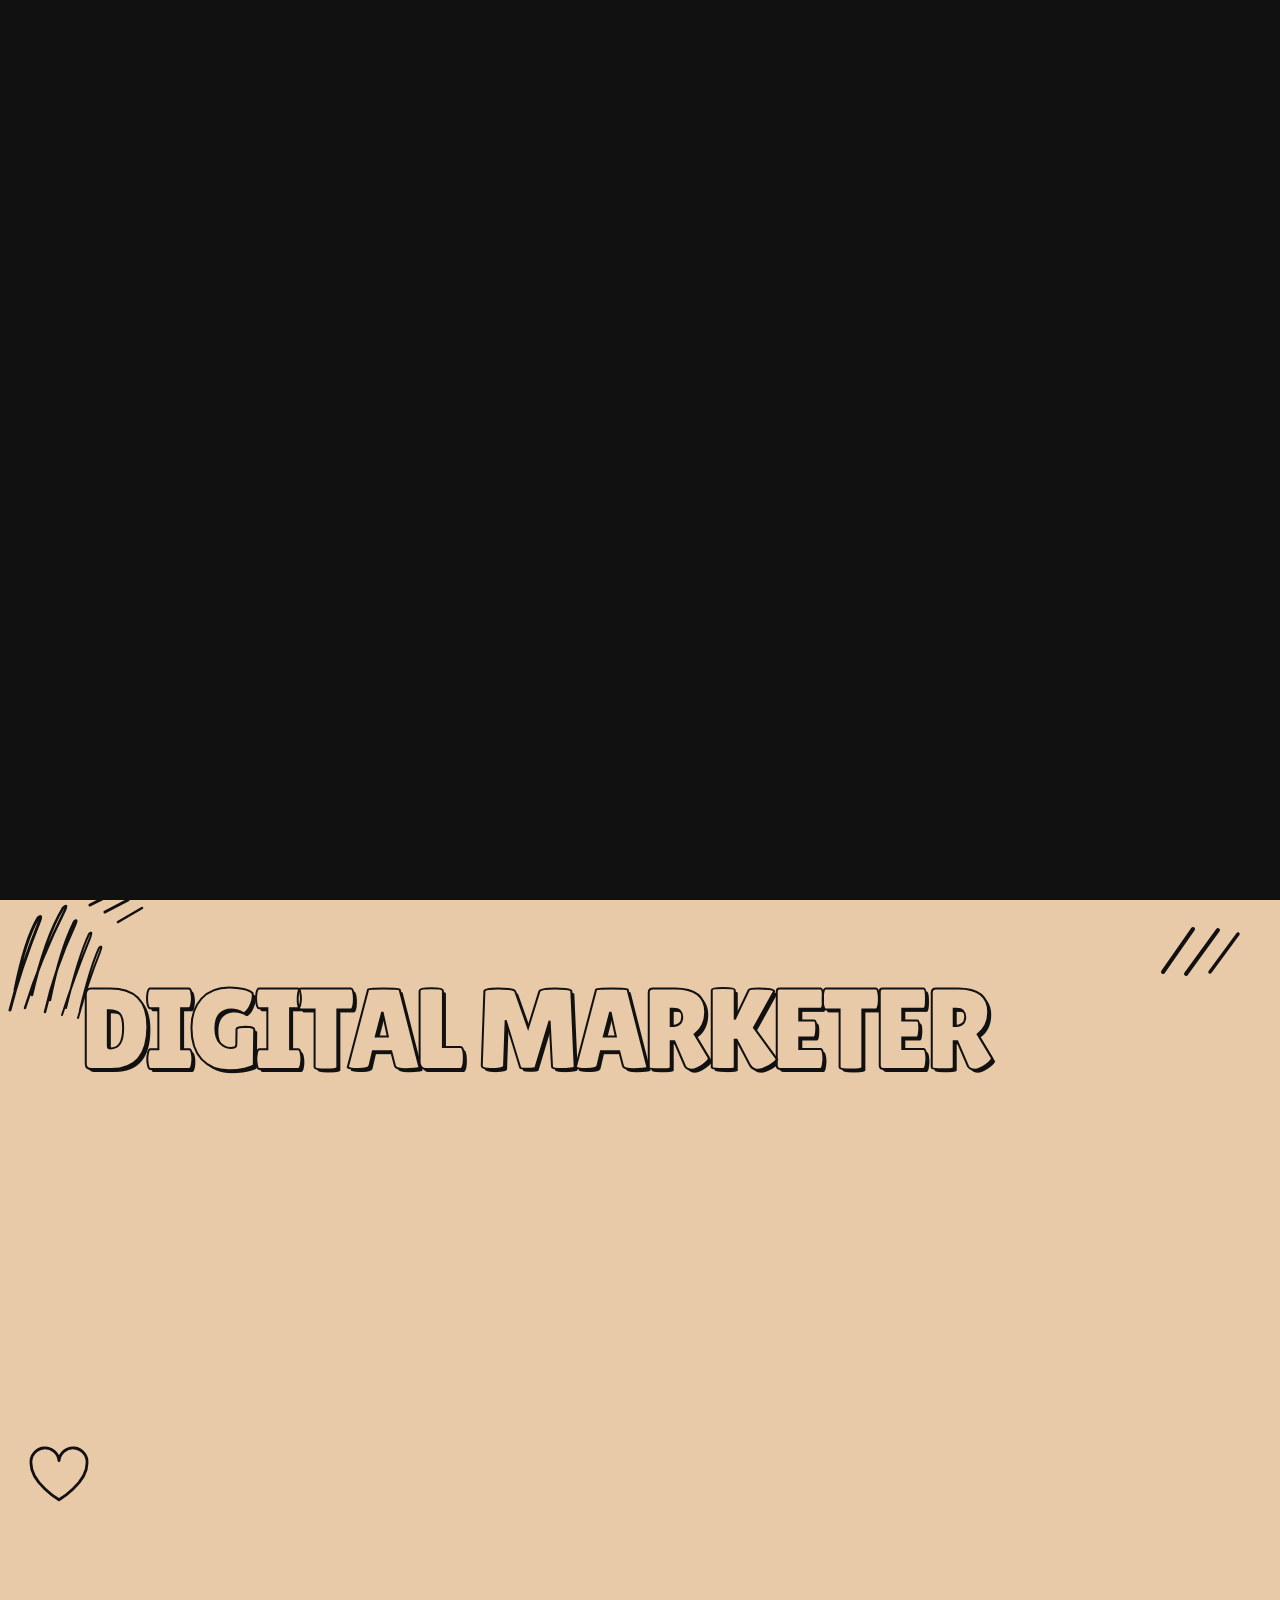
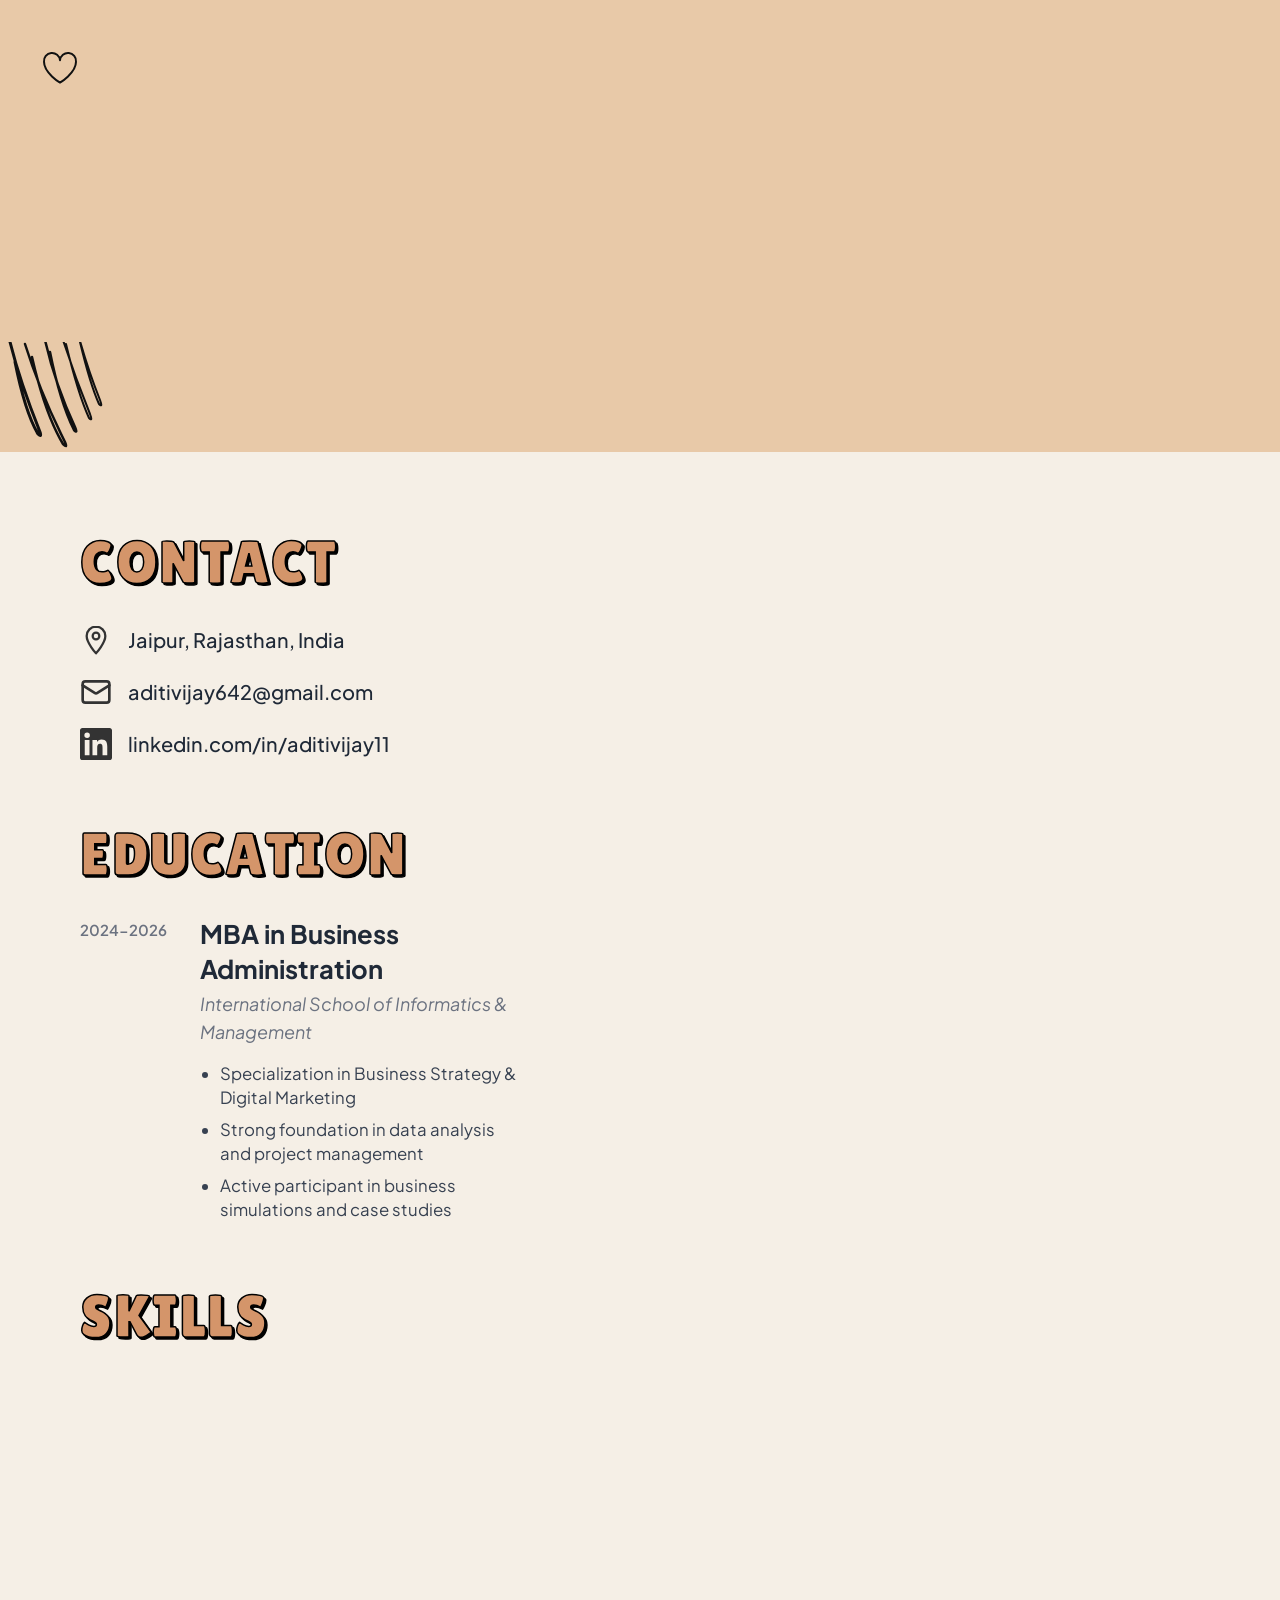
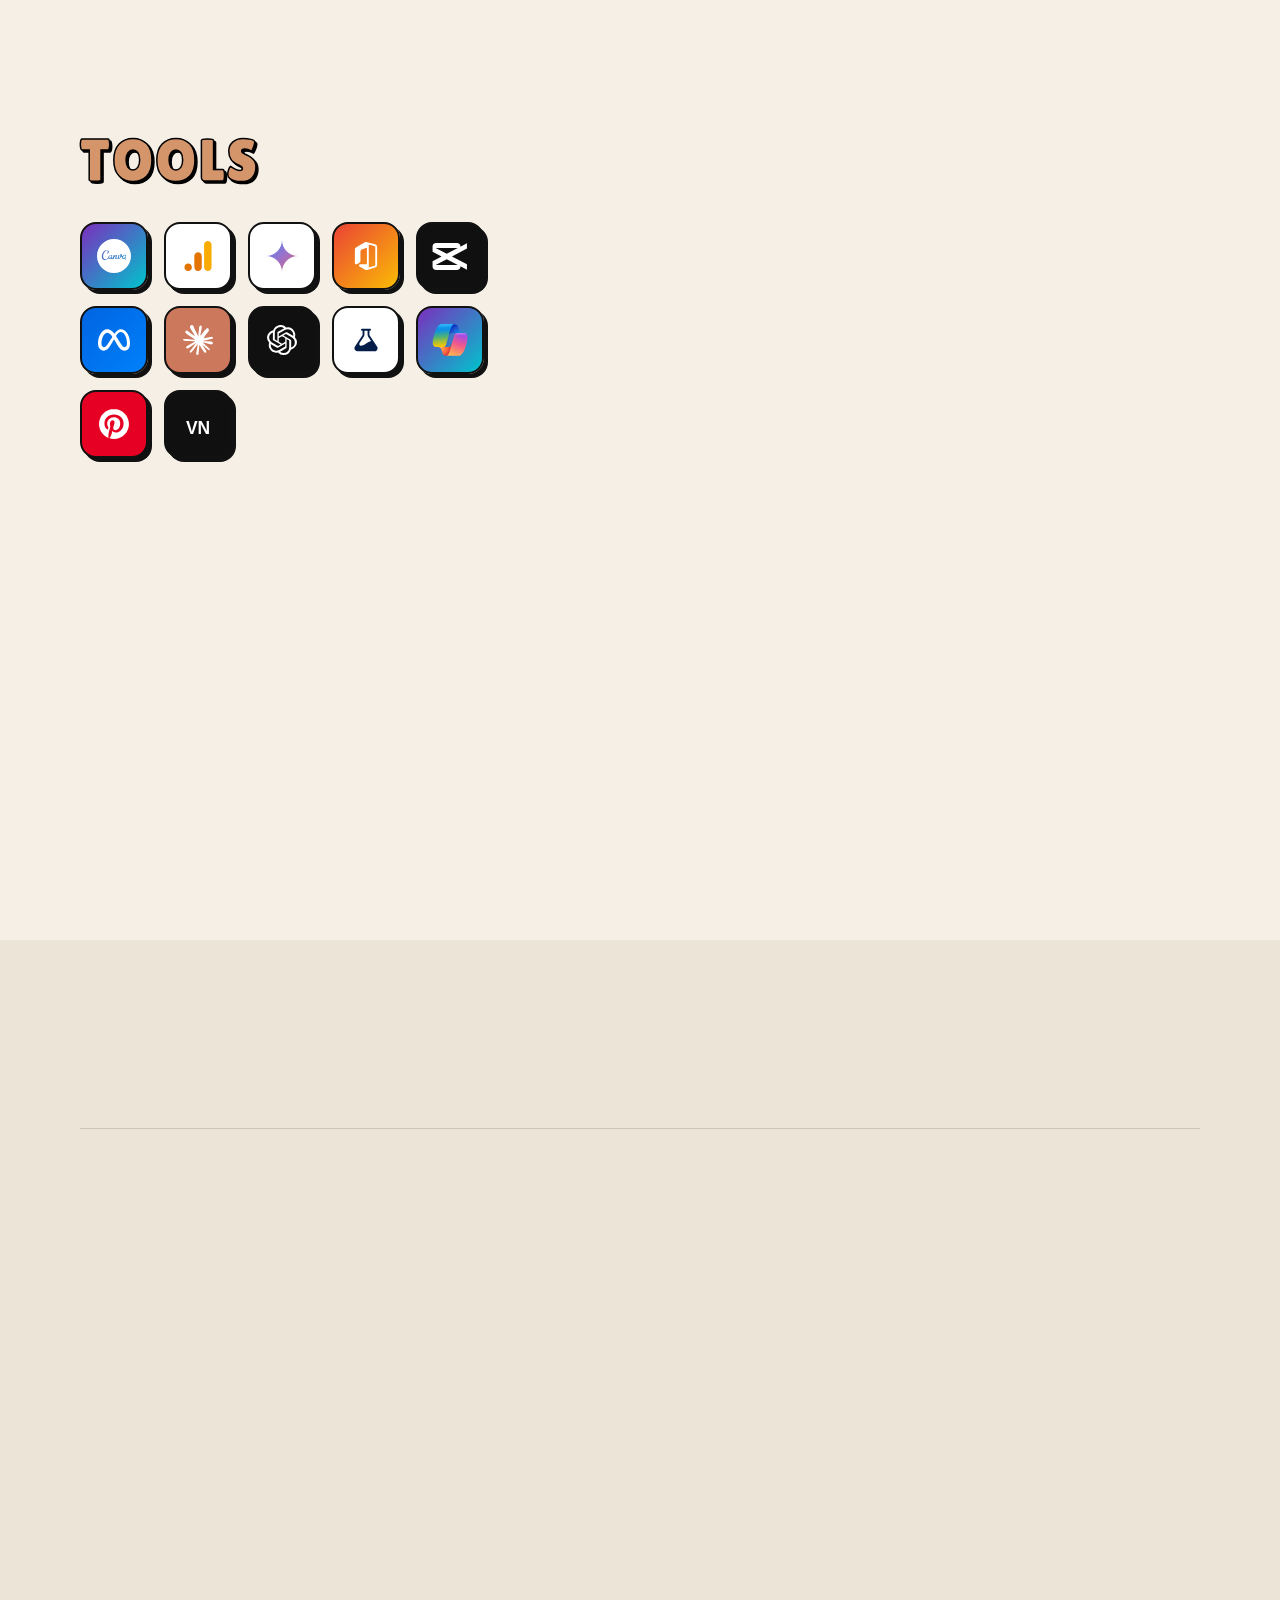
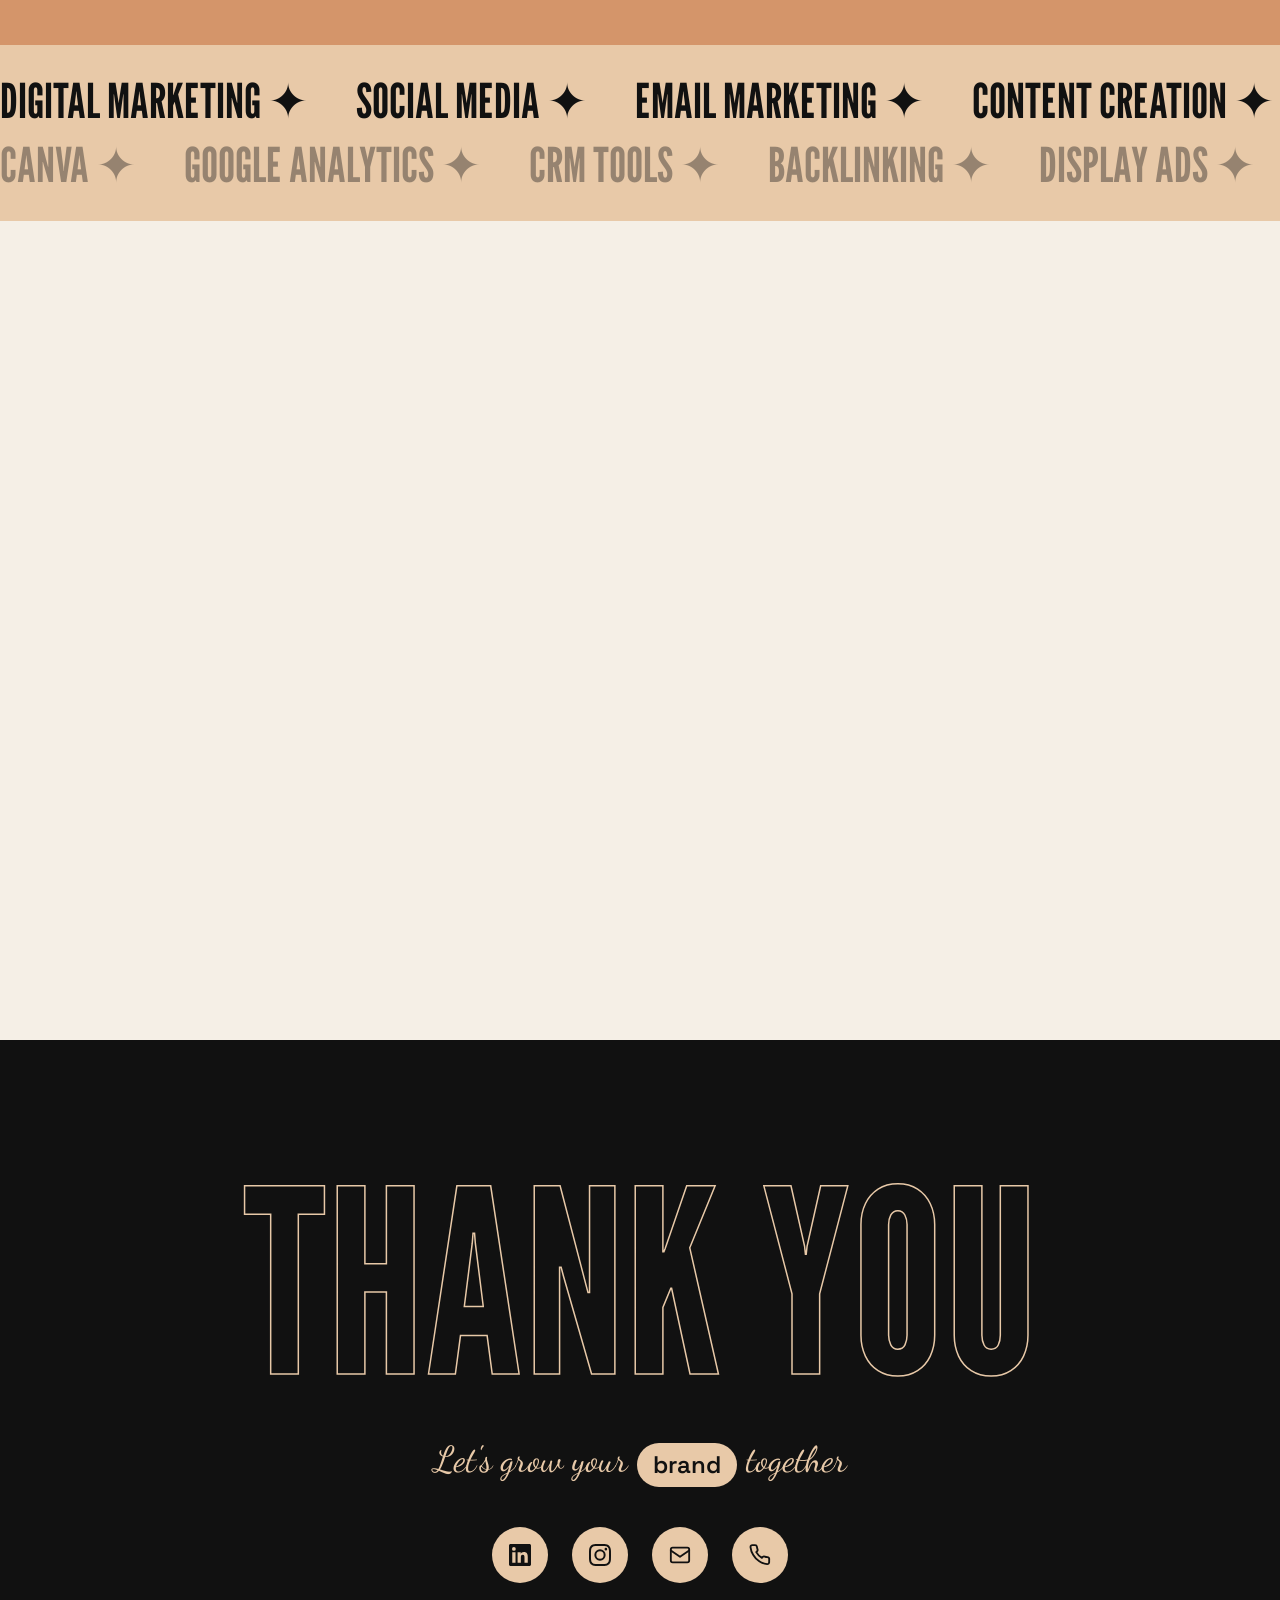
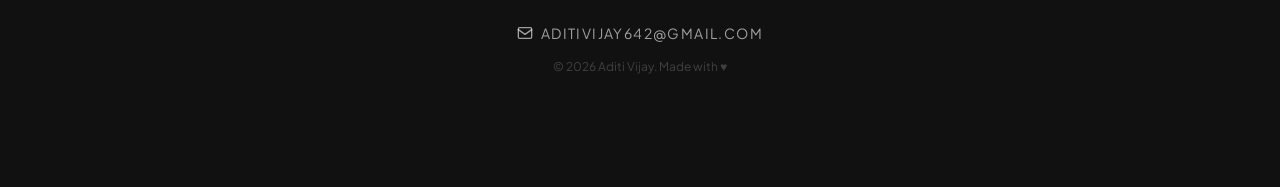
==== commit 1d8a97c9: "Add The Cogent role, fix a11y contrast, and cut mobile main-thread cost Resume: - Add The Cogent (Au" ====
--- a/index.html
+++ b/index.html
@@ -14,31 +14,13 @@
     <script>
         document.documentElement.classList.add('js-active');
     </script>
-    <script src="https://cdn.tailwindcss.com"></script>
+    <!-- Prebuilt Tailwind (see tailwind.config.js to regenerate). Replaces the Play CDN,
+         which shipped the compiler to the browser and rebuilt this CSS on every page load. -->
+    <link rel="stylesheet" href="tailwind.css"/>
     <link href="https://fonts.googleapis.com/css2?family=Space+Grotesk:wght@300;400;500;600;700&family=Plus+Jakarta+Sans:wght@300;400;500;600;700;800&family=League+Gothic&family=Dancing+Script:wght@400;700&family=Lilita+One&display=swap" rel="stylesheet"/>
     <script src="https://cdnjs.cloudflare.com/ajax/libs/gsap/3.12.2/gsap.min.js"></script>
     <script src="https://cdnjs.cloudflare.com/ajax/libs/gsap/3.12.2/ScrollTrigger.min.js"></script>
     <script src="https://unpkg.com/@studio-freight/lenis@1.0.42/dist/lenis.min.js"></script>
-    <script id="tailwind-config">
-        tailwind.config = {
-            theme: {
-                extend: {
-                    colors: {
-                        cream: "#f5efe6",
-                        pink: "#e8c9a8",
-                        black: "#111111",
-                        darkGray: "#1f1f1f",
-                    },
-                    fontFamily: {
-                        display: ["League Gothic", "sans-serif"],
-                        body: ["Plus Jakarta Sans", "sans-serif"],
-                        script: ["Dancing Script", "cursive"],
-                        headline: ["Space Grotesk", "sans-serif"]
-                    }
-                }
-            }
-        }
-    </script>
     <style>
         /* ===== BASE ===== */
         html { scroll-behavior: auto; } /* Lenis handles smooth scroll */
@@ -93,16 +75,26 @@
             transition: background 0.4s, backdrop-filter 0.4s, box-shadow 0.4s;
         }
         #site-nav.scrolled {
-            background: rgba(245,239,230,0.88);
-            backdrop-filter: blur(16px);
-            -webkit-backdrop-filter: blur(16px);
-            box-shadow: 0 2px 20px rgba(0,0,0,0.07);
+            background: rgba(245,239,230,0.85);
+            backdrop-filter: blur(20px) saturate(160%);
+            -webkit-backdrop-filter: blur(20px) saturate(160%);
+            box-shadow: 0 2px 20px rgba(0,0,0,0.07), inset 0 1px 0 rgba(255,255,255,0.5);
+            border-bottom: 1px solid rgba(255,255,255,0.3);
         }
         .nav-logo {
             font-family: 'Lilita One', cursive; font-size: 1.6rem;
             color: #111; text-decoration: none; letter-spacing: -0.03em;
             -webkit-text-stroke: 1px #111;
         }
+        .nav-status {
+            display: none; align-items: center; gap: 6px; margin-left: 14px;
+            padding: 5px 12px; border-radius: 9999px; background: rgba(0,0,0,0.05);
+            font-family: 'Space Grotesk', sans-serif; font-size: 0.7rem; font-weight: 600;
+            text-transform: uppercase; letter-spacing: 0.06em; color: rgba(17,17,17,0.75);
+        }
+        .nav-status-dot { width: 6px; height: 6px; border-radius: 50%; background: #4ade80; flex-shrink: 0; }
+        @media (min-width: 900px) { .nav-status { display: inline-flex; } }
+        html.dark .nav-status { background: rgba(255,255,255,0.08); color: rgba(240,232,223,0.55); }
         .nav-links { display: flex; gap: 28px; list-style: none; margin: 0; padding: 0; }
         .nav-links a {
             font-family: 'Space Grotesk', sans-serif; font-size: 0.9rem;
@@ -414,7 +406,7 @@
         html.dark .project-img-wrap:hover {
             box-shadow: 0 20px 60px rgba(0,0,0,0.35);
         }
-        html.dark #works .font-body.text-black\/50 { color: rgba(240,232,223,0.45) !important; }
+        html.dark #works .font-body.text-black\/60 { color: rgba(240,232,223,0.45) !important; }
         html.dark #works .font-headline.text-black\/25 { color: rgba(240,232,223,0.2) !important; }
         html.dark #works .text-black\/30 { color: rgba(240,232,223,0.25) !important; }
         html.dark #works .bg-black\/15 { background-color: rgba(240,232,223,0.1) !important; }
@@ -432,10 +424,6 @@
         @keyframes float-sticker-r { 0%,100% { transform: translateY(0) rotate(6deg); } 50% { transform: translateY(-8px) rotate(8deg); } }
         .sticker-float { animation: float-sticker 3.5s ease-in-out infinite; }
         .sticker-float-r { animation: float-sticker-r 4s ease-in-out infinite; }
-
-        /* ===== SCROLL ARROW BOUNCE ===== */
-        @keyframes bounce-down { 0%,100% { transform: translateY(0); } 50% { transform: translateY(10px); } }
-        .bounce-arrow { animation: bounce-down 1.8s ease-in-out infinite; }
 
         /* ===== CHINKI THE EXPLORER CTA ===== */
         .chinki-cta-section { background: #d4956a; padding: 70px 24px; overflow: hidden; }
@@ -582,15 +570,16 @@
         @media (max-height: 500px) and (orientation: landscape) {
             #hero-year { bottom: 6px; left: 6px; }
             #hero-year span { font-size: 1.1rem; }
-            #hero-scroll-cue { display: none; }
             #hero-subtitle { margin-top: 0.5rem; }
         }
 
         /* ===== SCROLL PROGRESS BAR ===== */
+        /* Scaled on the compositor rather than resized: animating width relayouts every scroll frame. */
         #scroll-progress {
-            position: fixed; top: 0; left: 0; width: 0%; height: 3px;
+            position: fixed; top: 0; left: 0; width: 100%; height: 3px;
             background: linear-gradient(90deg, #d4956a, #c4845a, #e8c9a8);
-            z-index: 10001; pointer-events: none; will-change: width;
+            z-index: 10001; pointer-events: none;
+            transform: scaleX(0); transform-origin: 0 50%; will-change: transform;
         }
 
         /* ===== HERO LETTER SPLIT ===== */
@@ -598,7 +587,7 @@
 
         /* ===== REDUCED MOTION ===== */
         @media (prefers-reduced-motion: reduce) {
-            .sticker-float, .sticker-float-r, .bounce-arrow, .marquee-track, .hero-orbit-ring-slow, .hero-orbit-ring-fast, .hero-aurora-blob { animation: none !important; }
+            .sticker-float, .sticker-float-r, .marquee-track, .hero-orbit-ring-slow, .hero-orbit-ring-fast, .hero-aurora-blob { animation: none !important; }
             .reveal, .reveal-left, .reveal-right { transition: none !important; opacity: 1 !important; transform: none !important; }
             #scroll-progress { display: none; }
         }
@@ -607,15 +596,20 @@
         #dark-toggle {
             background: none; border: none; cursor: pointer;
             width: 44px; height: 44px; display: flex; align-items: center; justify-content: center;
-            border-radius: 50%; transition: background 0.2s; color: #111; padding: 0; flex-shrink: 0;
-        }
-        #dark-toggle:hover { background: rgba(0,0,0,0.07); }
+            border-radius: 50%; transition: background 0.2s, backdrop-filter 0.2s, box-shadow 0.2s; color: #111; padding: 0; flex-shrink: 0;
+        }
+        #dark-toggle:hover {
+            background: rgba(255,255,255,0.25);
+            backdrop-filter: blur(8px);
+            -webkit-backdrop-filter: blur(8px);
+            box-shadow: inset 0 1px 0 rgba(255,255,255,0.6), 0 2px 8px rgba(0,0,0,0.1);
+        }
         .dark-icon-sun { display: none; }
         .dark-icon-moon { display: block; }
 
         /* ===== DARK MODE ===== */
         html.dark body { background-color: #16120e !important; color: #f0e8df; }
-        html.dark #site-nav.scrolled { background: rgba(28,23,20,0.92) !important; box-shadow: 0 2px 20px rgba(0,0,0,0.4); }
+        html.dark #site-nav.scrolled { background: rgba(20,16,12,0.85) !important; box-shadow: 0 2px 20px rgba(0,0,0,0.4), inset 0 1px 0 rgba(255,255,255,0.08); border-bottom-color: rgba(255,255,255,0.08); }
         html.dark .nav-logo { color: #f0e8df !important; -webkit-text-stroke-color: #f0e8df; }
         html.dark .nav-links a { color: #f0e8df; }
         html.dark .nav-links a::after { background: #f0e8df; }
@@ -623,7 +617,7 @@
         html.dark .nav-mobile-menu { background: #16120e; }
         html.dark .nav-mobile-menu a { color: #f0e8df; }
         html.dark #dark-toggle { color: #f0e8df; }
-        html.dark #dark-toggle:hover { background: rgba(255,255,255,0.08); }
+        html.dark #dark-toggle:hover { background: rgba(255,255,255,0.08); box-shadow: inset 0 1px 0 rgba(255,255,255,0.15), 0 2px 8px rgba(0,0,0,0.3); }
         html.dark .dark-icon-sun { display: block; }
         html.dark .dark-icon-moon { display: none; }
 
@@ -652,7 +646,7 @@
         html.dark #resume li         { color: rgba(240,232,223,0.8); }
         html.dark #resume p          { color: rgba(240,232,223,0.8); }
         html.dark #resume .hover\:text-black:hover { color: #f0e8df !important; }
-        html.dark .text-black\/50    { color: rgba(240,232,223,0.5) !important; }
+        html.dark .text-black\/60    { color: rgba(240,232,223,0.5) !important; }
         html.dark .text-black\/40    { color: rgba(240,232,223,0.4) !important; }
         html.dark .text-black\/35    { color: rgba(240,232,223,0.35) !important; }
         html.dark .text-\[\#1c1c1c\]\/40 { color: rgba(240,232,223,0.3) !important; }
@@ -673,7 +667,7 @@
         html.dark .bg-\[\#f5efe6\]   { background-color: #2c2118 !important; }
 
         /* Dark bubble title */
-        html.dark .bubble-title { color: #c4845a; -webkit-text-stroke-color: rgba(240,232,223,0.8); filter: drop-shadow(2px 2px 0px rgba(240,232,223,0.3)); }
+        html.dark .bubble-title { color: #f0e8df; -webkit-text-stroke-color: #c4845a; filter: drop-shadow(2px 2px 0px #c4845a); }
 
         /* Dark progress bar */
         html.dark #scroll-progress { background: linear-gradient(90deg, #c4845a, #d4956a, rgba(240,232,223,0.5)); }
@@ -715,6 +709,7 @@
 
         /* Marquee section (skills ticker) */
         html.dark section[data-color="#e8c9a8"] .font-display { color: rgba(240,232,223,0.35) !important; }
+        html.dark #about-heading { -webkit-text-stroke-color: #c4845a !important; text-shadow: 3px 3px 0px #c4845a !important; }
 
         /* Hero title visibility */
         html.dark .hero-title { color: #f0e8df !important; }
@@ -944,7 +939,10 @@
 
     <!-- Floating Navigation -->
     <nav id="site-nav">
-        <a href="#main-content" class="nav-logo hover-target">AV ✦</a>
+        <div style="display:flex; align-items:center;">
+            <a href="#main-content" class="nav-logo hover-target">AV ✦</a>
+            <span class="nav-status"><span class="nav-status-dot"></span>Available for work</span>
+        </div>
         <ul class="nav-links">
             <li><a href="#about" class="hover-target">About</a></li>
             <li><a href="#resume" class="hover-target">Resume</a></li>
@@ -1049,11 +1047,6 @@
             </div>
         </div>
 
-        <!-- Scroll Down Arrow -->
-        <div class="absolute bottom-8 left-1/2 -translate-x-1/2 bounce-arrow flex flex-col items-center gap-1 opacity-40" id="hero-scroll-cue">
-            <span class="text-xs font-body font-semibold uppercase tracking-widest">Scroll</span>
-            <svg width="20" height="20" viewBox="0 0 24 24" fill="none" stroke="currentColor" stroke-width="2.5" stroke-linecap="round"><path d="M12 5v14M5 12l7 7 7-7"/></svg>
-        </div>
     </section>
 
     <!-- About Section -->
@@ -1105,7 +1098,7 @@
             </svg>
         </div>
 
-        <h2 class="font-display text-[12vw] md:text-[9vw] leading-[0.85] mb-12 text-left text-[#e8c9a8] tracking-tighter uppercase relative z-10" style="-webkit-text-stroke: 2px #111; text-shadow: 3px 3px 0px #111; font-family: 'Lilita One', cursive;">DIGITAL MARKETER</h2>
+        <h2 id="about-heading" class="font-display text-[12vw] md:text-[9vw] leading-[0.85] mb-12 text-left text-[#e8c9a8] tracking-tighter uppercase relative z-10" style="-webkit-text-stroke: 2px #111; text-shadow: 3px 3px 0px #111; font-family: 'Lilita One', cursive;">DIGITAL MARKETER</h2>
 
         <div class="max-w-7xl mx-auto grid grid-cols-1 lg:grid-cols-3 gap-6 lg:gap-8 relative z-10 items-center">
 
@@ -1374,17 +1367,17 @@
 
                         <!-- Job 1 -->
                         <div class="mb-16 pt-2 relative">
-                            <div class="lg:hidden font-semibold text-gray-500 text-sm mb-2">Mar 2026 - Present</div>
-                            <div class="hidden lg:block absolute timeline-date top-1 text-center font-bold text-gray-700 text-[15px] leading-snug bg-cream py-1 px-1 z-10">Mar 2026-Present</div>
+                            <div class="lg:hidden font-semibold text-gray-500 text-sm mb-2">Aug 2026 - Present</div>
+                            <div class="hidden lg:block absolute timeline-date top-1 text-center font-bold text-gray-700 text-[15px] leading-snug bg-cream py-1 px-1 z-10">Aug 2026-Present</div>
                             <h3 class="font-bold text-[1.7rem] text-gray-800 mb-1">Social Media Management</h3>
-                            <p class="text-gray-500 mb-4 text-lg italic">TalkNLock</p>
+                            <p class="text-gray-500 mb-4 text-lg italic">The Cogent</p>
                             <ul class="list-disc pl-5 space-y-2 text-gray-700 text-base lg:text-[1.05rem]">
-                                <li>Created engaging visual designs for social media, websites, and marketing campaigns</li>
-                                <li>Developed design concepts aligned with brand identity and campaign goals</li>
-                                <li>Collaborated with marketing and content teams to produce creatives that drive engagement</li>
-                                <li>Contributed fresh ideas for improving brand aesthetics and visual storytelling</li>
-                                <li>Maintained consistency in branding across all digital platforms</li>
-                                <li>Used Adobe Photoshop, Illustrator, Canva, and Figma to execute designs</li>
+                                <li>Managing the brand's YouTube channel end to end, from uploads and thumbnails to publishing schedule</li>
+                                <li>Planning and designing content across social platforms, aligned to campaign goals</li>
+                                <li>Building content calendars that keep posting consistent across channels</li>
+                                <li>Working with the marketing and content teams to turn briefs into finished creatives</li>
+                                <li>Tracking channel performance and adjusting content based on what lands</li>
+                                <li>Using Adobe Photoshop, Illustrator, Canva, and Figma to execute designs</li>
                             </ul>
                         </div>
 
@@ -1404,6 +1397,22 @@
                         </div>
 
                         <!-- Job 3 -->
+                        <div class="mb-16 pt-2 relative">
+                            <div class="lg:hidden font-semibold text-gray-500 text-sm mb-2">Mar 2026 - July 2026</div>
+                            <div class="hidden lg:block absolute timeline-date top-1 text-center font-bold text-gray-700 text-[15px] leading-snug bg-cream py-1 px-1 z-10">Mar 2026-July 2026</div>
+                            <h3 class="font-bold text-[1.7rem] text-gray-800 mb-1">Social Media Management</h3>
+                            <p class="text-gray-500 mb-4 text-lg italic">TalkNLock</p>
+                            <ul class="list-disc pl-5 space-y-2 text-gray-700 text-base lg:text-[1.05rem]">
+                                <li>Created engaging visual designs for social media, websites, and marketing campaigns</li>
+                                <li>Developed design concepts aligned with brand identity and campaign goals</li>
+                                <li>Collaborated with marketing and content teams to produce creatives that drive engagement</li>
+                                <li>Contributed fresh ideas for improving brand aesthetics and visual storytelling</li>
+                                <li>Maintained consistency in branding across all digital platforms</li>
+                                <li>Used Adobe Photoshop, Illustrator, Canva, and Figma to execute designs</li>
+                            </ul>
+                        </div>
+
+                        <!-- Job 4 -->
                         <div class="mb-16 relative">
                             <div class="lg:hidden font-semibold text-gray-500 text-sm mb-2">July 2025 - Sept 2025</div>
                             <div class="hidden lg:block absolute timeline-date top-1 text-center font-bold text-gray-700 text-[15px] leading-snug bg-cream py-1 px-1 z-10">July 2025-Sept 2025</div>
@@ -1456,7 +1465,7 @@
                         </div>
                     </div>
                 </div>
-                <p class="font-body text-black/50 text-sm md:text-base mb-6 max-w-xl">Instagram stories and post designs for a fashion accessories brand, building a bold, recognizable visual identity.</p>
+                <p class="font-body text-black/60 text-sm md:text-base mb-6 max-w-xl">Instagram stories and post designs for a fashion accessories brand, building a bold, recognizable visual identity.</p>
                 <div class="flex flex-col md:flex-row md:items-start gap-4">
                     <div class="grid grid-cols-12 gap-3 md:gap-4 flex-1">
                         <a href="public/assets/Bag%20Central%20Stories.pdf" target="_blank" rel="noopener" aria-label="Bag Central stories PDF" class="col-span-12 md:col-span-6 relative rounded-2xl overflow-hidden group/pdf block h-56 md:h-[420px] project-img-wrap img-mask-reveal">
@@ -1507,7 +1516,7 @@
                         </div>
                     </div>
                 </div>
-                <p class="font-body text-black/50 text-sm md:text-base mb-6 max-w-xl">Complete social media presence for a restaurant brand, engaging food content, Reels, and post designs that drive footfall.</p>
+                <p class="font-body text-black/60 text-sm md:text-base mb-6 max-w-xl">Complete social media presence for a restaurant brand, engaging food content, Reels, and post designs that drive footfall.</p>
                 <div class="flex flex-col md:flex-row md:items-start gap-4">
                     <div class="grid grid-cols-12 gap-3 md:gap-4 flex-1">
                         <a href="public/assets/trimurti-posts.pdf" target="_blank" rel="noopener" aria-label="Trimurti posts PDF" class="col-span-12 md:col-span-8 relative rounded-2xl overflow-hidden group/pdf block h-56 md:h-[420px] project-img-wrap img-mask-reveal">
@@ -1542,7 +1551,7 @@
                         </div>
                     </div>
                 </div>
-                <p class="font-body text-black/50 text-sm md:text-base mb-6 max-w-xl">Visual branding and social media content for a lifestyle brand, curating a cohesive aesthetic that resonates with the target audience.</p>
+                <p class="font-body text-black/60 text-sm md:text-base mb-6 max-w-xl">Visual branding and social media content for a lifestyle brand, curating a cohesive aesthetic that resonates with the target audience.</p>
                 <div class="flex flex-col md:flex-row md:items-start gap-4">
                     <div class="grid grid-cols-12 gap-3 md:gap-4 flex-1">
                         <a href="public/assets/auroroma-posts.pdf" target="_blank" rel="noopener" aria-label="Aurooroma posts PDF" class="col-span-12 relative rounded-2xl overflow-hidden group/pdf block h-56 md:h-[420px] project-img-wrap img-mask-reveal">
@@ -1775,7 +1784,7 @@
     <section id="instagram-reels" class="panel py-20 bg-[#f5efe6] text-black scroll-section" data-color="#f5efe6">
         <div class="px-6 lg:px-20 mb-10">
             <h2 class="bubble-title text-[8vw] hover-target reveal">INSTAGRAM REELS</h2>
-            <p class="text-black/50 font-medium mt-2 reveal">Scroll-stopping short-form content, crafted to engage, entertain, and drive results.</p>
+            <p class="text-black/60 font-medium mt-2 reveal">Scroll-stopping short-form content, crafted to engage, entertain, and drive results.</p>
         </div>
         <div class="px-6 lg:px-20">
             <div class="grid grid-cols-1 md:grid-cols-3 gap-6 md:gap-8 items-start">
@@ -1911,7 +1920,7 @@
             <div class="chinki-cta-row">
                 <div class="chinki-cta-copy">
                     <p class="chinki-cta-text">
-                        <span class="chinki-strike">Dora</span> retired —<br class="hidden sm:block"/>
+                        <span class="chinki-strike">Dora</span> retired,<br class="hidden sm:block"/>
                         it's <span class="chinki-highlight">Chinki the Explorer</span> now
                     </p>
                     <span class="chinki-cta-arrow">See the shots <span class="chinki-arrow-icon">➔</span></span>
@@ -1962,7 +1971,7 @@
     <!-- Doodle Canvas -->
     <section id="doodle" class="panel py-20 bg-[#f5efe6] text-black text-center scroll-section" data-color="#f5efe6">
         <h2 class="bubble-title text-[8vw] hover-target reveal">LEAVE A DOODLE</h2>
-        <p class="text-black/50 font-medium mt-2 mb-8 reveal">Before you go — scribble something.</p>
+        <p class="text-black/60 font-medium mt-2 mb-8 reveal">Before you go, scribble something.</p>
 
         <div class="doodle-wrap mx-auto reveal">
             <div class="doodle-toolbar">
@@ -2138,16 +2147,6 @@
             y: -60,
             opacity: 0
         });
-        gsap.to('#hero-scroll-cue', {
-            scrollTrigger: {
-                trigger: '#main-content',
-                start: 'top top',
-                end: '30% top',
-                scrub: true
-            },
-            opacity: 0,
-            y: -20
-        });
 
         // ===== CUSTOM CURSOR =====
         const cursor = document.getElementById('custom-cursor');
@@ -2179,9 +2178,6 @@
         const nav = document.getElementById('site-nav');
         const hamburger = document.getElementById('nav-hamburger');
         const mobileMenu = document.getElementById('nav-mobile-menu');
-        window.addEventListener('scroll', () => {
-            nav.classList.toggle('scrolled', window.scrollY > 60);
-        }, { passive: true });
         function toggleMobileMenu() {
             const isOpen = hamburger.classList.toggle('open');
             mobileMenu.classList.toggle('open', isOpen);
@@ -2241,45 +2237,71 @@
         revealEls.forEach(el => revealObs.observe(el));
 
         // ===== MOUSE PARALLAX =====
-        const parallaxItems = document.querySelectorAll('.parallax');
-        document.addEventListener('mousemove', (e) => {
-            const x = (e.clientX - window.innerWidth / 2) / 50;
-            const y = (e.clientY - window.innerHeight / 2) / 50;
-            parallaxItems.forEach(item => {
-                if (getComputedStyle(item).display === 'none') return;
-                const speed = parseFloat(item.dataset.speed) || 1;
-                gsap.to(item, { x: x * speed, y: y * speed, duration: 0.6, ease: 'power2.out' });
-            });
-        });
-
-        // ===== SCROLL PROGRESS BAR =====
+        // Pointer-driven, so it never binds on touch. quickTo reuses one tween per element
+        // instead of allocating a new one per item per mousemove, and offsetParent replaces
+        // getComputedStyle so hidden items don't force a style recalc on every event.
+        const pointerFine = window.matchMedia('(hover: hover) and (pointer: fine)');
+        if (pointerFine.matches && !window.matchMedia('(prefers-reduced-motion: reduce)').matches) {
+            const parallaxItems = [...document.querySelectorAll('.parallax')].map(item => ({
+                el: item,
+                speed: parseFloat(item.dataset.speed) || 1,
+                xTo: gsap.quickTo(item, 'x', { duration: 0.6, ease: 'power2.out' }),
+                yTo: gsap.quickTo(item, 'y', { duration: 0.6, ease: 'power2.out' })
+            }));
+            document.addEventListener('mousemove', (e) => {
+                const x = (e.clientX - window.innerWidth / 2) / 50;
+                const y = (e.clientY - window.innerHeight / 2) / 50;
+                for (const item of parallaxItems) {
+                    if (item.el.offsetParent === null) continue;
+                    item.xTo(x * item.speed);
+                    item.yTo(y * item.speed);
+                }
+            }, { passive: true });
+        }
+
+        // ===== SCROLL-DRIVEN NAV STATE + PROGRESS BAR =====
+        // Both run off Lenis' single scroll callback instead of separate window scroll
+        // listeners, so each scroll frame does one read and two compositor-only writes.
         const scrollProgress = document.getElementById('scroll-progress');
-        window.addEventListener('scroll', () => {
-            const pct = window.scrollY / (document.documentElement.scrollHeight - window.innerHeight) * 100;
-            scrollProgress.style.width = pct + '%';
-        }, { passive: true });
+        let navScrolled = null;
+        function onScrollFrame(scrollY) {
+            const isScrolled = scrollY > 60;
+            if (isScrolled !== navScrolled) {
+                navScrolled = isScrolled;
+                nav.classList.toggle('scrolled', isScrolled);
+            }
+            const max = document.documentElement.scrollHeight - window.innerHeight;
+            const p = max > 0 ? Math.min(scrollY / max, 1) : 0;
+            scrollProgress.style.transform = `scaleX(${p})`;
+        }
+        lenis.on('scroll', ({ scroll }) => onScrollFrame(scroll));
+        onScrollFrame(window.scrollY);
 
         // ===== NAV ENTRANCE =====
         gsap.from('#site-nav', { opacity: 0, y: -24, duration: 0.9, delay: 2.8, ease: 'power2.out' });
 
         // ===== PORTRAIT 3D TILT ON MOUSE =====
         const portraitWrap = document.querySelector('.portrait-wrap');
-        if (portraitWrap) {
+        if (portraitWrap && pointerFine.matches) {
             portraitWrap.classList.add('tilt-3d');
             portraitWrap.style.perspective = '800px';
             const portraitImg = portraitWrap.querySelector('img');
+            // Rect is read on enter, not on every move, so the tilt never reads layout mid-gesture.
+            let portraitRect = null;
+            const rotYTo = gsap.quickTo(portraitImg, 'rotateY', { duration: 0.4, ease: 'power2.out' });
+            const rotXTo = gsap.quickTo(portraitImg, 'rotateX', { duration: 0.4, ease: 'power2.out' });
+            portraitWrap.addEventListener('mouseenter', () => {
+                portraitRect = portraitWrap.getBoundingClientRect();
+            });
             portraitWrap.addEventListener('mousemove', (e) => {
-                const rect = portraitWrap.getBoundingClientRect();
-                const x = (e.clientX - rect.left) / rect.width - 0.5;
-                const y = (e.clientY - rect.top) / rect.height - 0.5;
-                gsap.to(portraitImg, {
-                    rotateY: x * 12,
-                    rotateX: -y * 8,
-                    duration: 0.4,
-                    ease: 'power2.out'
-                });
-            });
+                if (!portraitRect) portraitRect = portraitWrap.getBoundingClientRect();
+                const x = (e.clientX - portraitRect.left) / portraitRect.width - 0.5;
+                const y = (e.clientY - portraitRect.top) / portraitRect.height - 0.5;
+                rotYTo(x * 12);
+                rotXTo(-y * 8);
+            }, { passive: true });
             portraitWrap.addEventListener('mouseleave', () => {
+                portraitRect = null;
                 gsap.to(portraitImg, {
                     rotateY: 0,
                     rotateX: 0,
@@ -2506,32 +2528,40 @@
             immediateRender: false
         });
 
-        // ===== MAGNETIC HOVER — ALL CTAs + FOOTER SOCIAL =====
-        const magneticElements = document.querySelectorAll('#contact .flex.justify-center.gap-6 a, .tool-icon, #dark-toggle, .nav-logo');
-        magneticElements.forEach(btn => {
-            btn.classList.add('magnetic-btn');
-            btn.addEventListener('mousemove', (e) => {
-                const r = btn.getBoundingClientRect();
+        // ===== MAGNETIC HOVER: ALL CTAs + FOOTER SOCIAL =====
+        // Hover-only effects, so nothing is bound on touch devices where they can never fire.
+        if (pointerFine.matches) {
+            const magneticElements = document.querySelectorAll('#contact .flex.justify-center.gap-6 a, .tool-icon, #dark-toggle, .nav-logo');
+            magneticElements.forEach(btn => {
+                btn.classList.add('magnetic-btn');
                 const strength = btn.closest('#contact') ? 0.4 : 0.25;
-                gsap.to(btn, {
-                    x: (e.clientX - r.left - r.width / 2) * strength,
-                    y: (e.clientY - r.top - r.height / 2) * strength,
-                    duration: 0.2, ease: 'power2.out'
+                const xTo = gsap.quickTo(btn, 'x', { duration: 0.2, ease: 'power2.out' });
+                const yTo = gsap.quickTo(btn, 'y', { duration: 0.2, ease: 'power2.out' });
+                let r = null;
+                btn.addEventListener('mouseenter', () => { r = btn.getBoundingClientRect(); });
+                btn.addEventListener('mousemove', (e) => {
+                    if (!r) r = btn.getBoundingClientRect();
+                    xTo((e.clientX - r.left - r.width / 2) * strength);
+                    yTo((e.clientY - r.top - r.height / 2) * strength);
+                }, { passive: true });
+                btn.addEventListener('mouseleave', () => {
+                    r = null;
+                    gsap.to(btn, { x: 0, y: 0, duration: 0.6, ease: 'elastic.out(1, 0.3)' });
                 });
             });
-            btn.addEventListener('mouseleave', () => {
-                gsap.to(btn, { x: 0, y: 0, duration: 0.6, ease: 'elastic.out(1, 0.3)' });
+
+            // ===== PROJECT CARD SPOTLIGHT (cursor-following glow) =====
+            document.querySelectorAll('.project-img-wrap').forEach(card => {
+                let r = null;
+                card.addEventListener('mouseenter', () => { r = card.getBoundingClientRect(); });
+                card.addEventListener('mousemove', (e) => {
+                    if (!r) r = card.getBoundingClientRect();
+                    card.style.setProperty('--spot-x', `${e.clientX - r.left}px`);
+                    card.style.setProperty('--spot-y', `${e.clientY - r.top}px`);
+                }, { passive: true });
+                card.addEventListener('mouseleave', () => { r = null; });
             });
-        });
-
-        // ===== PROJECT CARD SPOTLIGHT (cursor-following glow) =====
-        document.querySelectorAll('.project-img-wrap').forEach(card => {
-            card.addEventListener('mousemove', (e) => {
-                const r = card.getBoundingClientRect();
-                card.style.setProperty('--spot-x', `${e.clientX - r.left}px`);
-                card.style.setProperty('--spot-y', `${e.clientY - r.top}px`);
-            });
-        });
+        }
 
         // ===== FOOTER ROTATING WORD (ported from 21st.dev's TextRotate pattern) =====
         const rotateWordEl = document.getElementById('footer-rotate-word');
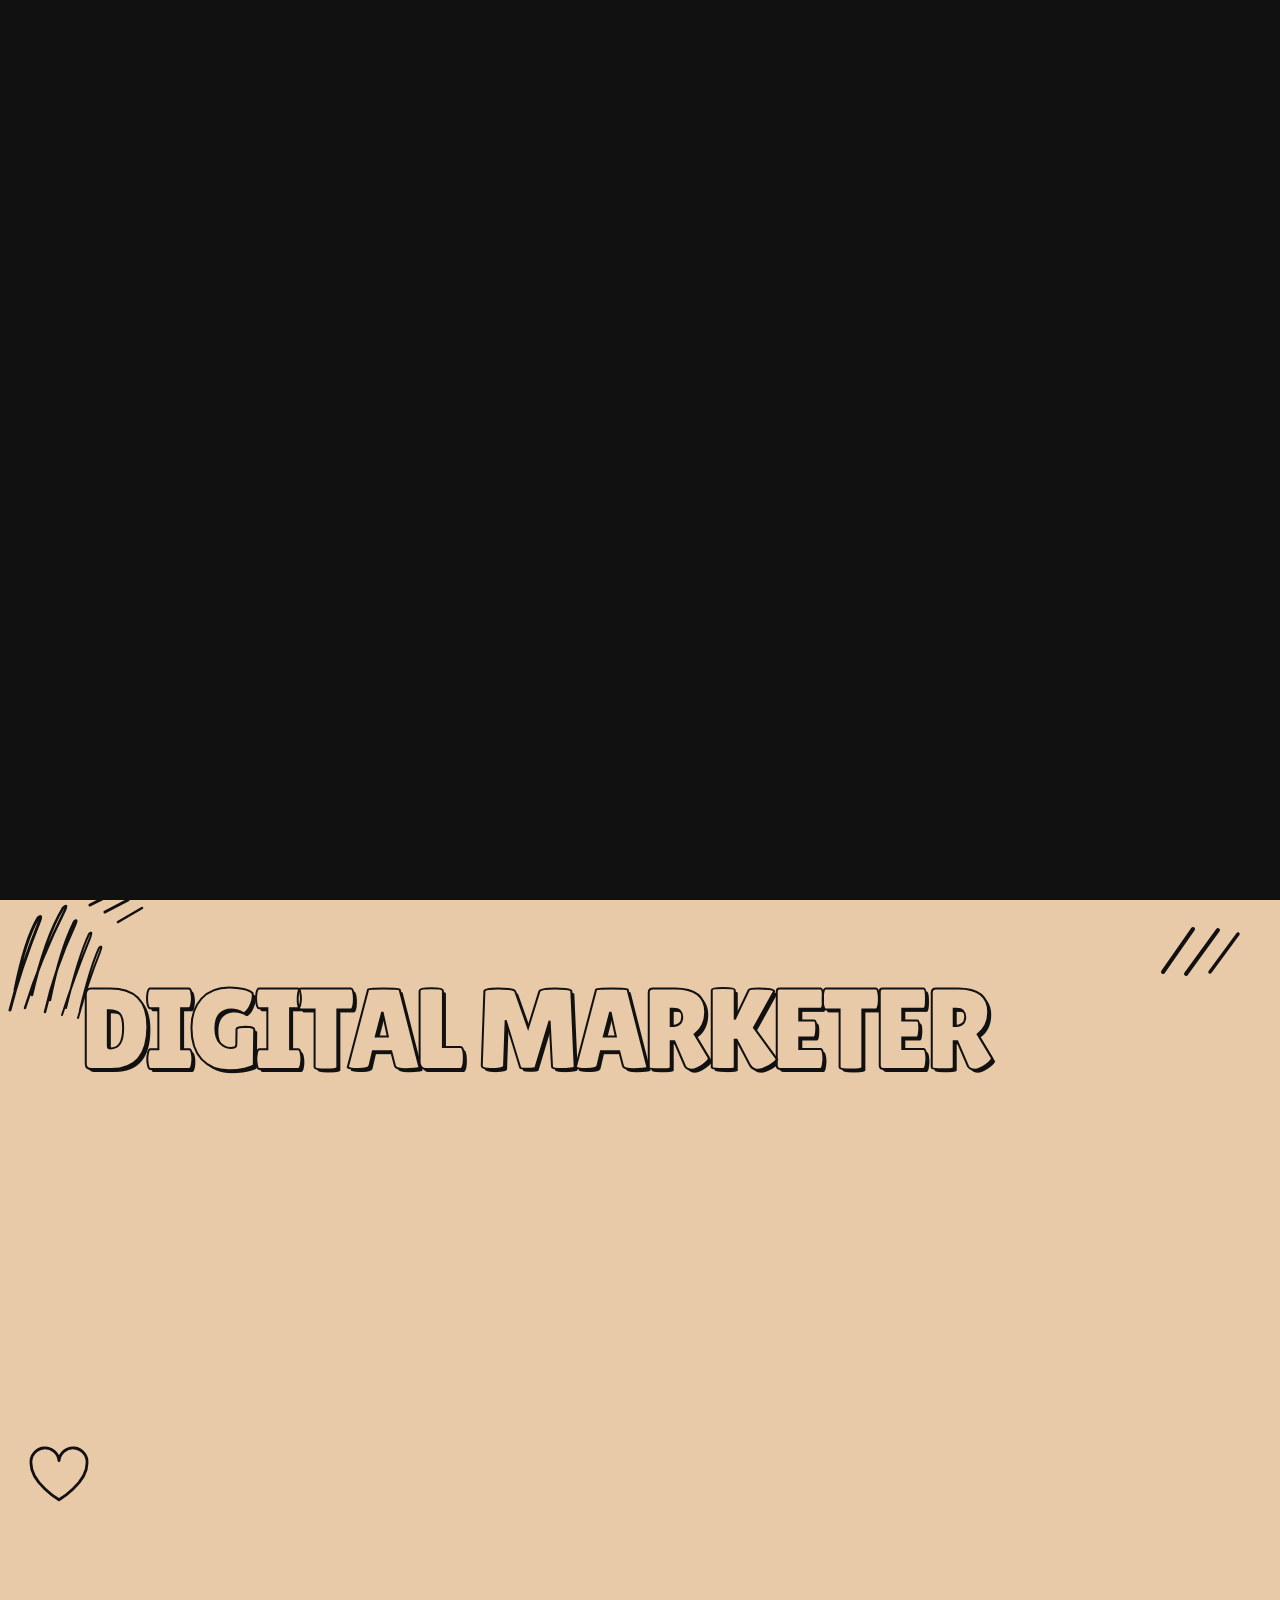
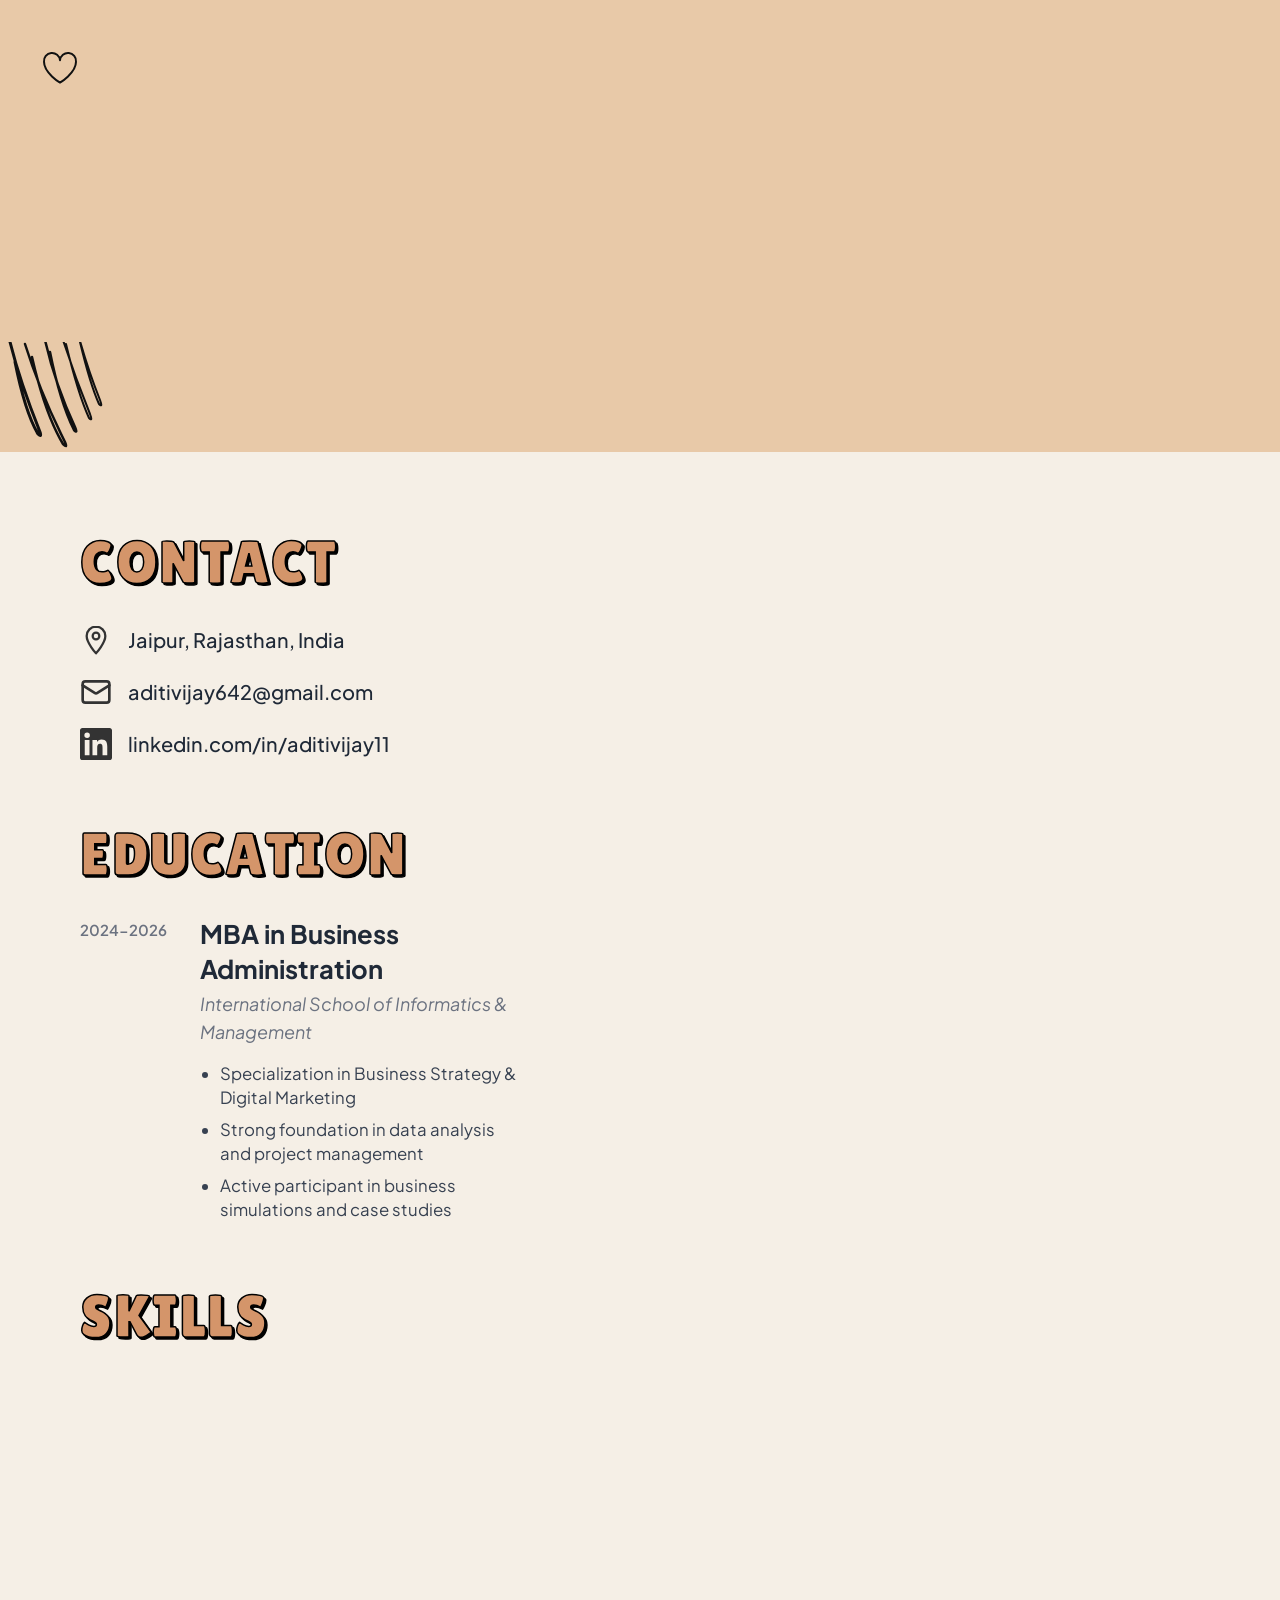
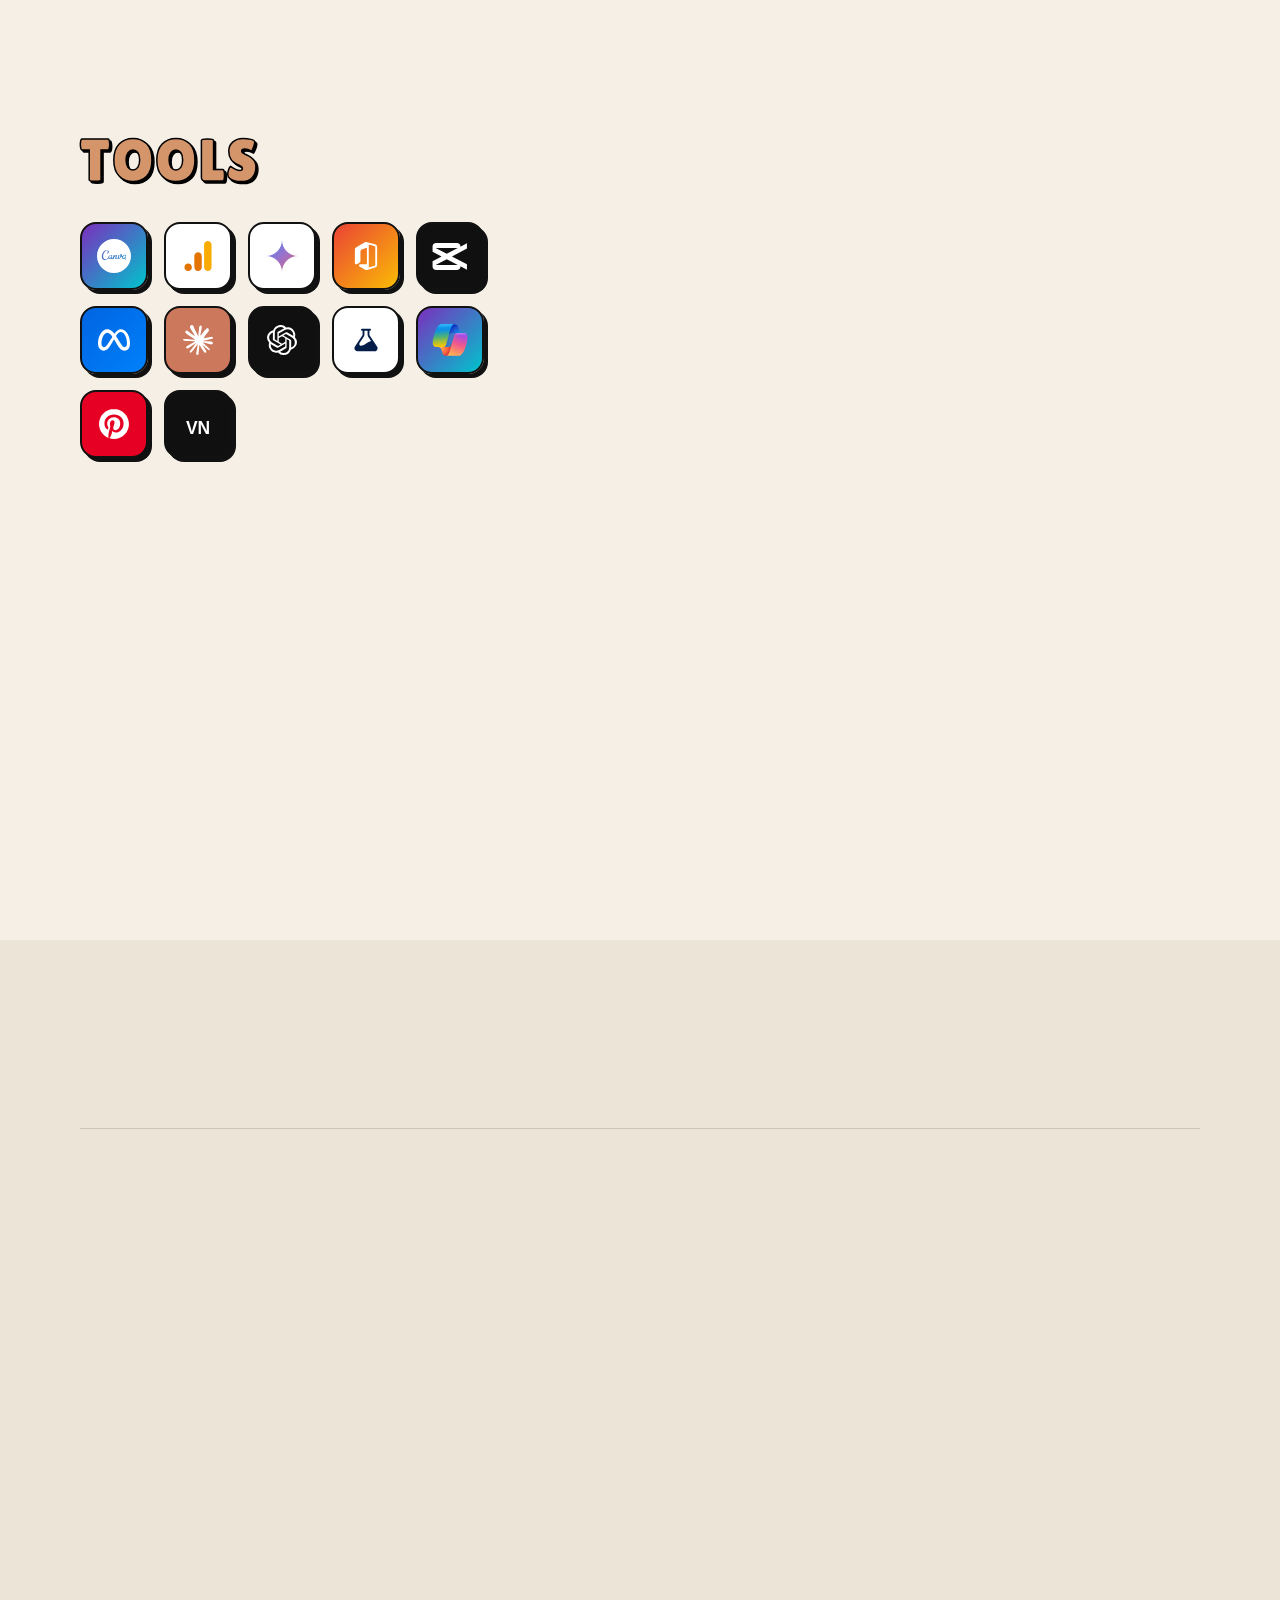
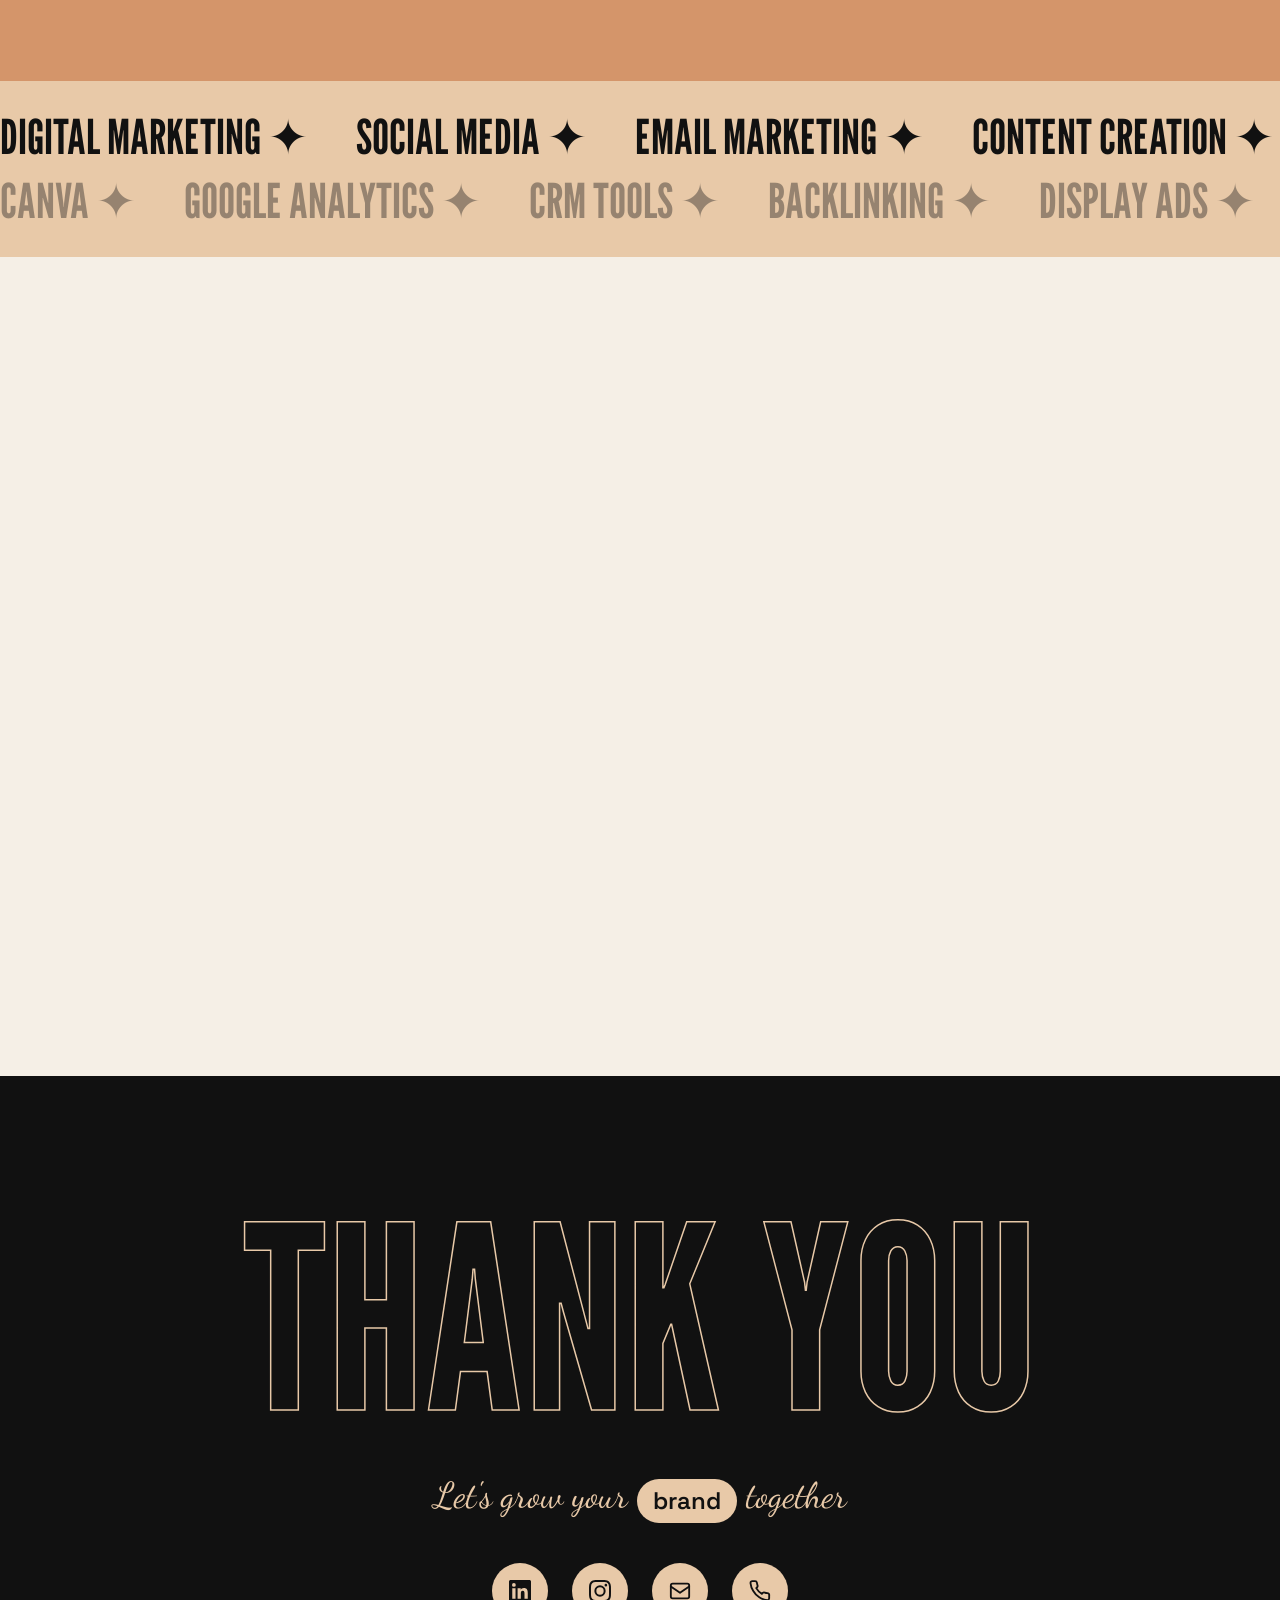
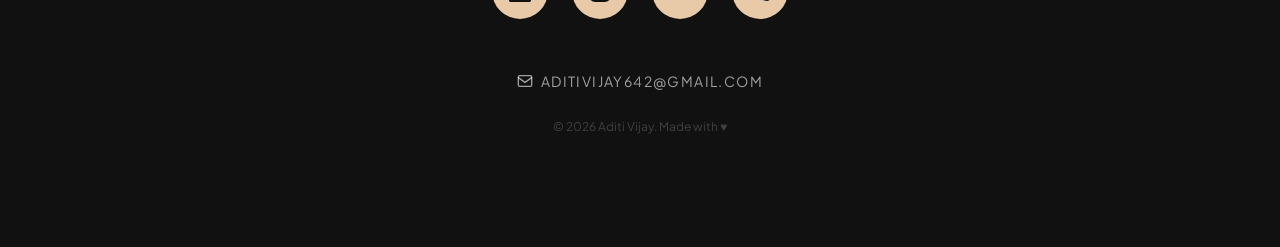
==== commit 02895acf: "Fix the four responsive defects and stop the reel caption smudging Touch targets, both WCAG 2.5.8 fa" ====
--- a/index.html
+++ b/index.html
@@ -7,13 +7,24 @@
     <meta name="description" content="Aditi Vijay is a digital marketing professional specializing in social media management, content creation, and brand strategy. View selected work in Instagram content, SEO, and campaign design."/>
     <meta property="og:title" content="Aditi Vijay | Digital Marketing Portfolio"/>
     <meta property="og:description" content="Digital marketing professional specializing in social media management, content creation, and brand strategy."/>
-    <meta property="og:image" content="public/assets/girl-portrait.png"/>
+    <meta property="og:image" content="public/assets/girl-portrait.webp"/>
     <meta property="og:type" content="website"/>
     <meta name="twitter:card" content="summary_large_image"/>
     <link rel="icon" href="data:image/svg+xml,%3Csvg xmlns='http://www.w3.org/2000/svg' viewBox='0 0 100 100'%3E%3Crect width='100' height='100' rx='20' fill='%23f5efe6'/%3E%3Ctext x='50' y='68' font-family='Georgia,serif' font-weight='700' font-size='52' text-anchor='middle' fill='%23111111'%3EAV%3C/text%3E%3C/svg%3E"/>
     <script>
         document.documentElement.classList.add('js-active');
     </script>
+    <!-- Every origin below is contacted during load; without these the browser pays a fresh
+         DNS + TCP + TLS round trip the moment each is first needed, which is the bulk of the
+         stall on mobile. crossorigin is required on gstatic (fonts are CORS requests). -->
+    <link rel="preconnect" href="https://fonts.googleapis.com"/>
+    <link rel="preconnect" href="https://fonts.gstatic.com" crossorigin/>
+    <link rel="preconnect" href="https://cdnjs.cloudflare.com"/>
+    <link rel="preconnect" href="https://unpkg.com"/>
+    <link rel="dns-prefetch" href="https://i.scdn.co"/>
+    <!-- Largest element in view once the hero clears; fetched up front instead of
+         waiting for layout to discover it. -->
+    <link rel="preload" as="image" href="public/assets/girl-portrait.webp" fetchpriority="high"/>
     <!-- Prebuilt Tailwind (see tailwind.config.js to regenerate). Replaces the Play CDN,
          which shipped the compiler to the browser and rebuilt this CSS on every page load. -->
     <link rel="stylesheet" href="tailwind.css"/>
@@ -89,7 +100,7 @@
         .nav-status {
             display: none; align-items: center; gap: 6px; margin-left: 14px;
             padding: 5px 12px; border-radius: 9999px; background: rgba(0,0,0,0.05);
-            font-family: 'Space Grotesk', sans-serif; font-size: 0.7rem; font-weight: 600;
+            font-family: 'Space Grotesk', sans-serif; font-size: 0.75rem; font-weight: 600;
             text-transform: uppercase; letter-spacing: 0.06em; color: rgba(17,17,17,0.75);
         }
         .nav-status-dot { width: 6px; height: 6px; border-radius: 50%; background: #4ade80; flex-shrink: 0; }
@@ -100,10 +111,15 @@
             font-family: 'Space Grotesk', sans-serif; font-size: 0.9rem;
             font-weight: 600; text-transform: uppercase; letter-spacing: 0.08em;
             color: #111; text-decoration: none;
-            position: relative; padding-bottom: 2px;
+            position: relative;
+            /* The link box was only as tall as its 20px line, under the 24px WCAG minimum.
+               The nav row is already 44px because of the toggle button, so claiming that
+               height costs no layout change. */
+            display: inline-block;
+            padding: 11px 0;
         }
         .nav-links a::after {
-            content: ''; position: absolute; bottom: 0; left: 0;
+            content: ''; position: absolute; bottom: 10px; left: 0;
             width: 0; height: 1.5px; background: #111;
             transition: width 0.3s ease;
         }
@@ -136,6 +152,35 @@
             -webkit-text-stroke: 1.5px black;
             filter: drop-shadow(2px 2px 0px black);
             text-transform: uppercase;
+        }
+
+        /* ===== PLAYLIST STAR ===== */
+        /* Opens the track on Spotify so the visitor can save it from there. Writing to a
+           library directly needs per-visitor OAuth (user-library-modify), and a Spotify app
+           outside Extended Quota Mode only authorises 25 whitelisted accounts, so a silent
+           save would fail for nearly everyone who clicked it. 44px box for the tap target. */
+        .playlist-star {
+            width: 44px; height: 44px; margin-right: -10px; flex-shrink: 0;
+            display: inline-flex; align-items: center; justify-content: center;
+            border-radius: 50%; text-decoration: none;
+            color: #9ca3af; font-size: 1.05rem; line-height: 1;
+            transition: color 0.25s ease, background-color 0.25s ease, transform 0.25s ease;
+        }
+        .playlist-star:hover,
+        .playlist-star:focus-visible {
+            color: #c4845a;
+            background: rgba(196,132,90,0.12);
+            transform: scale(1.12);
+        }
+        .playlist-star .star-fill { display: none; }
+        .playlist-star:hover .star-empty,
+        .playlist-star:focus-visible .star-empty { display: none; }
+        .playlist-star:hover .star-fill,
+        .playlist-star:focus-visible .star-fill { display: inline; }
+        html.dark .playlist-star { color: rgba(240,232,223,0.45); }
+        @media (prefers-reduced-motion: reduce) {
+            .playlist-star { transition: none; }
+            .playlist-star:hover, .playlist-star:focus-visible { transform: none; }
         }
 
         /* ===== HIGHLIGHTS ===== */
@@ -196,7 +241,7 @@
             padding: 10px;
             box-shadow:
                 0 0 0 2px rgba(255,255,255,0.06) inset,
-                0 20px 50px rgba(0,0,0,0.25);
+                0 12px 30px rgba(0,0,0,0.22);
             transition: transform 0.4s cubic-bezier(.4,0,.2,1), box-shadow 0.4s ease;
         }
         /* Phone mockup in project cards — slightly larger, tighter aspect ratio to prevent screenshot clipping */
@@ -260,7 +305,7 @@
             gap: 8px;
             color: #fff;
             font-family: 'Space Grotesk', sans-serif;
-            font-size: 0.72rem;
+            font-size: 0.75rem;
             font-weight: 600;
             text-transform: uppercase;
             letter-spacing: 0.05em;
@@ -271,7 +316,13 @@
         }
         .phone-reel:hover .phone-reel-overlay { opacity: 1; }
         .reel-brand-caption {
-            margin-top: 12px;
+            /* The phone's drop shadow is offset 20px down with a 50px blur, so it spills about
+               70px past the frame, straight across this caption. Paint the caption above it and
+               clear the spill, otherwise on a real screen the text reads as smudged or cut off
+               where the shadow crosses it. */
+            position: relative;
+            z-index: 2;
+            margin-top: 18px;
             text-align: center;
             font-family: 'Space Grotesk', sans-serif;
             font-weight: 600;
@@ -786,11 +837,54 @@
             transition: opacity 0.1s;
         }
 
+        /* ===== RESUME GIF ===== */
+        /* Was a 9.4MB GIF; re-encoded to a 104KB h264 clip, which decodes far cheaper than
+           90 GIF frames. preload="none" means nothing is fetched until it scrolls into view. */
+        .resume-gif {
+            display: block;
+            width: 100%;
+            max-width: 300px;
+            border-radius: 18px;
+            transform: rotate(-3deg);
+            box-shadow: 6px 6px 0px rgba(0,0,0,0.12);
+            border: 2px solid #111;
+        }
+        html.dark .resume-gif {
+            border-color: rgba(240,232,223,0.35);
+            box-shadow: 6px 6px 0px rgba(0,0,0,0.45);
+        }
+
         /* ===== TIMELINE LINE DRAW ===== */
         .timeline-line {
             transform-origin: top center;
             transform: scaleY(0);
         }
+
+
+        /* ===== ADAPTIVE QUALITY ===== */
+        /* Set by the frame-rate watchdog below. Everything dropped here is decoration whose
+           cost is blur and large composited layers, which is what actually stalls a weak GPU. */
+        html.perf-low .hero-aurora-blob,
+        html.perf-low .particle { display: none !important; }
+        html.perf-low .project-img-wrap::after { display: none !important; }
+        html.perf-low #site-nav.scrolled { backdrop-filter: none !important; -webkit-backdrop-filter: none !important; }
+        html.perf-low .lb { backdrop-filter: none !important; -webkit-backdrop-filter: none !important; }
+        html.perf-low .pcar-item,
+        html.perf-low .phone-reel { box-shadow: none !important; }
+        html.perf-low .pcar-item { filter: none !important; }
+
+        /* Offscreen work the browser can skip entirely. Each tile already declares an
+           aspect-ratio, so the reserved box matches the real one and scroll height and every
+           ScrollTrigger position stay exactly where they were. */
+        .break-inside-avoid {
+            content-visibility: auto;
+            contain-intrinsic-size: auto 320px;
+        }
+
+
+        /* Infinite decoration keeps compositing forever otherwise, including three 46vw
+           blur(70px) blobs that stay busy long after the hero has scrolled away. */
+        .anim-off { animation-play-state: paused !important; }
 
         /* ===== IMAGE MASK REVEAL ===== */
         .img-mask-reveal {
@@ -1113,7 +1207,7 @@
 
                 <!-- View Resume Button -->
                 <div>
-                    <a href="public/assets/Aditi Vijay.pdf" target="_blank" class="inline-flex items-center gap-3 hover-target group" style="text-decoration:none;">
+                    <a href="public/assets/Aditi Vijay.pdf" target="_blank" rel="noopener" class="inline-flex items-center gap-3 hover-target group" style="text-decoration:none;">
                         <div class="w-12 h-12 rounded-full bg-[#111] flex items-center justify-center transition-transform group-hover:scale-110 flex-shrink-0">
                             <svg width="20" height="20" viewBox="0 0 24 24" fill="none" stroke="white" stroke-width="2.5" stroke-linecap="round" stroke-linejoin="round">
                                 <path d="M7 17L17 7M17 7H7M17 7v10"/>
@@ -1127,7 +1221,7 @@
 
             <!-- Center: Portrait — transparent PNG cutout, no card -->
             <div class="portrait-wrap relative flex justify-center items-end h-[320px] md:h-[500px] lg:h-[700px] z-10 hover-target order-first lg:order-none reveal">
-                <img src="public/assets/girl-portrait.png" alt="Portrait of Aditi Vijay" class="h-full w-auto max-w-none object-contain object-bottom origin-bottom scale-[1.4] md:scale-[1.8] lg:scale-[2.2] translate-y-[10%] lg:translate-y-[15%] transition-transform duration-500 hover:scale-[1.45] md:hover:scale-[1.85] lg:hover:scale-[2.25]"/>
+                <img src="public/assets/girl-portrait.webp" alt="Portrait of Aditi Vijay" class="h-full w-auto max-w-none object-contain object-bottom origin-bottom scale-[1.4] md:scale-[1.8] lg:scale-[2.2] translate-y-[10%] lg:translate-y-[15%] transition-transform duration-500 hover:scale-[1.45] md:hover:scale-[1.85] lg:hover:scale-[2.25]"/>
 
                 <!-- Doodle heart — right of portrait -->
                 <div class="absolute top-[30%] right-[-8%] parallax opacity-90 hidden md:block" data-speed="0.8">
@@ -1144,7 +1238,7 @@
                 </div>
 
                 <!-- Cupcake sticker — near her left foot (she faces camera, so her left foot is on the image-right side) -->
-                <img src="public/assets/cupcake-sticker.png" alt="" aria-hidden="true" loading="lazy" decoding="async" class="absolute bottom-[2%] right-[2%] w-20 md:w-24 parallax select-none" data-speed="1" style="transform: rotate(8deg); filter: drop-shadow(2px 2px 5px rgba(0,0,0,0.18));"/>
+                <img src="public/assets/cupcake-sticker.webp" alt="" aria-hidden="true" loading="lazy" decoding="async" class="absolute bottom-[2%] right-[2%] w-20 md:w-24 parallax select-none" data-speed="1" style="transform: rotate(8deg); filter: drop-shadow(2px 2px 5px rgba(0,0,0,0.18));"/>
             </div>
 
             <!-- Right: Playlist + Bouquet + Doodles -->
@@ -1152,7 +1246,7 @@
 
                 <!-- Bouquet photo — top right, overlapping playlist -->
                 <div class="absolute -top-8 right-0 parallax z-10" data-speed="-1.2">
-                    <img src="public/assets/bouquet.png" alt="" aria-hidden="true" class="w-[110px] md:w-[140px] lg:w-[160px] object-contain" style="transform: rotate(-8deg); filter: drop-shadow(2px 4px 8px rgba(0,0,0,0.15));"/>
+                    <img src="public/assets/bouquet.webp" alt="" aria-hidden="true" class="w-[110px] md:w-[140px] lg:w-[160px] object-contain" style="transform: rotate(-8deg); filter: drop-shadow(2px 4px 8px rgba(0,0,0,0.15));"/>
                 </div>
 
                 <!-- Playlist widget — top area -->
@@ -1161,24 +1255,24 @@
                     <div class="flex flex-col gap-3">
                         <div class="flex items-center gap-3 playlist-item">
                             <div class="w-11 h-11 rounded overflow-hidden flex-shrink-0 border border-black/10" style="background: linear-gradient(135deg, #f9c6d0, #e8a0b0);">
-                                <img src="https://i.scdn.co/image/ab67616d00004851e787cffec20aa2a396a61647" class="w-full h-full object-cover" onerror="this.style.display='none'"/>
+                                <img alt="" aria-hidden="true" src="https://i.scdn.co/image/ab67616d00004851e787cffec20aa2a396a61647" class="w-full h-full object-cover" onerror="this.style.display='none'"/>
                             </div>
                             <div class="leading-tight flex-1"><p class="font-bold text-sm text-[#111]">Love Story</p><p class="text-xs text-gray-500 italic">Taylor Swift</p></div>
-                            <span class="text-gray-400 text-base" aria-hidden="true">☆</span>
+                            <a class="playlist-star hover-target" href="https://open.spotify.com/search/Love%20Story%20Taylor%20Swift" target="_blank" rel="noopener" aria-label="Open Love Story by Taylor Swift on Spotify" title="Open on Spotify"><span class="star-empty" aria-hidden="true">☆</span><span class="star-fill" aria-hidden="true">★</span></a>
                         </div>
                         <div class="flex items-center gap-3 playlist-item">
                             <div class="w-11 h-11 rounded overflow-hidden flex-shrink-0 border border-black/10" style="background: linear-gradient(135deg, #1a1a2e, #3d2b5e);">
-                                <img src="https://i.scdn.co/image/ab67616d00004851d7fb3e4c63020039d1cff6b2" class="w-full h-full object-cover" onerror="this.style.display='none'"/>
+                                <img alt="" aria-hidden="true" src="https://i.scdn.co/image/ab67616d00004851d7fb3e4c63020039d1cff6b2" class="w-full h-full object-cover" onerror="this.style.display='none'"/>
                             </div>
                             <div class="leading-tight flex-1"><p class="font-bold text-sm text-[#111]">Dark Paradise</p><p class="text-xs text-gray-500 italic">Lana Del Rey</p></div>
-                            <span class="text-gray-400 text-base" aria-hidden="true">☆</span>
+                            <a class="playlist-star hover-target" href="https://open.spotify.com/search/Dark%20Paradise%20Lana%20Del%20Rey" target="_blank" rel="noopener" aria-label="Open Dark Paradise by Lana Del Rey on Spotify" title="Open on Spotify"><span class="star-empty" aria-hidden="true">☆</span><span class="star-fill" aria-hidden="true">★</span></a>
                         </div>
                         <div class="flex items-center gap-3 playlist-item">
                             <div class="w-11 h-11 rounded overflow-hidden flex-shrink-0 border border-black/10" style="background: linear-gradient(135deg, #c8a97e, #a07850);">
-                                <img src="https://i.scdn.co/image/ab67616d00004851ebc8cfac8b586bc475b04918" class="w-full h-full object-cover" onerror="this.style.display='none'"/>
+                                <img alt="" aria-hidden="true" src="https://i.scdn.co/image/ab67616d00004851ebc8cfac8b586bc475b04918" class="w-full h-full object-cover" onerror="this.style.display='none'"/>
                             </div>
                             <div class="leading-tight flex-1"><p class="font-bold text-sm text-[#111]">Young and Beautiful</p><p class="text-xs text-gray-500 italic">Lana Del Rey</p></div>
-                            <span class="text-gray-400 text-base" aria-hidden="true">☆</span>
+                            <a class="playlist-star hover-target" href="https://open.spotify.com/search/Young%20and%20Beautiful%20Lana%20Del%20Rey" target="_blank" rel="noopener" aria-label="Open Young and Beautiful by Lana Del Rey on Spotify" title="Open on Spotify"><span class="star-empty" aria-hidden="true">☆</span><span class="star-fill" aria-hidden="true">★</span></a>
                         </div>
                     </div>
                 </div>
@@ -1260,7 +1354,7 @@
                                 <svg class="contact-icon" aria-hidden="true" viewBox="0 0 24 24" fill="#333">
                                   <path d="M20.447 20.452h-3.554v-5.569c0-1.328-.027-3.037-1.852-3.037-1.853 0-2.136 1.445-2.136 2.939v5.667H9.351V9h3.414v1.561h.046c.477-.9 1.637-1.85 3.37-1.85 3.601 0 4.267 2.37 4.267 5.455v6.286zM5.337 7.433a2.062 2.062 0 0 1-2.063-2.065 2.064 2.064 0 1 1 2.063 2.065zm1.782 13.019H3.555V9h3.564v11.452zM22.225 0H1.771C.792 0 0 .774 0 1.729v20.542C0 23.227.792 24 1.771 24h20.451C23.2 24 24 23.227 24 22.271V1.729C24 .774 23.2 0 22.222 0h.003z"/>
                                 </svg>
-                                <a href="https://linkedin.com/in/aditivijay11" target="_blank" class="hover-target text-gray-800 hover:text-black transition-colors" style="text-decoration:none;">linkedin.com/in/aditivijay11</a>
+                                <a href="https://linkedin.com/in/aditivijay11" target="_blank" rel="noopener" class="hover-target text-gray-800 hover:text-black transition-colors" style="text-decoration:none;">linkedin.com/in/aditivijay11</a>
                             </li>
                         </ul>
                     </div>
@@ -1358,6 +1452,16 @@
                             </div>
                         </div>
                     </div>
+
+                    <!-- Fills the gap left where this column runs out and Experience keeps
+                         going. Desktop only, because the columns stack on mobile and the
+                         gap does not exist there. -->
+                    <div class="hidden lg:block reveal">
+                        <video class="resume-gif hover-target"
+                               src="public/assets/gif/tom-mirror.mp4"
+                               poster="public/assets/gif/tom-mirror-poster.webp"
+                               muted loop playsinline preload="none" aria-hidden="true"></video>
+                    </div>
                 </div>
 
                 <!-- RIGHT COLUMN -->
@@ -1469,7 +1573,7 @@
                 <div class="flex flex-col md:flex-row md:items-start gap-4">
                     <div class="grid grid-cols-12 gap-3 md:gap-4 flex-1">
                         <a href="public/assets/Bag%20Central%20Stories.pdf" target="_blank" rel="noopener" aria-label="Bag Central stories PDF" class="col-span-12 md:col-span-6 relative rounded-2xl overflow-hidden group/pdf block h-56 md:h-[420px] project-img-wrap img-mask-reveal">
-                            <img src="public/assets/bag-central-stories.jpg" loading="lazy" decoding="async" class="w-full h-full object-cover project-img" alt="Bag Central story"/>
+                            <img src="public/assets/bag-central-stories.webp" loading="lazy" decoding="async" class="w-full h-full object-cover project-img" alt="Bag Central story"/>
                             <div class="absolute inset-0 bg-gradient-to-t from-black/50 via-transparent to-transparent opacity-0 group-hover/pdf:opacity-100 transition-opacity duration-400 flex items-end p-6">
                                 <span class="font-bold text-white text-sm uppercase tracking-widest flex items-center gap-2">
                                     <svg width="16" height="16" viewBox="0 0 24 24" fill="none" stroke="currentColor" stroke-width="2.5" stroke-linecap="round"><path d="M7 17L17 7M17 7H7M17 7v10"/></svg>
@@ -1479,7 +1583,7 @@
                             <span class="absolute top-3 right-3 bg-black/50 backdrop-blur-md rounded-full px-3 py-1.5 text-white text-xs font-bold">PDF · 5 pages</span>
                         </a>
                         <a href="public/assets/bag-central-posts.pdf" target="_blank" rel="noopener" aria-label="Bag Central posts PDF" class="col-span-12 md:col-span-6 relative rounded-2xl overflow-hidden group/pdf block h-56 md:h-[420px] project-img-wrap img-mask-reveal">
-                            <img src="public/assets/bag-central-posts-cover.jpg" loading="lazy" decoding="async" class="w-full h-full object-cover project-img" alt="Bag Central posts PDF"/>
+                            <img src="public/assets/bag-central-posts-cover.webp" loading="lazy" decoding="async" class="w-full h-full object-cover project-img" alt="Bag Central posts PDF"/>
                             <div class="absolute inset-0 bg-gradient-to-t from-black/50 via-transparent to-transparent opacity-0 group-hover/pdf:opacity-100 transition-opacity duration-400 flex items-end p-6">
                                 <span class="font-bold text-white text-sm uppercase tracking-widest flex items-center gap-2">
                                     <svg width="16" height="16" viewBox="0 0 24 24" fill="none" stroke="currentColor" stroke-width="2.5" stroke-linecap="round"><path d="M7 17L17 7M17 7H7M17 7v10"/></svg>
@@ -1489,13 +1593,13 @@
                             <span class="absolute top-3 right-3 bg-black/50 backdrop-blur-md rounded-full px-3 py-1.5 text-white text-xs font-bold">PDF · 3 pages</span>
                         </a>
                         <div class="col-span-4 rounded-2xl overflow-hidden img-mask-reveal project-img-wrap h-56 md:h-[200px]">
-                            <img src="public/assets/bag-central-story-1.jpg" loading="lazy" decoding="async" class="w-full h-full object-cover project-img" alt="Bag Central Instagram story: From an idea"/>
+                            <img src="public/assets/bag-central-story-1.webp" loading="lazy" decoding="async" class="w-full h-full object-cover project-img" alt="Bag Central Instagram story: From an idea"/>
                         </div>
                         <div class="col-span-4 rounded-2xl overflow-hidden img-mask-reveal project-img-wrap h-56 md:h-[200px]">
-                            <img src="public/assets/bag-central-story-2.jpg" loading="lazy" decoding="async" class="w-full h-full object-cover project-img" alt="Bag Central Instagram story: To an icon"/>
+                            <img src="public/assets/bag-central-story-2.webp" loading="lazy" decoding="async" class="w-full h-full object-cover project-img" alt="Bag Central Instagram story: To an icon"/>
                         </div>
                         <div class="col-span-4 rounded-2xl overflow-hidden img-mask-reveal project-img-wrap h-56 md:h-[200px]">
-                            <img src="public/assets/bag-central-story-3.jpg" loading="lazy" decoding="async" class="w-full h-full object-cover project-img" alt="Bag Central Instagram story: Over the drama campaign shot"/>
+                            <img src="public/assets/bag-central-story-3.webp" loading="lazy" decoding="async" class="w-full h-full object-cover project-img" alt="Bag Central Instagram story: Over the drama campaign shot"/>
                         </div>
                     </div>
                 </div>
@@ -1509,7 +1613,7 @@
                         <h3 class="font-headline font-black text-[11vw] md:text-[5.5vw] leading-[0.9] uppercase text-black project-title">TRIMURTI</h3>
                     </div>
                     <div class="flex flex-col items-end gap-2 mb-1">
-                        <img src="public/assets/Trimurti%20Doors.jpg" alt="Trimurti Doors World logo" class="h-16 w-16 md:h-20 md:w-20 rounded-full object-cover flex-shrink-0"/>
+                        <img src="public/assets/Trimurti%20Doors.webp" alt="Trimurti Doors World logo" class="h-16 w-16 md:h-20 md:w-20 rounded-full object-cover flex-shrink-0"/>
                         <div class="flex items-center gap-2">
                             <span class="project-badge project-badge-sm">Social Media</span>
                             <span class="project-badge project-badge-sm">Branding</span>
@@ -1520,7 +1624,7 @@
                 <div class="flex flex-col md:flex-row md:items-start gap-4">
                     <div class="grid grid-cols-12 gap-3 md:gap-4 flex-1">
                         <a href="public/assets/trimurti-posts.pdf" target="_blank" rel="noopener" aria-label="Trimurti posts PDF" class="col-span-12 md:col-span-8 relative rounded-2xl overflow-hidden group/pdf block h-56 md:h-[420px] project-img-wrap img-mask-reveal">
-                            <img src="public/assets/trimurti-posts-cover.jpg" loading="lazy" decoding="async" class="w-full h-full object-cover project-img" alt="Trimurti posts PDF"/>
+                            <img src="public/assets/trimurti-posts-cover.webp" loading="lazy" decoding="async" class="w-full h-full object-cover project-img" alt="Trimurti posts PDF"/>
                             <div class="absolute inset-0 bg-gradient-to-t from-black/50 via-transparent to-transparent opacity-0 group-hover/pdf:opacity-100 transition-opacity duration-400 flex items-end p-6">
                                 <span class="font-bold text-white text-sm uppercase tracking-widest flex items-center gap-2">
                                     <svg width="16" height="16" viewBox="0 0 24 24" fill="none" stroke="currentColor" stroke-width="2.5" stroke-linecap="round"><path d="M7 17L17 7M17 7H7M17 7v10"/></svg>
@@ -1555,7 +1659,7 @@
                 <div class="flex flex-col md:flex-row md:items-start gap-4">
                     <div class="grid grid-cols-12 gap-3 md:gap-4 flex-1">
                         <a href="public/assets/auroroma-posts.pdf" target="_blank" rel="noopener" aria-label="Aurooroma posts PDF" class="col-span-12 relative rounded-2xl overflow-hidden group/pdf block h-56 md:h-[420px] project-img-wrap img-mask-reveal">
-                            <img src="public/assets/auroroma-posts-cover.jpg" loading="lazy" decoding="async" class="w-full h-full object-cover project-img" alt="Aurooroma posts PDF"/>
+                            <img src="public/assets/auroroma-posts-cover.webp" loading="lazy" decoding="async" class="w-full h-full object-cover project-img" alt="Aurooroma posts PDF"/>
                             <div class="absolute inset-0 bg-gradient-to-t from-black/50 via-transparent to-transparent opacity-0 group-hover/pdf:opacity-100 transition-opacity duration-400 flex items-end p-6">
                                 <span class="font-bold text-white text-sm uppercase tracking-widest flex items-center gap-2">
                                     <svg width="16" height="16" viewBox="0 0 24 24" fill="none" stroke="currentColor" stroke-width="2.5" stroke-linecap="round"><path d="M7 17L17 7M17 7H7M17 7v10"/></svg>
@@ -1587,7 +1691,7 @@
                         <div class="phone-reel">
                             <div class="phone-reel-screen">
                                 <div class="phone-reel-island" aria-hidden="true"></div>
-                                <img class="phone-reel-video" style="object-position: top;" src="public/assets/brands/bag-central/profile.jpg" loading="lazy" decoding="async" alt="The Bag Central Instagram profile">
+                                <img class="phone-reel-video" style="object-position: top;" src="public/assets/brands/bag-central/profile.webp" loading="lazy" decoding="async" alt="The Bag Central Instagram profile">
                                 <div class="phone-reel-overlay">
                                     <svg width="14" height="14" viewBox="0 0 24 24" fill="none" stroke="currentColor" stroke-width="2.5" stroke-linecap="round"><path d="M7 17L17 7M17 7H7M17 7v10"/></svg>
                                     Instagram
@@ -1600,7 +1704,7 @@
                         <div class="phone-reel">
                             <div class="phone-reel-screen">
                                 <div class="phone-reel-island" aria-hidden="true"></div>
-                                <img class="phone-reel-video" style="object-position: top;" src="public/assets/brands/bag-central/insights.jpg" loading="lazy" decoding="async" alt="The Bag Central Instagram insights">
+                                <img class="phone-reel-video" style="object-position: top;" src="public/assets/brands/bag-central/insights.webp" loading="lazy" decoding="async" alt="The Bag Central Instagram insights">
                                 <div class="phone-reel-overlay">
                                     <svg width="14" height="14" viewBox="0 0 24 24" fill="none" stroke="currentColor" stroke-width="2.5" stroke-linecap="round"><path d="M7 17L17 7M17 7H7M17 7v10"/></svg>
                                     Instagram
@@ -1620,7 +1724,7 @@
                         <div class="phone-reel">
                             <div class="phone-reel-screen">
                                 <div class="phone-reel-island" aria-hidden="true"></div>
-                                <img class="phone-reel-video" style="object-position: top;" src="public/assets/trimurti-profile-2.jpg" loading="lazy" decoding="async" alt="Trimurti Doors Instagram profile">
+                                <img class="phone-reel-video" style="object-position: top;" src="public/assets/trimurti-profile-2.webp" loading="lazy" decoding="async" alt="Trimurti Doors Instagram profile">
                                 <div class="phone-reel-overlay">
                                     <svg width="14" height="14" viewBox="0 0 24 24" fill="none" stroke="currentColor" stroke-width="2.5" stroke-linecap="round"><path d="M7 17L17 7M17 7H7M17 7v10"/></svg>
                                     Instagram
@@ -1633,7 +1737,7 @@
                         <div class="phone-reel">
                             <div class="phone-reel-screen">
                                 <div class="phone-reel-island" aria-hidden="true"></div>
-                                <img class="phone-reel-video" style="object-position: top;" src="public/assets/trimurti-insights.jpg" loading="lazy" decoding="async" alt="Trimurti Doors Instagram insights">
+                                <img class="phone-reel-video" style="object-position: top;" src="public/assets/trimurti-insights.webp" loading="lazy" decoding="async" alt="Trimurti Doors Instagram insights">
                                 <div class="phone-reel-overlay">
                                     <svg width="14" height="14" viewBox="0 0 24 24" fill="none" stroke="currentColor" stroke-width="2.5" stroke-linecap="round"><path d="M7 17L17 7M17 7H7M17 7v10"/></svg>
                                     Instagram
@@ -1653,7 +1757,7 @@
                         <div class="phone-reel">
                             <div class="phone-reel-screen">
                                 <div class="phone-reel-island" aria-hidden="true"></div>
-                                <img class="phone-reel-video" style="object-position: top;" src="public/assets/nesstaarent-profile-2.jpg" loading="lazy" decoding="async" alt="Nesstaarent Instagram profile">
+                                <img class="phone-reel-video" style="object-position: top;" src="public/assets/nesstaarent-profile-2.webp" loading="lazy" decoding="async" alt="Nesstaarent Instagram profile">
                                 <div class="phone-reel-overlay">
                                     <svg width="14" height="14" viewBox="0 0 24 24" fill="none" stroke="currentColor" stroke-width="2.5" stroke-linecap="round"><path d="M7 17L17 7M17 7H7M17 7v10"/></svg>
                                     Instagram
@@ -1666,7 +1770,7 @@
                         <div class="phone-reel">
                             <div class="phone-reel-screen">
                                 <div class="phone-reel-island" aria-hidden="true"></div>
-                                <img class="phone-reel-video" style="object-position: top;" src="public/assets/nesstaarent-insights.jpg" loading="lazy" decoding="async" alt="Nesstaarent Instagram insights">
+                                <img class="phone-reel-video" style="object-position: top;" src="public/assets/nesstaarent-insights.webp" loading="lazy" decoding="async" alt="Nesstaarent Instagram insights">
                                 <div class="phone-reel-overlay">
                                     <svg width="14" height="14" viewBox="0 0 24 24" fill="none" stroke="currentColor" stroke-width="2.5" stroke-linecap="round"><path d="M7 17L17 7M17 7H7M17 7v10"/></svg>
                                     Instagram
@@ -1686,7 +1790,7 @@
                         <div class="phone-reel">
                             <div class="phone-reel-screen">
                                 <div class="phone-reel-island" aria-hidden="true"></div>
-                                <img class="phone-reel-video" style="object-position: top;" src="public/assets/glovio-profile.jpg" loading="lazy" decoding="async" alt="Glovio Instagram profile">
+                                <img class="phone-reel-video" style="object-position: top;" src="public/assets/glovio-profile.webp" loading="lazy" decoding="async" alt="Glovio Instagram profile">
                                 <div class="phone-reel-overlay">
                                     <svg width="14" height="14" viewBox="0 0 24 24" fill="none" stroke="currentColor" stroke-width="2.5" stroke-linecap="round"><path d="M7 17L17 7M17 7H7M17 7v10"/></svg>
                                     Instagram
@@ -1699,7 +1803,7 @@
                         <div class="phone-reel">
                             <div class="phone-reel-screen">
                                 <div class="phone-reel-island" aria-hidden="true"></div>
-                                <img class="phone-reel-video" style="object-position: top;" src="public/assets/glovio-insights.jpg" loading="lazy" decoding="async" alt="Glovio Instagram insights">
+                                <img class="phone-reel-video" style="object-position: top;" src="public/assets/glovio-insights.webp" loading="lazy" decoding="async" alt="Glovio Instagram insights">
                                 <div class="phone-reel-overlay">
                                     <svg width="14" height="14" viewBox="0 0 24 24" fill="none" stroke="currentColor" stroke-width="2.5" stroke-linecap="round"><path d="M7 17L17 7M17 7H7M17 7v10"/></svg>
                                     Instagram
@@ -1719,7 +1823,7 @@
                         <div class="phone-reel">
                             <div class="phone-reel-screen">
                                 <div class="phone-reel-island" aria-hidden="true"></div>
-                                <img class="phone-reel-video" style="object-position: top;" src="public/assets/myniyati-profile.jpg" loading="lazy" decoding="async" alt="My Niyati Instagram profile">
+                                <img class="phone-reel-video" style="object-position: top;" src="public/assets/myniyati-profile.webp" loading="lazy" decoding="async" alt="My Niyati Instagram profile">
                                 <div class="phone-reel-overlay">
                                     <svg width="14" height="14" viewBox="0 0 24 24" fill="none" stroke="currentColor" stroke-width="2.5" stroke-linecap="round"><path d="M7 17L17 7M17 7H7M17 7v10"/></svg>
                                     Instagram
@@ -1732,7 +1836,7 @@
                         <div class="phone-reel">
                             <div class="phone-reel-screen">
                                 <div class="phone-reel-island" aria-hidden="true"></div>
-                                <img class="phone-reel-video" style="object-position: top;" src="public/assets/myniyati-insights.jpg" loading="lazy" decoding="async" alt="My Niyati Instagram insights">
+                                <img class="phone-reel-video" style="object-position: top;" src="public/assets/myniyati-insights.webp" loading="lazy" decoding="async" alt="My Niyati Instagram insights">
                                 <div class="phone-reel-overlay">
                                     <svg width="14" height="14" viewBox="0 0 24 24" fill="none" stroke="currentColor" stroke-width="2.5" stroke-linecap="round"><path d="M7 17L17 7M17 7H7M17 7v10"/></svg>
                                     Instagram
@@ -1752,7 +1856,7 @@
                         <div class="phone-reel">
                             <div class="phone-reel-screen">
                                 <div class="phone-reel-island" aria-hidden="true"></div>
-                                <img class="phone-reel-video" style="object-position: top;" src="public/assets/blueglobe-profile.jpg" loading="lazy" decoding="async" alt="Blue Globe Overseas Instagram profile">
+                                <img class="phone-reel-video" style="object-position: top;" src="public/assets/blueglobe-profile.webp" loading="lazy" decoding="async" alt="Blue Globe Overseas Instagram profile">
                                 <div class="phone-reel-overlay">
                                     <svg width="14" height="14" viewBox="0 0 24 24" fill="none" stroke="currentColor" stroke-width="2.5" stroke-linecap="round"><path d="M7 17L17 7M17 7H7M17 7v10"/></svg>
                                     Instagram
@@ -1765,7 +1869,7 @@
                         <div class="phone-reel">
                             <div class="phone-reel-screen">
                                 <div class="phone-reel-island" aria-hidden="true"></div>
-                                <img class="phone-reel-video" style="object-position: top;" src="public/assets/blueglobe-insights.jpg" loading="lazy" decoding="async" alt="Blue Globe Overseas Instagram insights">
+                                <img class="phone-reel-video" style="object-position: top;" src="public/assets/blueglobe-insights.webp" loading="lazy" decoding="async" alt="Blue Globe Overseas Instagram insights">
                                 <div class="phone-reel-overlay">
                                     <svg width="14" height="14" viewBox="0 0 24 24" fill="none" stroke="currentColor" stroke-width="2.5" stroke-linecap="round"><path d="M7 17L17 7M17 7H7M17 7v10"/></svg>
                                     Instagram
@@ -1925,7 +2029,7 @@
                     </p>
                     <span class="chinki-cta-arrow">See the shots <span class="chinki-arrow-icon">➔</span></span>
                 </div>
-                <img class="chinki-photo" src="public/assets/photography/chinki-explorer-cutout.png" loading="lazy" decoding="async" alt="Chinki twirling in a mirrorwork lehenga"/>
+                <img class="chinki-photo" src="public/assets/photography/chinki-explorer-cutout.webp" loading="lazy" decoding="async" alt="Chinki twirling in a mirrorwork lehenga"/>
             </div>
         </a>
     </section>
@@ -1991,10 +2095,10 @@
         <p class="font-script text-2xl sm:text-3xl md:text-4xl text-[#e8c9a8] mb-10 px-4">Let's grow your <span id="footer-rotate-word" class="inline-block footer-rotate-pill">brand</span> together</p>
 
         <div class="flex justify-center gap-6 mb-10">
-            <a href="https://linkedin.com/in/aditivijay11" target="_blank" aria-label="Aditi Vijay on LinkedIn" class="w-14 h-14 bg-[#e8c9a8] text-black rounded-full flex items-center justify-center hover:scale-110 transition-transform hover-target font-bold">
+            <a href="https://linkedin.com/in/aditivijay11" target="_blank" rel="noopener" aria-label="Aditi Vijay on LinkedIn" class="w-14 h-14 bg-[#e8c9a8] text-black rounded-full flex items-center justify-center hover:scale-110 transition-transform hover-target font-bold">
                 <svg width="22" height="22" viewBox="0 0 24 24" fill="currentColor" xmlns="http://www.w3.org/2000/svg"><path d="M20.45 20.45h-3.55v-5.57c0-1.33-.03-3.04-1.85-3.04-1.85 0-2.13 1.45-2.13 2.94v5.67H9.37V9h3.41v1.56h.05c.48-.9 1.64-1.85 3.37-1.85 3.6 0 4.27 2.37 4.27 5.45v6.29zM5.34 7.43a2.06 2.06 0 1 1 0-4.12 2.06 2.06 0 0 1 0 4.12zm1.78 13.02H3.56V9h3.56v11.45zM22.22 0H1.77C.79 0 0 .77 0 1.72v20.56C0 23.23.79 24 1.77 24h20.45C23.21 24 24 23.23 24 22.28V1.72C24 .77 23.21 0 22.22 0z"/></svg>
             </a>
-            <a href="https://www.instagram.com/bas.kar_chinki/" target="_blank" aria-label="Aditi Vijay on Instagram" class="w-14 h-14 bg-[#e8c9a8] text-black rounded-full flex items-center justify-center hover:scale-110 transition-transform hover-target">
+            <a href="https://www.instagram.com/bas.kar_chinki/" target="_blank" rel="noopener" aria-label="Aditi Vijay on Instagram" class="w-14 h-14 bg-[#e8c9a8] text-black rounded-full flex items-center justify-center hover:scale-110 transition-transform hover-target">
                 <svg width="22" height="22" viewBox="0 0 24 24" fill="currentColor" xmlns="http://www.w3.org/2000/svg"><path d="M12 2.163c3.204 0 3.584.012 4.85.07 3.252.148 4.771 1.691 4.919 4.919.058 1.265.069 1.645.069 4.849 0 3.205-.012 3.584-.069 4.849-.149 3.225-1.664 4.771-4.919 4.919-1.266.058-1.644.07-4.85.07-3.204 0-3.584-.012-4.849-.07-3.26-.149-4.771-1.699-4.919-4.92-.058-1.265-.07-1.644-.07-4.849 0-3.204.013-3.583.07-4.849.149-3.227 1.664-4.771 4.919-4.919 1.266-.057 1.645-.069 4.849-.069zM12 0C8.741 0 8.333.014 7.053.072 2.695.272.273 2.69.073 7.052.014 8.333 0 8.741 0 12c0 3.259.014 3.668.072 4.948.2 4.358 2.618 6.78 6.98 6.98C8.333 23.986 8.741 24 12 24c3.259 0 3.668-.014 4.948-.072 4.354-.2 6.782-2.618 6.979-6.98.059-1.28.073-1.689.073-4.948 0-3.259-.014-3.667-.072-4.947-.196-4.354-2.617-6.78-6.979-6.98C15.668.014 15.259 0 12 0zm0 5.838a6.162 6.162 0 1 0 0 12.324 6.162 6.162 0 0 0 0-12.324zM12 16a4 4 0 1 1 0-8 4 4 0 0 1 0 8zm6.406-11.845a1.44 1.44 0 1 0 0 2.881 1.44 1.44 0 0 0 0-2.881z"/></svg>
             </a>
             <a href="mailto:aditivijay642@gmail.com" aria-label="Email Aditi Vijay" class="w-14 h-14 bg-[#e8c9a8] text-black rounded-full flex items-center justify-center hover:scale-110 transition-transform hover-target">
@@ -2005,7 +2109,7 @@
             </a>
         </div>
 
-        <a href="mailto:aditivijay642@gmail.com" class="text-white/60 hover:text-white text-sm font-body tracking-widest uppercase transition-colors hover-target flex items-center justify-center gap-2" style="text-decoration:none;">
+        <a href="mailto:aditivijay642@gmail.com" class="text-white/60 hover:text-white text-sm font-body tracking-widest uppercase transition-colors hover-target inline-flex items-center justify-center gap-2 py-3" style="text-decoration:none;">
             <svg width="16" height="16" viewBox="0 0 24 24" fill="none" stroke="currentColor" stroke-width="2" stroke-linecap="round" stroke-linejoin="round" class="inline-block"><rect x="2" y="4" width="20" height="16" rx="2"/><path d="m2 7 10 7 10-7"/></svg>
             aditivijay642@gmail.com
         </a>
@@ -2014,17 +2118,122 @@
 
     <script>
         // ===== LENIS SMOOTH SCROLL =====
+        // Animated scrolling is a vestibular trigger, so it is switched off outright when the
+        // visitor asks for reduced motion; the page then scrolls natively.
+        const wantsReducedScroll = window.matchMedia('(prefers-reduced-motion: reduce)').matches;
+
         const lenis = new Lenis({
-            lerp: 0.08,
-            smoothWheel: true,
-            smoothTouch: false,
+            lerp: wantsReducedScroll ? 1 : 0.1,
+            smoothWheel: !wantsReducedScroll,
+            // syncTouch is the Lenis 1.x option name. The old key here was smoothTouch, which
+            // 1.x does not read at all, so it was silently doing nothing. Left off on purpose:
+            // phones already scroll smoothly and hijacking that fights the platform.
+            syncTouch: false,
         });
-        function raf(time) { lenis.raf(time); requestAnimationFrame(raf); }
-        requestAnimationFrame(raf);
+
+        // One loop, not two. Lenis was running its own requestAnimationFrame alongside GSAP's
+        // ticker, so two independent loops drove the same frame. Driving Lenis from the ticker
+        // guarantees it updates before ScrollTrigger reads the new position each frame.
+        gsap.ticker.add((time) => lenis.raf(time * 1000));
+        gsap.ticker.lagSmoothing(0);
         lenis.on('scroll', ScrollTrigger.update);
-        gsap.ticker.lagSmoothing(0);
+
+        // In-page links were doing a native jump straight past Lenis, so every nav item landed
+        // with a hard cut. Route them through Lenis and offset for the fixed header.
+        document.addEventListener('click', (e) => {
+            const link = e.target.closest('a[href^="#"]');
+            if (!link) return;
+            const id = link.getAttribute('href');
+            if (!id || id === '#') return;
+            const target = document.querySelector(id);
+            if (!target) return;
+            e.preventDefault();
+            const nav = document.getElementById('site-nav');
+            lenis.scrollTo(target, {
+                offset: -((nav ? nav.offsetHeight : 72) + 8),
+                duration: wantsReducedScroll ? 0 : 1.1,
+                immediate: wantsReducedScroll
+            });
+            if (history.replaceState) history.replaceState(null, '', id);
+        });
+
+
+        // ===== NETWORK-AWARE LOADING =====
+        // Two jobs: back off on slow or metered connections, and use idle time on good ones
+        // to warm the other page so navigating to it feels instant.
+        (function () {
+            const conn = navigator.connection || navigator.mozConnection || navigator.webkitConnection;
+            const slow = !!conn && (conn.saveData === true ||
+                          ['slow-2g', '2g', '3g'].includes(conn.effectiveType));
+            // Exposed as a class so CSS can react too, and so the video gates can read it.
+            document.documentElement.classList.toggle('save-data', slow);
+            window.__lowBandwidth = slow;
+
+            if (slow) {
+                // Nothing heavy should stream on its own here. Clips keep their poster and
+                // controls, so they are still watchable on demand, just not auto-fetched.
+                document.querySelectorAll('video').forEach(v => {
+                    v.removeAttribute('autoplay');
+                    v.preload = 'none';
+                    v.pause();
+                    if (!v.hasAttribute('controls') && !v.closest('.phone-reel')) v.controls = true;
+                });
+                return; // skip prefetch entirely on a metered or slow link
+            }
+
+            // Warm the sibling page during idle time, never competing with the current load.
+            const other = location.pathname.includes('photography') ? 'index.html' : 'photography.html';
+            const warm = () => {
+                const l = document.createElement('link');
+                l.rel = 'prefetch';
+                l.href = other;
+                l.as = 'document';
+                document.head.appendChild(l);
+            };
+            if ('requestIdleCallback' in window) requestIdleCallback(warm, { timeout: 4000 });
+            else window.addEventListener('load', () => setTimeout(warm, 2500));
+        })();
+
+
+        // ===== FRAME-RATE WATCHDOG =====
+        // Watches real frame pacing for a few seconds of actual use. If the device is
+        // consistently missing frames, quality drops once (see html.perf-low) instead of
+        // letting the page stutter. One rAF loop that stops itself; it never touches state.
+        (function () {
+            if (window.matchMedia('(prefers-reduced-motion: reduce)').matches) return;
+            let frames = 0, missed = 0, last = performance.now();
+            const started = last;
+            (function tick(now) {
+                const dt = now - last; last = now; frames++;
+                if (dt > 28) missed++;               // slower than ~36fps for this frame
+                if (now - started < 4500) { requestAnimationFrame(tick); return; }
+                if (frames > 40 && missed / frames > 0.3) {
+                    document.documentElement.classList.add('perf-low');
+                }
+            })(performance.now());
+        })();
+
+
+        // ===== PAUSE OFF-SCREEN DECORATION =====
+        // Every looping decorative animation on the page runs forever by default, on or off
+        // screen. This parks them when they are not visible and wakes them a little before
+        // they scroll back in, so nothing pops.
+        (function () {
+            const loops = document.querySelectorAll(
+                '.hero-aurora-blob, .sticker-float, .sticker-float-r, .marquee-track,' +
+                '.hero-orbit-ring-slow, .hero-orbit-ring-fast, .particle'
+            );
+            if (!loops.length || !('IntersectionObserver' in window)) return;
+            const io = new IntersectionObserver((entries) => {
+                entries.forEach(e => e.target.classList.toggle('anim-off', !e.isIntersecting));
+            }, { rootMargin: '150px' });
+            loops.forEach(el => { el.classList.add('anim-off'); io.observe(el); });
+        })();
 
         // ===== GSAP INIT =====
+        // House feel in one place, so tweens that do not name an ease match the rest of the
+        // site instead of falling back to GSAP's generic power1.out.
+        gsap.defaults({ ease: 'power2.out' });
         gsap.registerPlugin(ScrollTrigger);
         // Display webfonts (League Gothic, Lilita One, Space Grotesk) can swap in after
         // ScrollTriggers are first computed, resizing headings and shifting everything
@@ -2135,7 +2344,11 @@
             },
             y: -100,
             scale: 0.9,
-            opacity: 0.3
+            opacity: 0.3,
+            // Scrubbed tweens are driven by scroll position, so the curve has to be linear.
+            // Without this GSAP applies its default power1.out across the whole range and the
+            // parallax speeds up and slows down independently of the scroll.
+            ease: 'none'
         });
         gsap.to('#hero-subtitle', {
             scrollTrigger: {
@@ -2145,18 +2358,66 @@
                 scrub: 0.5
             },
             y: -60,
-            opacity: 0
+            // autoAlpha also flips visibility, so the faded-out subtitle stops swallowing
+            // clicks meant for what is behind it.
+            autoAlpha: 0,
+            ease: 'none'
         });
 
         // ===== CUSTOM CURSOR =====
         const cursor = document.getElementById('custom-cursor');
         gsap.set(cursor, { xPercent: -50, yPercent: -50 });
-        const cursorX = gsap.quickTo(cursor, 'x', { duration: 0.15, ease: 'power2.out' });
-        const cursorY = gsap.quickTo(cursor, 'y', { duration: 0.15, ease: 'power2.out' });
+        const cursorReduced = window.matchMedia('(prefers-reduced-motion: reduce)').matches;
+
+        // The pointer is only ever read here; everything else is derived on the ticker.
+        const mouse = { x: window.innerWidth / 2, y: window.innerHeight / 2 };
+        const pos = { x: mouse.x, y: mouse.y };
+        const last = { x: mouse.x, y: mouse.y };
+        let cursorAngle = 0;
+
         document.addEventListener('mousemove', (e) => {
             cursor.classList.add('cursor-active');
-            cursorX(e.clientX);
-            cursorY(e.clientY);
+            mouse.x = e.clientX;
+            mouse.y = e.clientY;
+        }, { passive: true });
+
+        // Lerp toward the pointer each frame, then use the leftover distance as velocity to
+        // stretch along the direction of travel. One ticker callback doing a single gsap.set,
+        // so nothing is allocated per frame the way a tween per mousemove would be.
+        let cursorSettled = false;
+        gsap.ticker.add(() => {
+            if (cursorReduced) { gsap.set(cursor, { x: mouse.x, y: mouse.y }); return; }
+
+            // Bail before touching the DOM once the cursor has caught up and relaxed. Writing
+            // a transform every frame forever costs real scripting and a style recalc per
+            // frame even with the mouse parked, which is exactly what made the page feel heavy.
+            const restX = mouse.x - pos.x, restY = mouse.y - pos.y;
+            if (cursorSettled && Math.abs(restX) < 0.08 && Math.abs(restY) < 0.08) return;
+
+            pos.x += (mouse.x - pos.x) * 0.18;
+            pos.y += (mouse.y - pos.y) * 0.18;
+
+            const dx = pos.x - last.x;
+            const dy = pos.y - last.y;
+            const velocity = Math.sqrt(dx * dx + dy * dy);
+            const stretch = Math.min(velocity * 0.7, 22);
+
+            // Only steer while actually moving. atan2(0,0) is 0, so reading it at rest would
+            // snap the cursor upright every time you stop; instead it eases back.
+            if (velocity > 0.4) cursorAngle = (Math.atan2(dy, dx) * 180) / Math.PI;
+            else cursorAngle += (0 - cursorAngle) * 0.12;
+
+            gsap.set(cursor, {
+                x: pos.x,
+                y: pos.y,
+                rotation: cursorAngle,
+                scaleX: 1 + stretch / 35,
+                scaleY: 1 - stretch / 60
+            });
+
+            last.x = pos.x;
+            last.y = pos.y;
+            cursorSettled = velocity < 0.05 && Math.abs(cursorAngle) < 0.5;
         });
         const hoverTargets = document.querySelectorAll('.hover-target, a, button');
         hoverTargets.forEach(t => {
@@ -2376,6 +2637,22 @@
             observer.observe(title);
         });
 
+        // ===== RESUME GIF: fetch and decode only while it is on screen =====
+        // preload="none" keeps the clip off the wire entirely until this fires, so it costs
+        // nothing on load, and pausing off screen stops the decode work when it scrolls away.
+        const resumeGif = document.querySelector('.resume-gif');
+        if (resumeGif && !window.__lowBandwidth && !window.matchMedia('(prefers-reduced-motion: reduce)').matches) {
+            const gifObs = new IntersectionObserver(([entry]) => {
+                if (entry.isIntersecting) {
+                    const played = resumeGif.play();
+                    if (played) played.catch(() => {});
+                } else {
+                    resumeGif.pause();
+                }
+            }, { threshold: 0.15 });
+            gifObs.observe(resumeGif);
+        }
+
         // ===== TIMELINE LINE DRAW =====
         const timelineLine = document.getElementById('timeline-line');
         if (timelineLine) {
@@ -2490,19 +2767,26 @@
         });
 
         // ===== PHOTOGRAPHY MASONRY WATERFALL STAGGER =====
+        // The hidden state is set up front rather than by a from() tween, so a photo is
+        // never painted visible and then snapped back to opacity 0 when its tween starts.
+        // Batching staggers only the photos entering together; a per-item delay would
+        // accumulate across the whole grid and leave the last ones waiting seconds.
         const photoItems = document.querySelectorAll('#photography .break-inside-avoid');
-        photoItems.forEach((item, i) => {
-            gsap.from(item, {
-                scrollTrigger: { trigger: item, start: 'top 90%' },
-                y: 60,
-                opacity: 0,
-                scale: 0.95,
-                duration: 0.7,
-                delay: i * 0.12,
-                ease: 'power3.out',
-                immediateRender: false
-            });
-        });
+        if (photoItems.length) {
+            if (window.matchMedia('(prefers-reduced-motion: reduce)').matches) {
+                gsap.set(photoItems, { clearProps: 'all' });
+            } else {
+                gsap.set(photoItems, { y: 60, opacity: 0, scale: 0.95 });
+                ScrollTrigger.batch(photoItems, {
+                    start: 'top 90%',
+                    once: true,
+                    onEnter: batch => gsap.to(batch, {
+                        y: 0, opacity: 1, scale: 1,
+                        duration: 0.7, stagger: 0.08, ease: 'power3.out', overwrite: true
+                    })
+                });
+            }
+        }
 
         // ===== FOOTER: "THANK YOU" STROKE FILL ANIMATION =====
         ScrollTrigger.create({
@@ -2692,10 +2976,19 @@
                     video.pause();
                     video.currentTime = 0;
                 });
-            } else if (!reducedMotion) {
-                video.setAttribute('autoplay', '');
-                video.play().catch(() => {});
-                phone.classList.add('is-playing');
+            } else if (!reducedMotion && !window.__lowBandwidth) {
+                // Play only the reel actually on screen. Blanket autoplay made every clip on
+                // the page start downloading at once, which on a phone is the single largest
+                // transfer on the site and the reason scrolling felt heavy.
+                const io = new IntersectionObserver(([e]) => {
+                    if (e.isIntersecting) {
+                        video.play().then(() => phone.classList.add('is-playing')).catch(() => {});
+                    } else {
+                        video.pause();
+                        phone.classList.remove('is-playing');
+                    }
+                }, { threshold: 0.4 });
+                io.observe(phone);
             }
         });
 
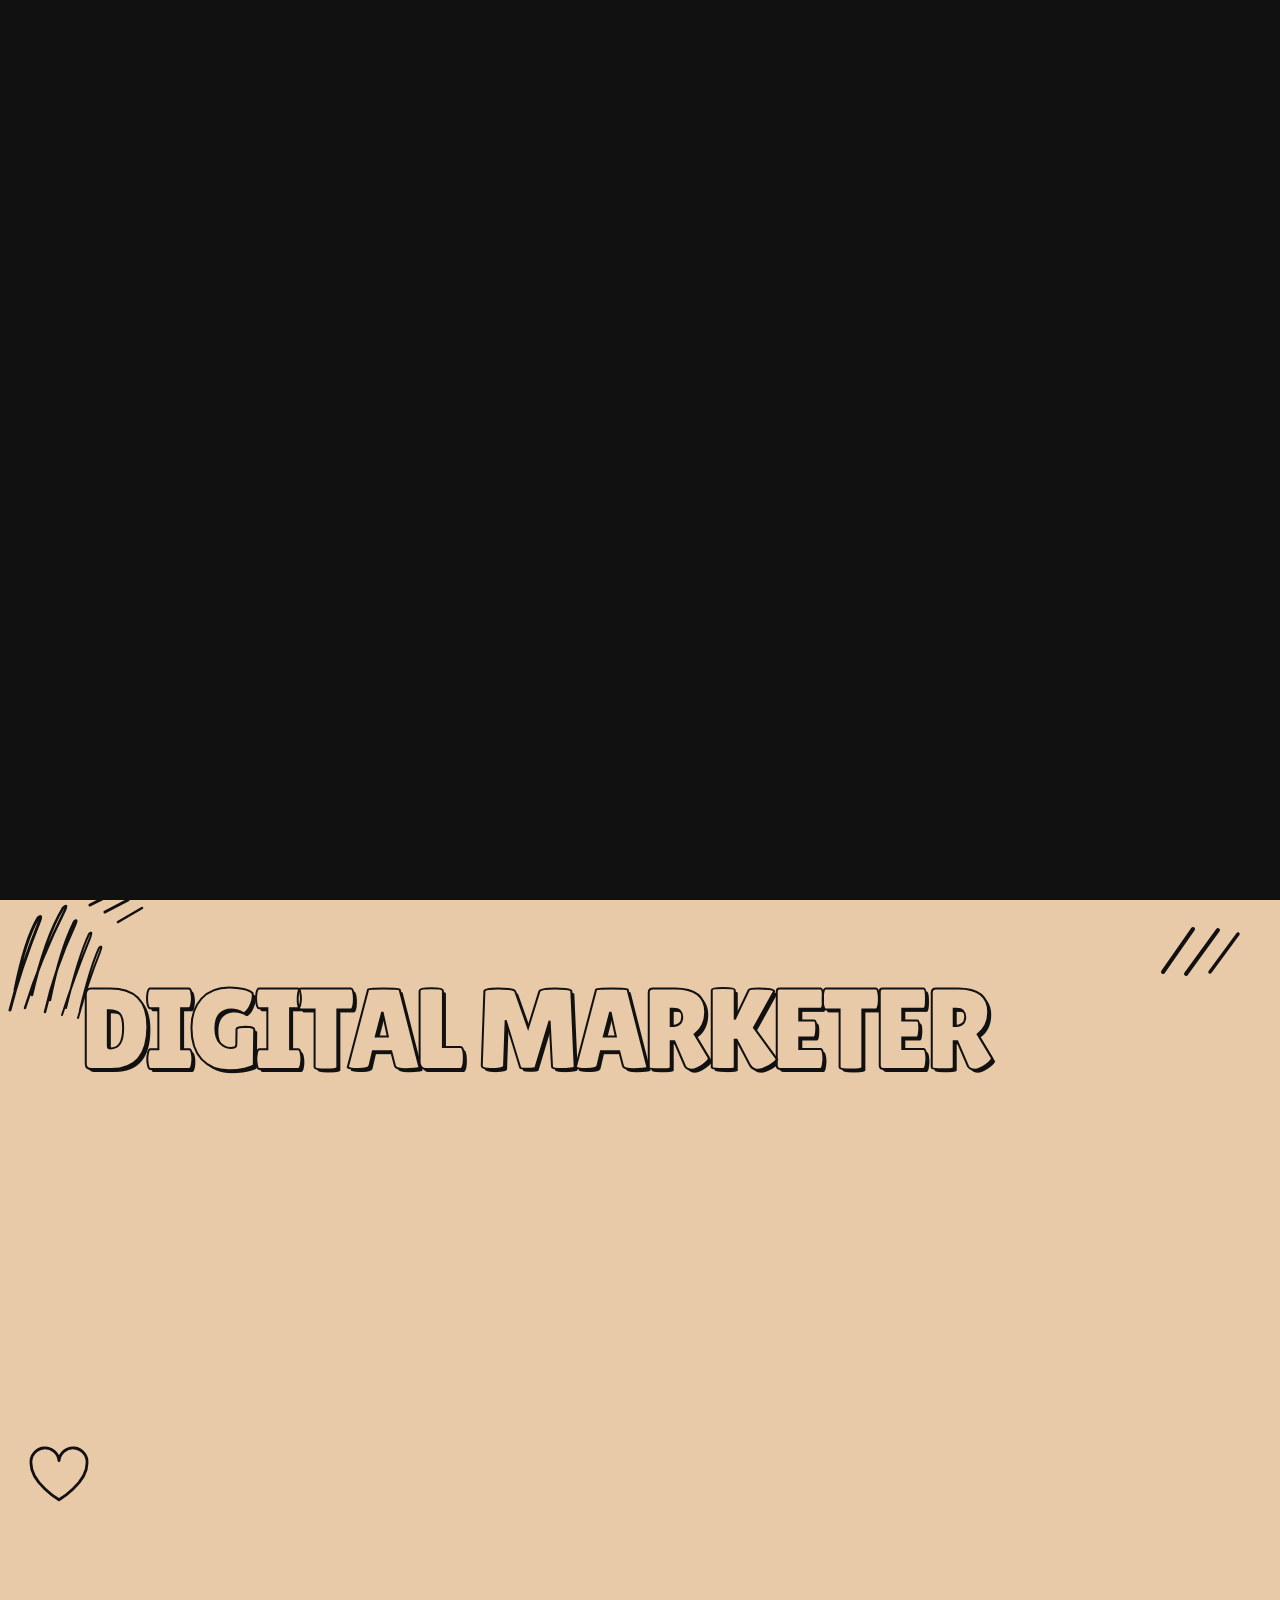
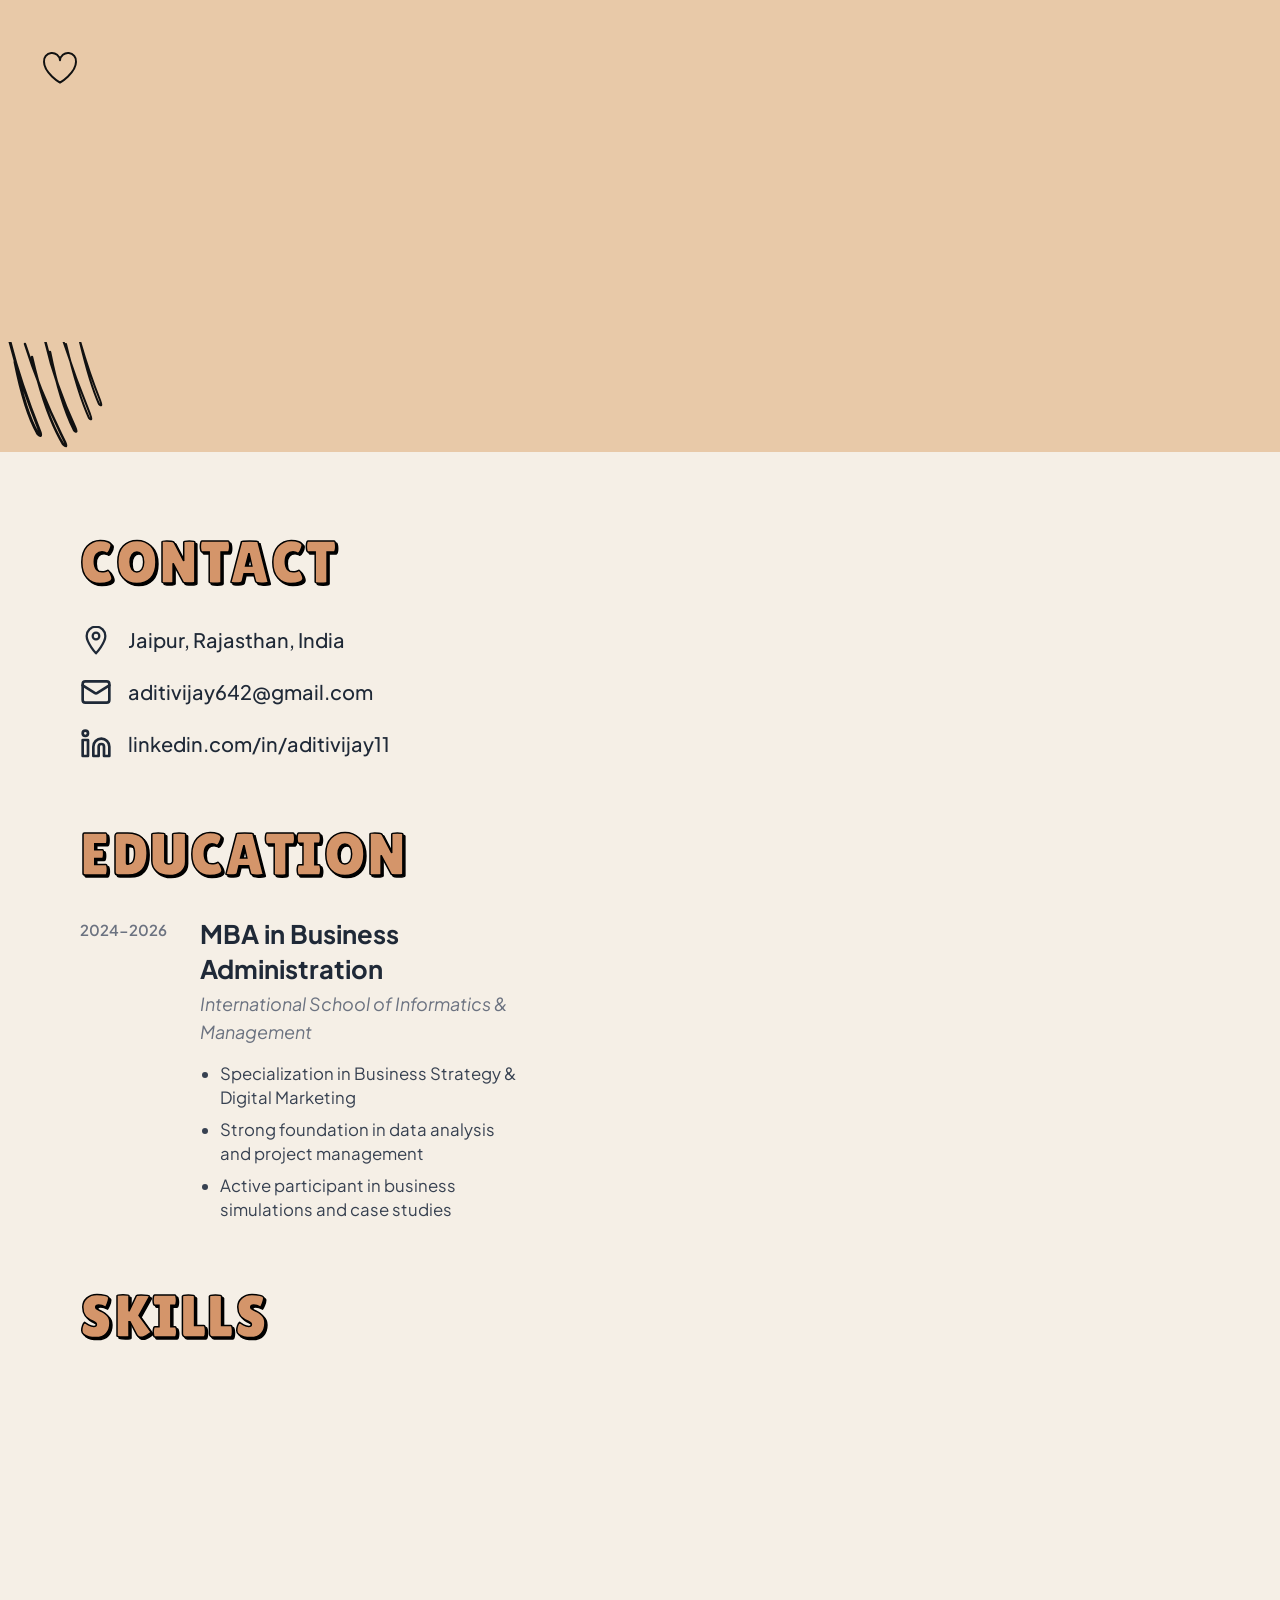
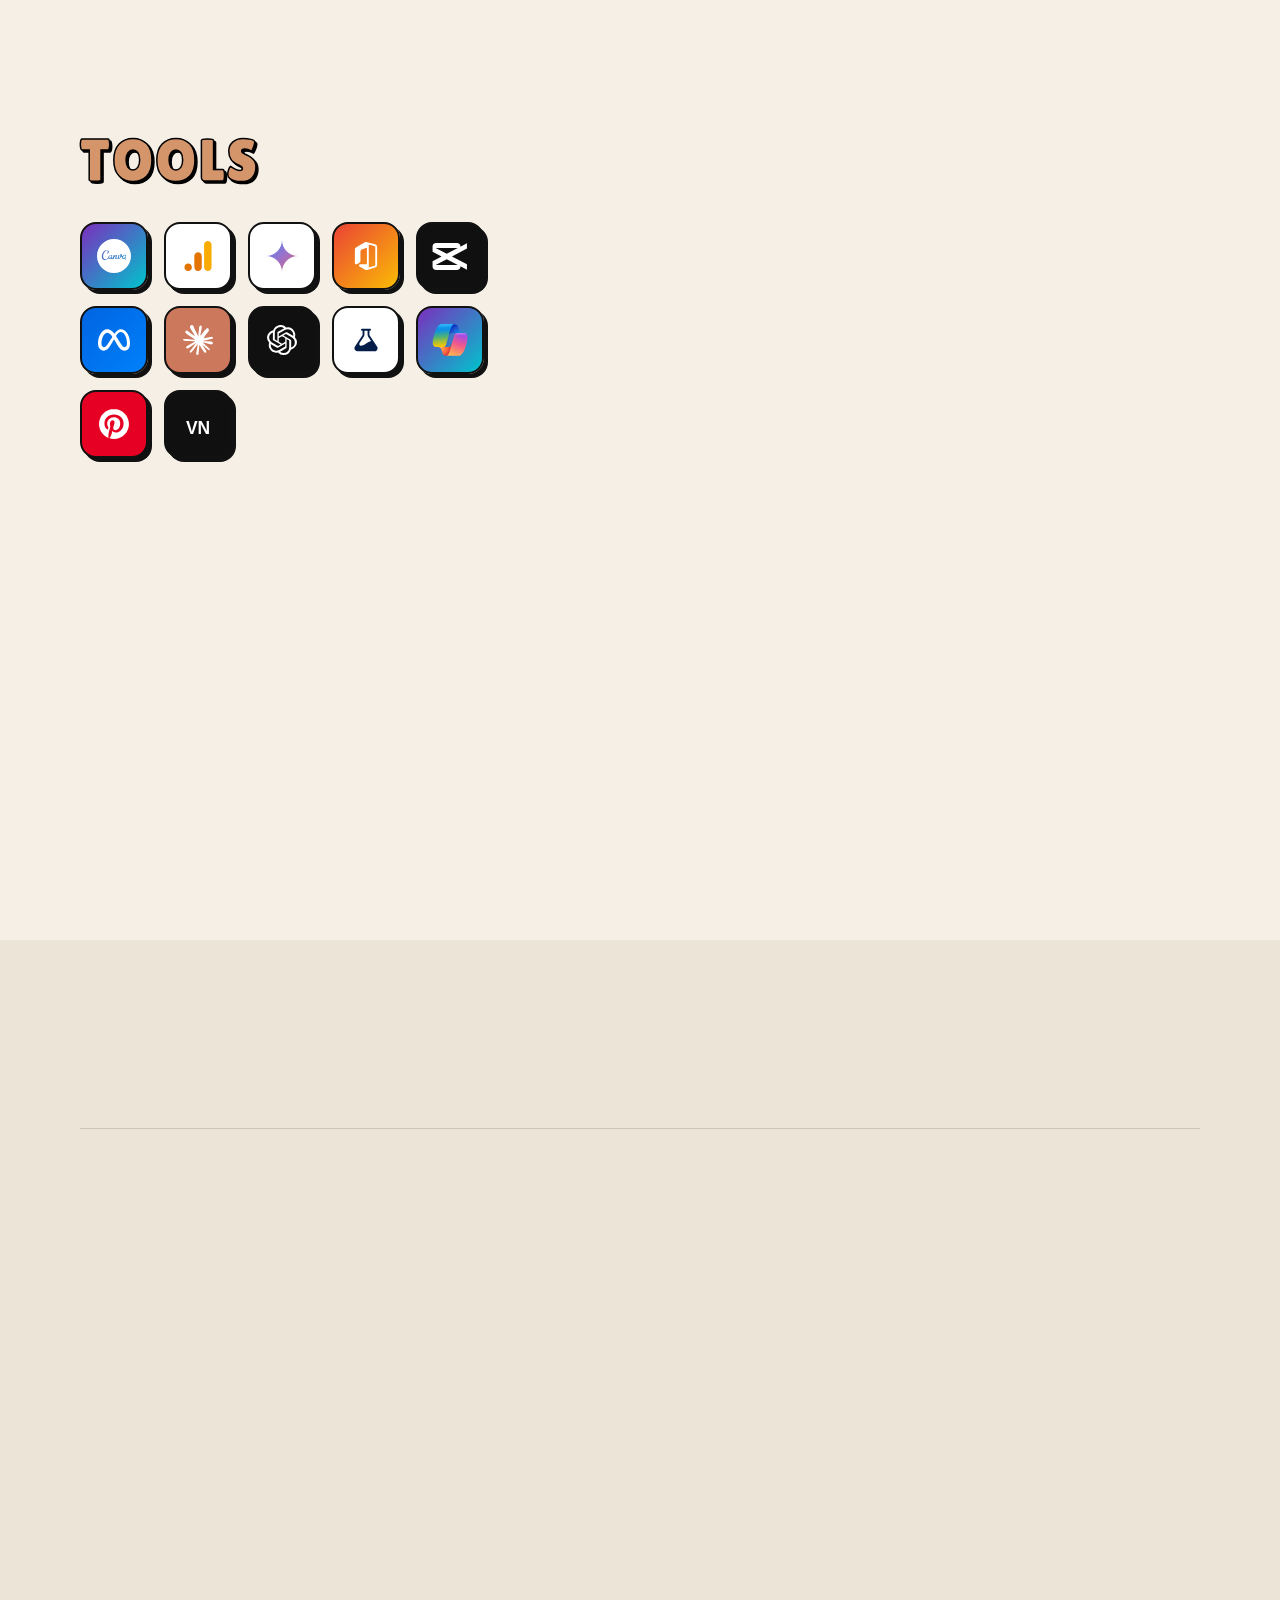
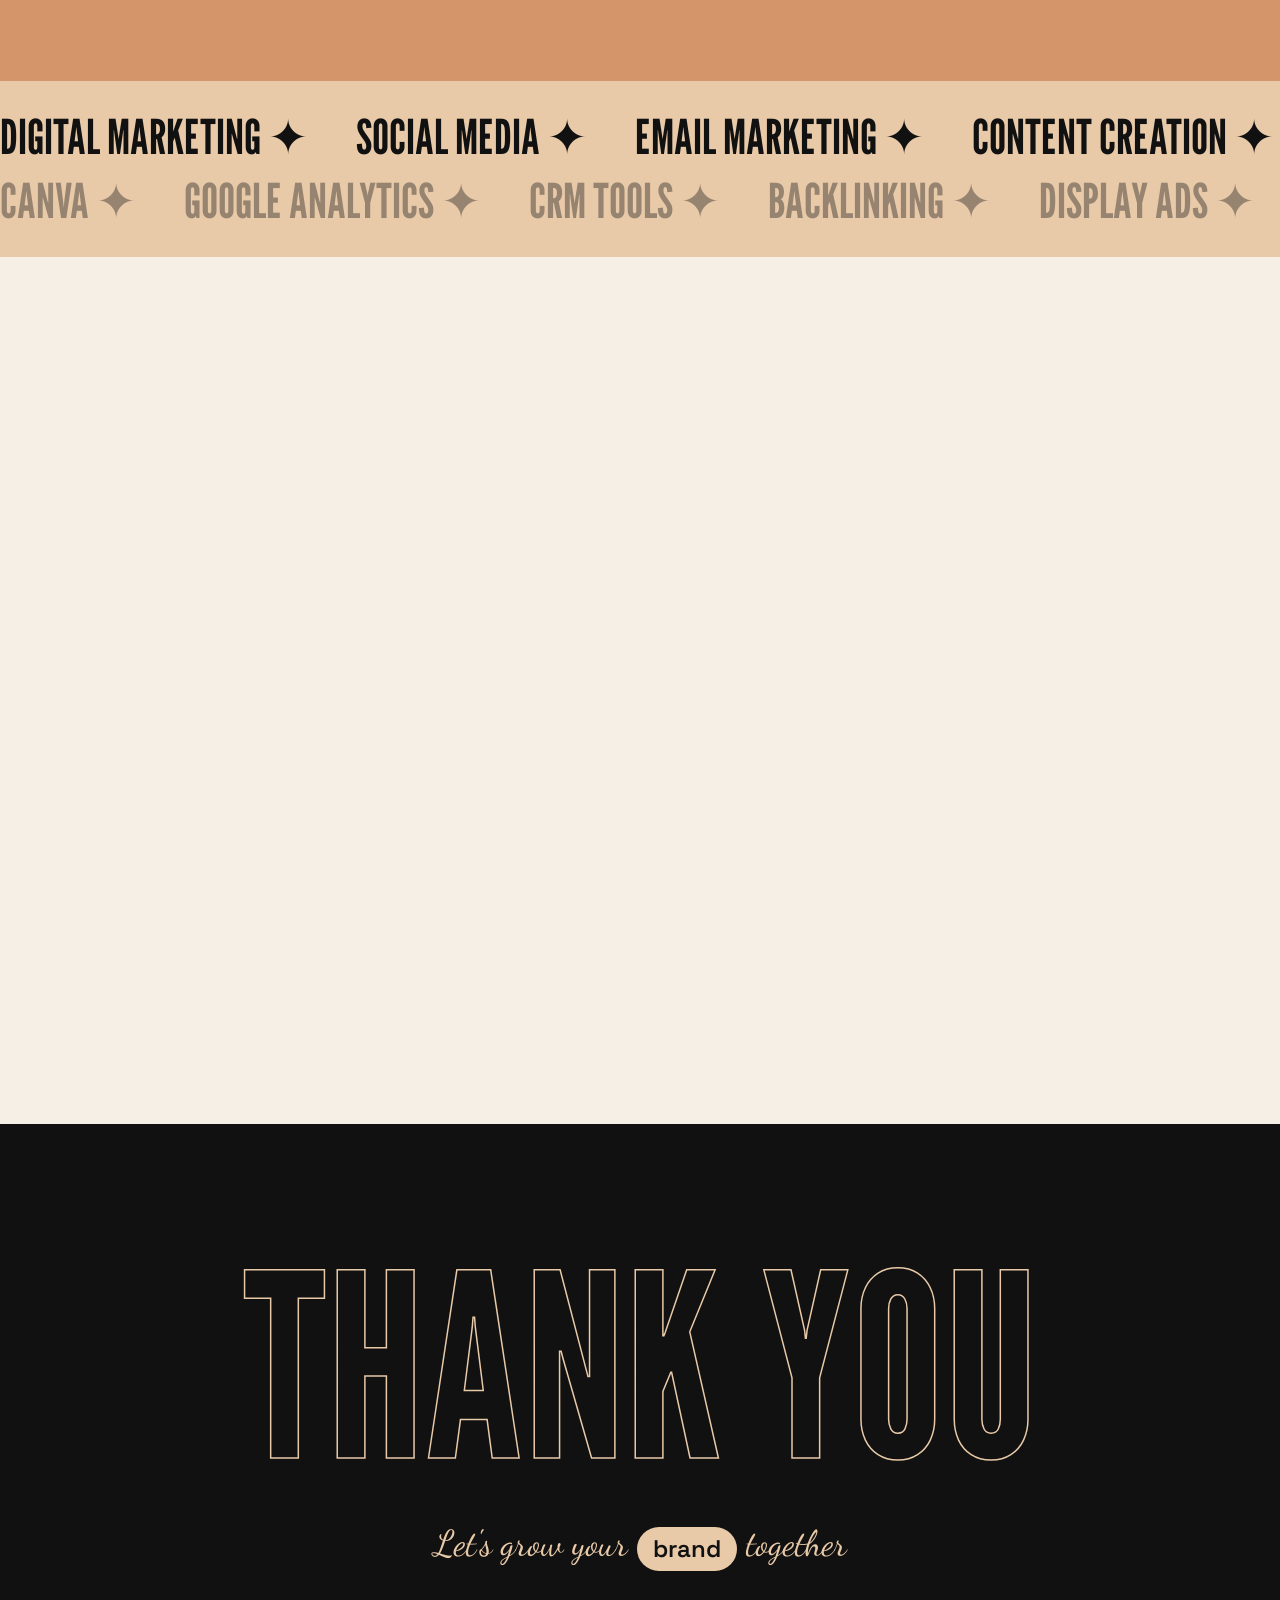
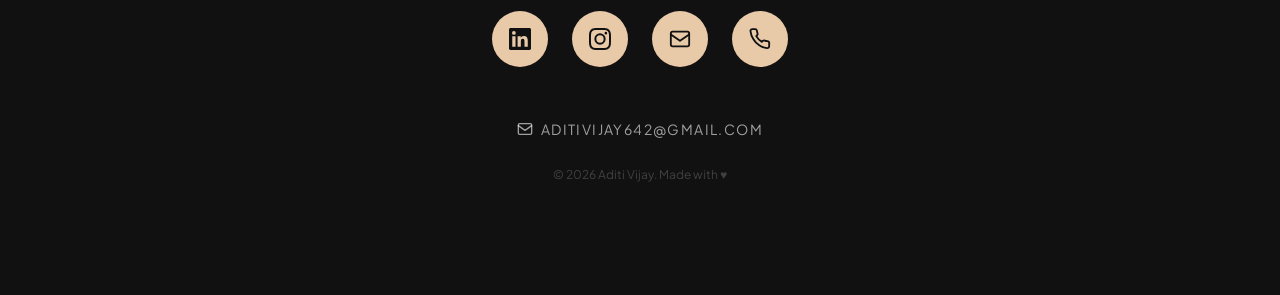
==== commit 4671b972: "Fix responsive issues: reel video bezel escape, ring flicker, touch carousel, yellow chips, contact " ====
--- a/index.html
+++ b/index.html
@@ -282,10 +282,21 @@
             border-radius: 2.1rem;
             overflow: hidden;
             background: #000;
+            /* iOS Safari paints <video> on its own compositing layer and does NOT clip it to an
+               ancestor's rounded overflow, so the reel spilled past the bezel and over the caption.
+               The mask forces WebKit to clip this subtree; isolate keeps the layer in our stack. */
+            -webkit-mask-image: -webkit-radial-gradient(#fff, #000);
+            isolation: isolate;
         }
         .phone-reel-video {
+            /* Absolute + inset pins the video to the screen box on iOS, where percentage heights
+               inside an aspect-ratio box can resolve too large. Radius is inherited so the three
+               size variants (default / .project-card / #results) each clip to their own corner. */
+            position: absolute;
+            inset: 0;
             width: 100%;
             height: 100%;
+            border-radius: inherit;
             object-fit: cover;
             display: block;
         }
@@ -737,9 +748,11 @@
         /* Resume divider line + contact SVG icons */
         html.dark .bg-gray-400    { background-color: rgba(240,232,223,0.2) !important; }
         html.dark .bg-gray-200    { background-color: rgba(240,232,223,0.12) !important; }
-        /* contact-icon: fill/stroke on both SVG element AND child paths */
-        html.dark .contact-icon,
-        html.dark .contact-icon * { stroke: rgba(240,232,223,0.7) !important; fill: rgba(240,232,223,0.7) !important; }
+        /* All three contact icons are line marks drawn with stroke="currentColor", so a theme
+           only has to move one colour. The old rule forced a fill onto every child as well,
+           which turned the outlined pin and envelope into solid blobs in dark mode — they did
+           not match their own light-mode shape, let alone each other. */
+        html.dark .contact-icon { color: rgba(240,232,223,0.7); }
 
         /* Global hover:text-black override in dark mode */
         html.dark .hover\:text-black:hover { color: #f0e8df !important; }
@@ -771,8 +784,6 @@
         html.dark .bg-\[\#1f1f1f\] * { color: #e8c9a8 !important; }
 
         /* About section bio highlight spans — keep readable */
-        html.dark span[style*="background:#d4956a"] { background: #7a4e30 !important; color: #f0e8df !important; }
-        html.dark span[style*="background:#fde047"] { background: #7a6200 !important; color: #f0e8df !important; }
 
         /* Resume date labels background */
         html.dark .bg-cream { background-color: #2c2118 !important; }
@@ -814,6 +825,40 @@
             clip-path: inset(0 0 0% 0);
             transition: clip-path 1.2s cubic-bezier(.77,0,.175,1);
         }
+
+        /* ===== THEME SWATCHES ===== */
+        /* These are hard-coded to the light palette, and the near-black one was drawn with a
+           #111 border, so in dark mode it became a black disc with a black rim on a near-black
+           panel — invisible. Each swatch now carries its own fill and rim, and dark mode swaps
+           in the dark palette so the row keeps meaning what it says it means. */
+        .swatch { background: var(--sw); border: 2px solid var(--sw-rim); }
+        .swatch-ink   { --sw: #111111; --sw-rim: rgba(0,0,0,0.35); }
+        .swatch-tan   { --sw: #e8c9a8; --sw-rim: rgba(0,0,0,0.25); }
+        .swatch-cream { --sw: #f5efe6; --sw-rim: rgba(0,0,0,0.18); }
+        html.dark .swatch-ink   { --sw: #16120e; --sw-rim: rgba(240,232,223,0.45); }
+        html.dark .swatch-tan   { --sw: #c98d63; --sw-rim: rgba(240,232,223,0.25); }
+        html.dark .swatch-cream { --sw: #f0e8df; --sw-rim: rgba(240,232,223,0.35); }
+
+        /* ===== BIO HIGHLIGHT CHIPS ===== */
+        /* The chip colour lives in --hl so the sweep script can build its gradient from the
+           variable instead of rewriting the inline background. It used to overwrite
+           background:#fde047 with a linear-gradient(), which destroyed the very substring the
+           dark-mode [style*="background:#fde047"] rules matched on — so in dark mode the chip
+           kept its bright light-mode fill while the text went cream, and the yellow ones became
+           unreadable. Text stays dark here because the chip is light in both themes. */
+        .hl {
+            background: var(--hl);
+            color: #111;
+            padding: 2px 8px;
+            border-radius: 6px;
+        }
+        .hl-amber { --hl: #fde047; }
+        .hl-tan   { --hl: #d4956a; }
+        /* Dimmed a little for dark mode so the chip does not glare, still light enough that
+           #111 text clears WCAG AA on it. */
+        html.dark .hl-amber { --hl: #e7c53f; }
+        html.dark .hl-tan   { --hl: #c98d63; }
+        html.dark .hl { color: #111; }
 
         /* ===== HIGHLIGHT SWEEP ===== */
         .highlight-sweep {
@@ -1000,6 +1045,63 @@
         }
         .doodle-btn:hover { transform: translateY(-2px); }
         .doodle-btn.active { background: #111; color: #f5efe6; }
+
+        /* Second toolbar row: colours + brush size. Wraps on narrow screens so the swatches
+           never push the canvas sideways. */
+        .doodle-tools {
+            display: flex;
+            justify-content: center;
+            align-items: center;
+            flex-wrap: wrap;
+            gap: 18px;
+            margin-bottom: 18px;
+        }
+        .doodle-swatches { display: flex; gap: 8px; }
+        .doodle-swatch {
+            width: 30px;
+            height: 30px;
+            padding: 0;
+            border-radius: 999px;
+            border: 2px solid #111;
+            background: var(--c);
+            cursor: pointer;
+            transition: transform 0.15s ease, box-shadow 0.15s ease;
+        }
+        .doodle-swatch:hover { transform: translateY(-2px); }
+        /* The selected colour gets a ring rather than a border swap, so the swatch never
+           changes size and the row cannot shift as you pick. */
+        .doodle-swatch[aria-pressed="true"] {
+            box-shadow: 0 0 0 3px #f5efe6, 0 0 0 5px #111;
+        }
+        .doodle-size { display: flex; align-items: center; gap: 10px; }
+        .doodle-size label {
+            font-family: 'Space Grotesk', sans-serif;
+            font-weight: 600;
+            font-size: 0.72rem;
+            text-transform: uppercase;
+            letter-spacing: 0.05em;
+            color: #111;
+        }
+        .doodle-size input[type="range"] { width: 120px; accent-color: #111; cursor: pointer; }
+        /* Live preview of the nib so the number means something before you draw. */
+        .doodle-nib {
+            width: 26px; height: 26px;
+            display: grid; place-items: center;
+            flex-shrink: 0;
+        }
+        .doodle-nib i {
+            display: block;
+            width: var(--nib); height: var(--nib);
+            border-radius: 999px;
+            background: var(--c, #111);
+            border: 1px solid rgba(0,0,0,0.35);
+        }
+        html.dark .doodle-btn { border-color: #f0e8df; color: #f0e8df; }
+        html.dark .doodle-btn.active { background: #f0e8df; color: #16120e; }
+        html.dark .doodle-swatch { border-color: #f0e8df; }
+        html.dark .doodle-swatch[aria-pressed="true"] { box-shadow: 0 0 0 3px #231a12, 0 0 0 5px #f0e8df; }
+        html.dark .doodle-size label { color: #f0e8df; }
+        html.dark .doodle-size input[type="range"] { accent-color: #f0e8df; }
         .doodle-canvas {
             width: 100%;
             height: 380px;
@@ -1199,9 +1301,9 @@
             <!-- Left: Bio text & Tools -->
             <div class="flex flex-col justify-center gap-6 md:gap-10 relative z-20 lg:pl-4 reveal-left">
                 <div class="text-[15px] md:text-[17px] lg:text-[19px] leading-relaxed font-medium text-[#222] flex flex-col gap-4">
-                    <p>Hey, I'm <span class="font-bold">Aditi</span>, and I'm obsessed with <span style="background:#d4956a; padding: 2px 8px; border-radius: 6px;" class="font-bold text-black">social media</span>. I help brands grow online by creating content that grabs attention and keeps people engaged.</p>
-                    <p>From <span style="background:#fde047; padding: 2px 8px; border-radius: 6px;" class="font-bold text-black">scroll-stopping Reels</span> to planning complete <span class="font-bold">content calendars</span>, I make sure every piece of content looks great and serves a purpose.</p>
-                    <p>As an artist and <span style="background:#d4956a; padding: 2px 8px; border-radius: 6px;" class="font-bold text-black">social media marketer</span>, I bring both <span class="font-bold">creativity and strategy</span> to the table. My goal is simple: help brands go from being overlooked to becoming <span style="background:#fde047; padding: 2px 8px; border-radius: 6px;" class="font-bold text-black">memorable and impactful</span> online.</p>
+                    <p>Hey, I'm <span class="font-bold">Aditi</span>, and I'm obsessed with <span class="font-bold hl hl-tan">social media</span>. I help brands grow online by creating content that grabs attention and keeps people engaged.</p>
+                    <p>From <span class="font-bold hl hl-amber">scroll-stopping Reels</span> to planning complete <span class="font-bold">content calendars</span>, I make sure every piece of content looks great and serves a purpose.</p>
+                    <p>As an artist and <span class="font-bold hl hl-tan">social media marketer</span>, I bring both <span class="font-bold">creativity and strategy</span> to the table. My goal is simple: help brands go from being overlooked to becoming <span class="font-bold hl hl-amber">memorable and impactful</span> online.</p>
                     <p>In today's digital world, every business needs a strong online presence that feels authentic, engaging, and relatable. That's exactly what I help create. So, if you're ready to make your brand stand out, <span class="font-bold">let's make it happen.</span></p>
                 </div>
 
@@ -1280,11 +1382,12 @@
                 <!-- Bottom decorative area: swatches + arrow pointing at them + "6" + stars -->
                 <div class="relative mt-10" style="min-height: 220px;">
 
-                    <!-- Theme color swatches — black, pink, cream (actual page theme colors) -->
+                    <!-- Theme color swatches — they show the palette the page is actually using,
+                         so they restate themselves when the theme flips (see .swatch). -->
                     <div class="flex items-center gap-2" style="margin-left: 28px;">
-                        <div class="w-9 h-9 md:w-11 md:h-11 rounded-full" style="background:#111111; border: 2px solid #111;"></div>
-                        <div class="w-9 h-9 md:w-11 md:h-11 rounded-full" style="background:#e8c9a8; border: 2px solid rgba(0,0,0,0.25);"></div>
-                        <div class="w-9 h-9 md:w-11 md:h-11 rounded-full" style="background:#f5efe6; border: 2px solid rgba(0,0,0,0.18);"></div>
+                        <div class="w-9 h-9 md:w-11 md:h-11 rounded-full swatch swatch-ink"></div>
+                        <div class="w-9 h-9 md:w-11 md:h-11 rounded-full swatch swatch-tan"></div>
+                        <div class="w-9 h-9 md:w-11 md:h-11 rounded-full swatch swatch-cream"></div>
                     </div>
 
                     <!-- Hand-drawn "6" whose tail IS the arrow pointing up at the swatches — single SVG path -->
@@ -1337,22 +1440,27 @@
                         <ul class="space-y-5 font-medium text-gray-800" style="font-size:1.25rem;">
                             <li class="flex items-center gap-4">
                                 <!-- Cake icon -->
-                                <svg class="contact-icon" aria-hidden="true" viewBox="0 0 24 24" fill="none" stroke="#333" stroke-width="1.7" stroke-linecap="round" stroke-linejoin="round">
+                                <svg class="contact-icon" aria-hidden="true" viewBox="0 0 24 24" fill="none" stroke="currentColor" stroke-width="1.7" stroke-linecap="round" stroke-linejoin="round">
                                     <path d="M12 2C8.13 2 5 5.13 5 9c0 5.25 7 13 7 13s7-7.75 7-13c0-3.87-3.13-7-7-7z"/><circle cx="12" cy="9" r="2.5"/>
                                 </svg>
                                 Jaipur, Rajasthan, India
                             </li>
                             <li class="flex items-center gap-4">
                                 <!-- Envelope icon -->
-                                <svg class="contact-icon" width="32" height="32" aria-hidden="true" viewBox="0 0 24 24" fill="none" stroke="#333" stroke-width="2" stroke-linecap="round" stroke-linejoin="round">
+                                <svg class="contact-icon" width="32" height="32" aria-hidden="true" viewBox="0 0 24 24" fill="none" stroke="currentColor" stroke-width="2" stroke-linecap="round" stroke-linejoin="round">
                                     <rect x="2" y="4" width="20" height="16" rx="2" fill="none"/><path d="m22 7-8.97 5.7a1.94 1.94 0 0 1-2.06 0L2 7"/>
                                 </svg>
                                 <a href="mailto:aditivijay642@gmail.com" class="hover-target text-gray-800 hover:text-black transition-colors" style="text-decoration:none;">aditivijay642@gmail.com</a>
                             </li>
                             <li class="flex items-center gap-4">
-                                <!-- LinkedIn icon -->
-                                <svg class="contact-icon" aria-hidden="true" viewBox="0 0 24 24" fill="#333">
-                                  <path d="M20.447 20.452h-3.554v-5.569c0-1.328-.027-3.037-1.852-3.037-1.853 0-2.136 1.445-2.136 2.939v5.667H9.351V9h3.414v1.561h.046c.477-.9 1.637-1.85 3.37-1.85 3.601 0 4.267 2.37 4.267 5.455v6.286zM5.337 7.433a2.062 2.062 0 0 1-2.063-2.065 2.064 2.064 0 1 1 2.063 2.065zm1.782 13.019H3.555V9h3.564v11.452zM22.225 0H1.771C.792 0 0 .774 0 1.729v20.542C0 23.227.792 24 1.771 24h20.451C23.2 24 24 23.227 24 22.271V1.729C24 .774 23.2 0 22.222 0h.003z"/>
+                                <!-- LinkedIn icon, drawn as a line mark to match the pin and the
+                                     envelope. The solid brand glyph read as a filled block next
+                                     to two outlines, which is what made it look like a different
+                                     colour even though it was the same one. -->
+                                <svg class="contact-icon" aria-hidden="true" viewBox="0 0 24 24" fill="none" stroke="currentColor" stroke-width="2" stroke-linecap="round" stroke-linejoin="round">
+                                    <path d="M16 8a6 6 0 0 1 6 6v7h-4v-7a2 2 0 0 0-4 0v7h-4v-7a6 6 0 0 1 6-6z"/>
+                                    <rect x="2" y="9" width="4" height="12"/>
+                                    <circle cx="4" cy="4" r="2"/>
                                 </svg>
                                 <a href="https://linkedin.com/in/aditivijay11" target="_blank" rel="noopener" class="hover-target text-gray-800 hover:text-black transition-colors" style="text-decoration:none;">linkedin.com/in/aditivijay11</a>
                             </li>
@@ -2082,6 +2190,26 @@
                 <button id="drawBtn" class="doodle-btn active hover-target" type="button">Draw</button>
                 <button id="eraseBtn" class="doodle-btn hover-target" type="button">Erase</button>
                 <button id="clearBtn" class="doodle-btn hover-target" type="button">Clear</button>
+            </div>
+
+            <!-- Enough of a palette to actually draw a flower: petals, a yellow centre, a green
+                 stem, and a brown for the soil. aria-pressed carries the selection so it is
+                 announced, since the only other cue is colour. -->
+            <div class="doodle-tools">
+                <div class="doodle-swatches" role="group" aria-label="Brush colour">
+                    <button type="button" class="doodle-swatch hover-target" style="--c:#ee413d" data-color="#ee413d" aria-label="Red"    aria-pressed="true"></button>
+                    <button type="button" class="doodle-swatch hover-target" style="--c:#f27ba9" data-color="#f27ba9" aria-label="Pink"   aria-pressed="false"></button>
+                    <button type="button" class="doodle-swatch hover-target" style="--c:#fbbf24" data-color="#fbbf24" aria-label="Yellow" aria-pressed="false"></button>
+                    <button type="button" class="doodle-swatch hover-target" style="--c:#4a9d5f" data-color="#4a9d5f" aria-label="Green"  aria-pressed="false"></button>
+                    <button type="button" class="doodle-swatch hover-target" style="--c:#7c5cff" data-color="#7c5cff" aria-label="Purple" aria-pressed="false"></button>
+                    <button type="button" class="doodle-swatch hover-target" style="--c:#111111" data-color="#111111" aria-label="Black"  aria-pressed="false"></button>
+                </div>
+
+                <div class="doodle-size">
+                    <label for="doodleSize">Brush</label>
+                    <input id="doodleSize" type="range" min="2" max="48" step="1" value="12" aria-label="Brush size">
+                    <span class="doodle-nib" aria-hidden="true"><i></i></span>
+                </div>
             </div>
             <canvas id="doodleCanvas" class="doodle-canvas"></canvas>
         </div>
@@ -2573,14 +2701,13 @@
         }
 
         // ===== BIO HIGHLIGHT SWEEP ANIMATION =====
-        const highlightSpans = document.querySelectorAll('#about span[style*="background:"]');
-        highlightSpans.forEach(span => {
-            // Convert solid bg to gradient for sweep effect
-            const bgColor = span.style.background || span.style.backgroundColor;
-            if (bgColor) {
-                span.style.background = `linear-gradient(to right, ${bgColor} 50%, transparent 50%)`;
-                span.classList.add('highlight-sweep');
-            }
+        // The gradient is built from var(--hl), not from the chip's current colour, so the
+        // sweep survives a theme switch: flipping to dark only changes --hl and the same
+        // gradient repaints in the new colour. Reading the colour out and baking it in here
+        // was what froze the chips at their light-mode fill.
+        document.querySelectorAll('#about .hl').forEach(span => {
+            span.style.background = 'linear-gradient(to right, var(--hl) 50%, transparent 50%)';
+            span.classList.add('highlight-sweep');
         });
         const highlightObs = new IntersectionObserver((entries) => {
             entries.forEach(entry => {
@@ -2999,8 +3126,16 @@
             const ctx = canvas.getContext('2d');
 
             function resizeCanvas() {
-                canvas.width = canvas.clientWidth;
-                canvas.height = canvas.clientHeight;
+                // Read both sizes before writing either: setting canvas.width forces a layout,
+                // so reading clientHeight afterwards made the browser lay out twice per resize.
+                const w = canvas.clientWidth, h = canvas.clientHeight;
+                if (w === canvas.width && h === canvas.height) return;
+                // Resizing a canvas clears it, so carry the drawing across.
+                const prev = canvas.width && canvas.height
+                    ? ctx.getImageData(0, 0, canvas.width, canvas.height) : null;
+                canvas.width = w;
+                canvas.height = h;
+                if (prev) ctx.putImageData(prev, 0, 0);
             }
             resizeCanvas();
             window.addEventListener('resize', resizeCanvas);
@@ -3008,10 +3143,15 @@
             let mode = 'draw'; // draw | erase
             let isDrawing = false;
             let lastPos = null;
+            let color = '#ee413d';
+            let brush = 12;
 
             const drawBtn = document.getElementById('drawBtn');
             const eraseBtn = document.getElementById('eraseBtn');
             const clearBtn = document.getElementById('clearBtn');
+            const sizeInput = document.getElementById('doodleSize');
+            const nib = document.querySelector('.doodle-nib');
+            const swatches = [...document.querySelectorAll('.doodle-swatch')];
 
             function setMode(newMode) {
                 mode = newMode;
@@ -3019,8 +3159,31 @@
                 eraseBtn.classList.toggle('active', mode === 'erase');
             }
 
-            drawBtn.addEventListener('click', () => setMode('draw'));
-            eraseBtn.addEventListener('click', () => setMode('erase'));
+            function paintNib() {
+                if (!nib) return;
+                // Clamp the preview to the swatch box; the brush itself is not clamped.
+                nib.style.setProperty('--nib', Math.min(brush, 24) + 'px');
+                nib.style.setProperty('--c', mode === 'erase' ? '#fff' : color);
+            }
+
+            swatches.forEach((sw) => {
+                sw.addEventListener('click', () => {
+                    color = sw.dataset.color;
+                    swatches.forEach(o => o.setAttribute('aria-pressed', String(o === sw)));
+                    // Picking a colour means you want to draw with it.
+                    setMode('draw');
+                    paintNib();
+                });
+            });
+
+            if (sizeInput) {
+                brush = +sizeInput.value;
+                sizeInput.addEventListener('input', () => { brush = +sizeInput.value; paintNib(); });
+            }
+            paintNib();
+
+            drawBtn.addEventListener('click', () => { setMode('draw'); paintNib(); });
+            eraseBtn.addEventListener('click', () => { setMode('erase'); paintNib(); });
             clearBtn.addEventListener('click', () => ctx.clearRect(0, 0, canvas.width, canvas.height));
 
             function getPos(e) {
@@ -3038,6 +3201,14 @@
                 e.preventDefault();
                 isDrawing = true;
                 lastPos = getPos(e);
+                // Lay a dot down on press. Only mousemove painted before, so a tap left nothing
+                // behind — which you notice once the brush is small enough to dot with.
+                if (mode === 'draw') {
+                    ctx.fillStyle = color;
+                    ctx.beginPath();
+                    ctx.arc(lastPos.x, lastPos.y, brush / 2, 0, Math.PI * 2);
+                    ctx.fill();
+                }
             }
 
             function handleMove(e) {
@@ -3046,8 +3217,8 @@
                 const pos = getPos(e);
 
                 if (mode === 'draw') {
-                    ctx.strokeStyle = '#ee413d';
-                    ctx.lineWidth = 40;
+                    ctx.strokeStyle = color;
+                    ctx.lineWidth = brush;
                     ctx.lineCap = 'round';
                     ctx.lineJoin = 'round';
 
@@ -3056,12 +3227,13 @@
                     ctx.lineTo(pos.x, pos.y);
                     ctx.stroke();
                 } else {
-                    // Smooth round eraser
+                    // Smooth round eraser, tracked to the brush size so one slider drives both.
+                    // A floor keeps it usable at the small end, where a 1px hole erases nothing.
                     ctx.save();
                     ctx.globalCompositeOperation = 'destination-out';
 
                     ctx.beginPath();
-                    ctx.arc(pos.x, pos.y, 40, 0, Math.PI * 2);
+                    ctx.arc(pos.x, pos.y, Math.max(brush, 6), 0, Math.PI * 2);
                     ctx.fill();
 
                     ctx.restore();
